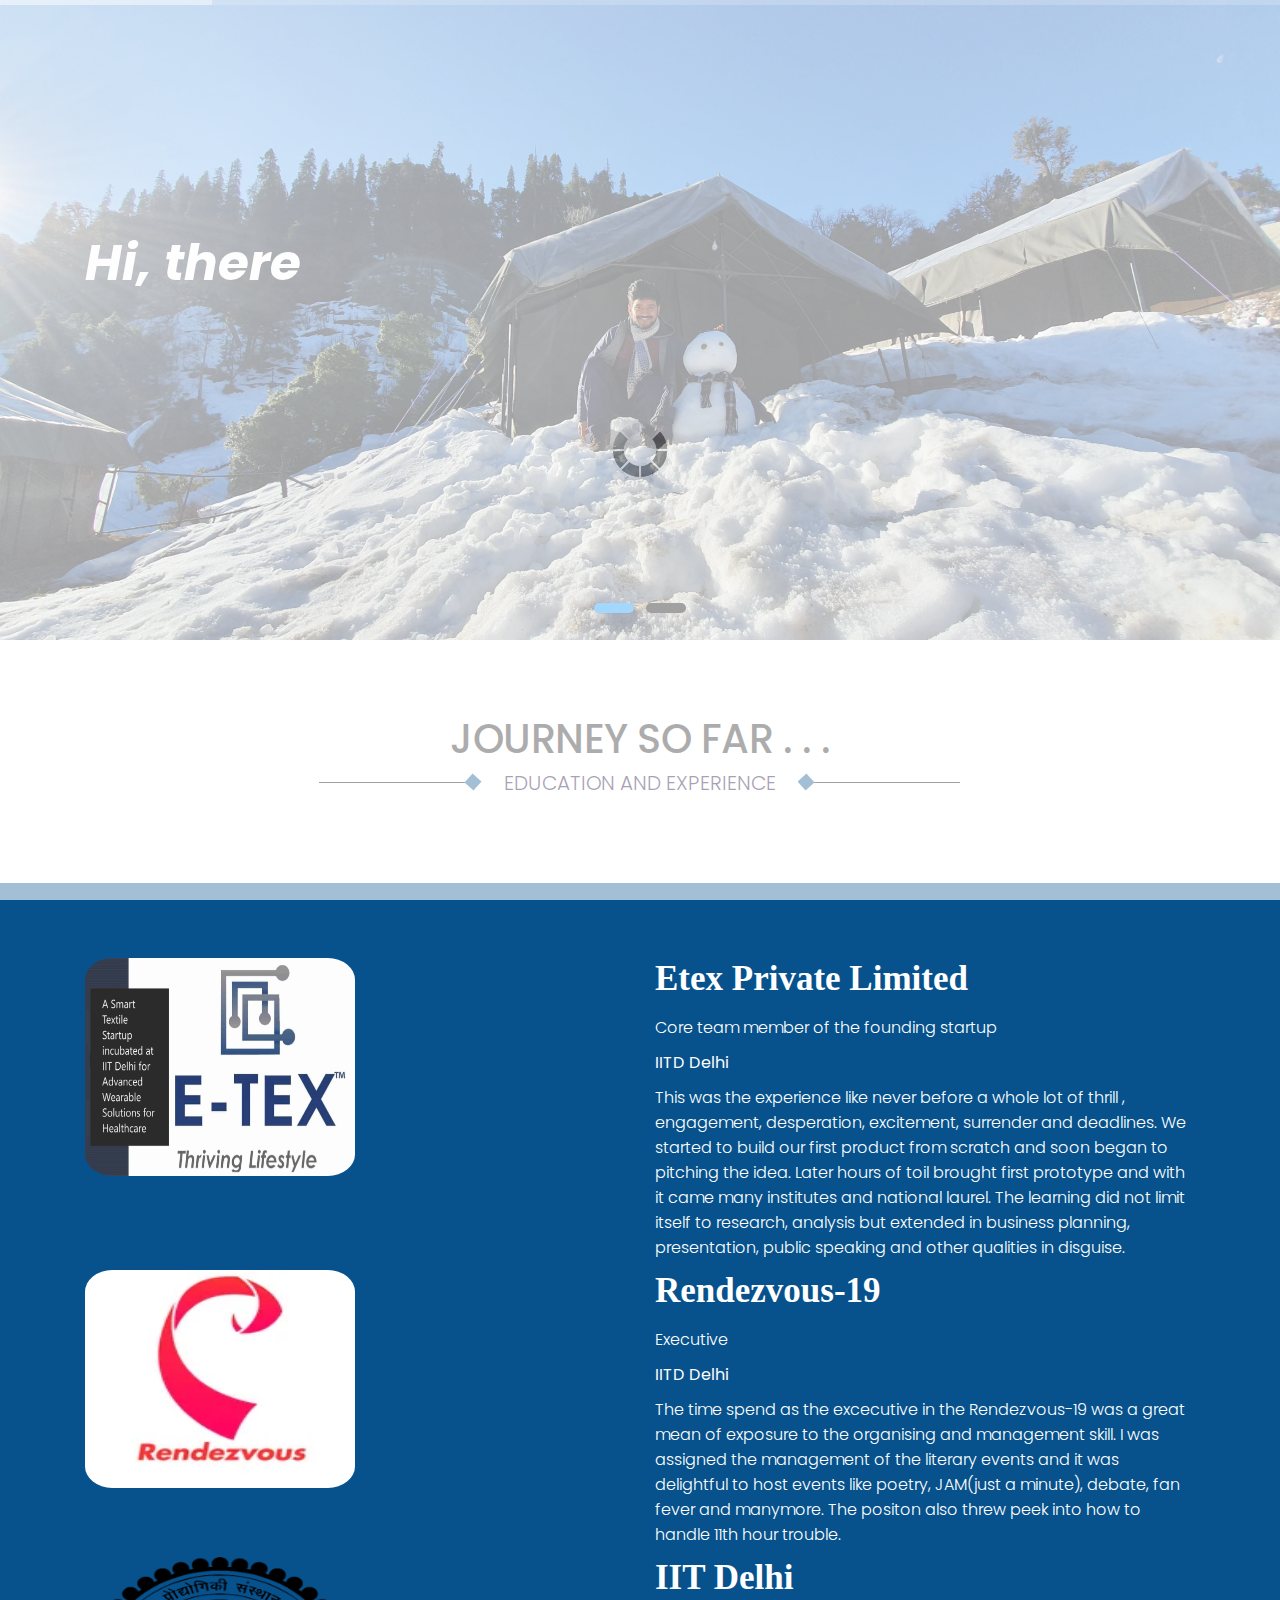
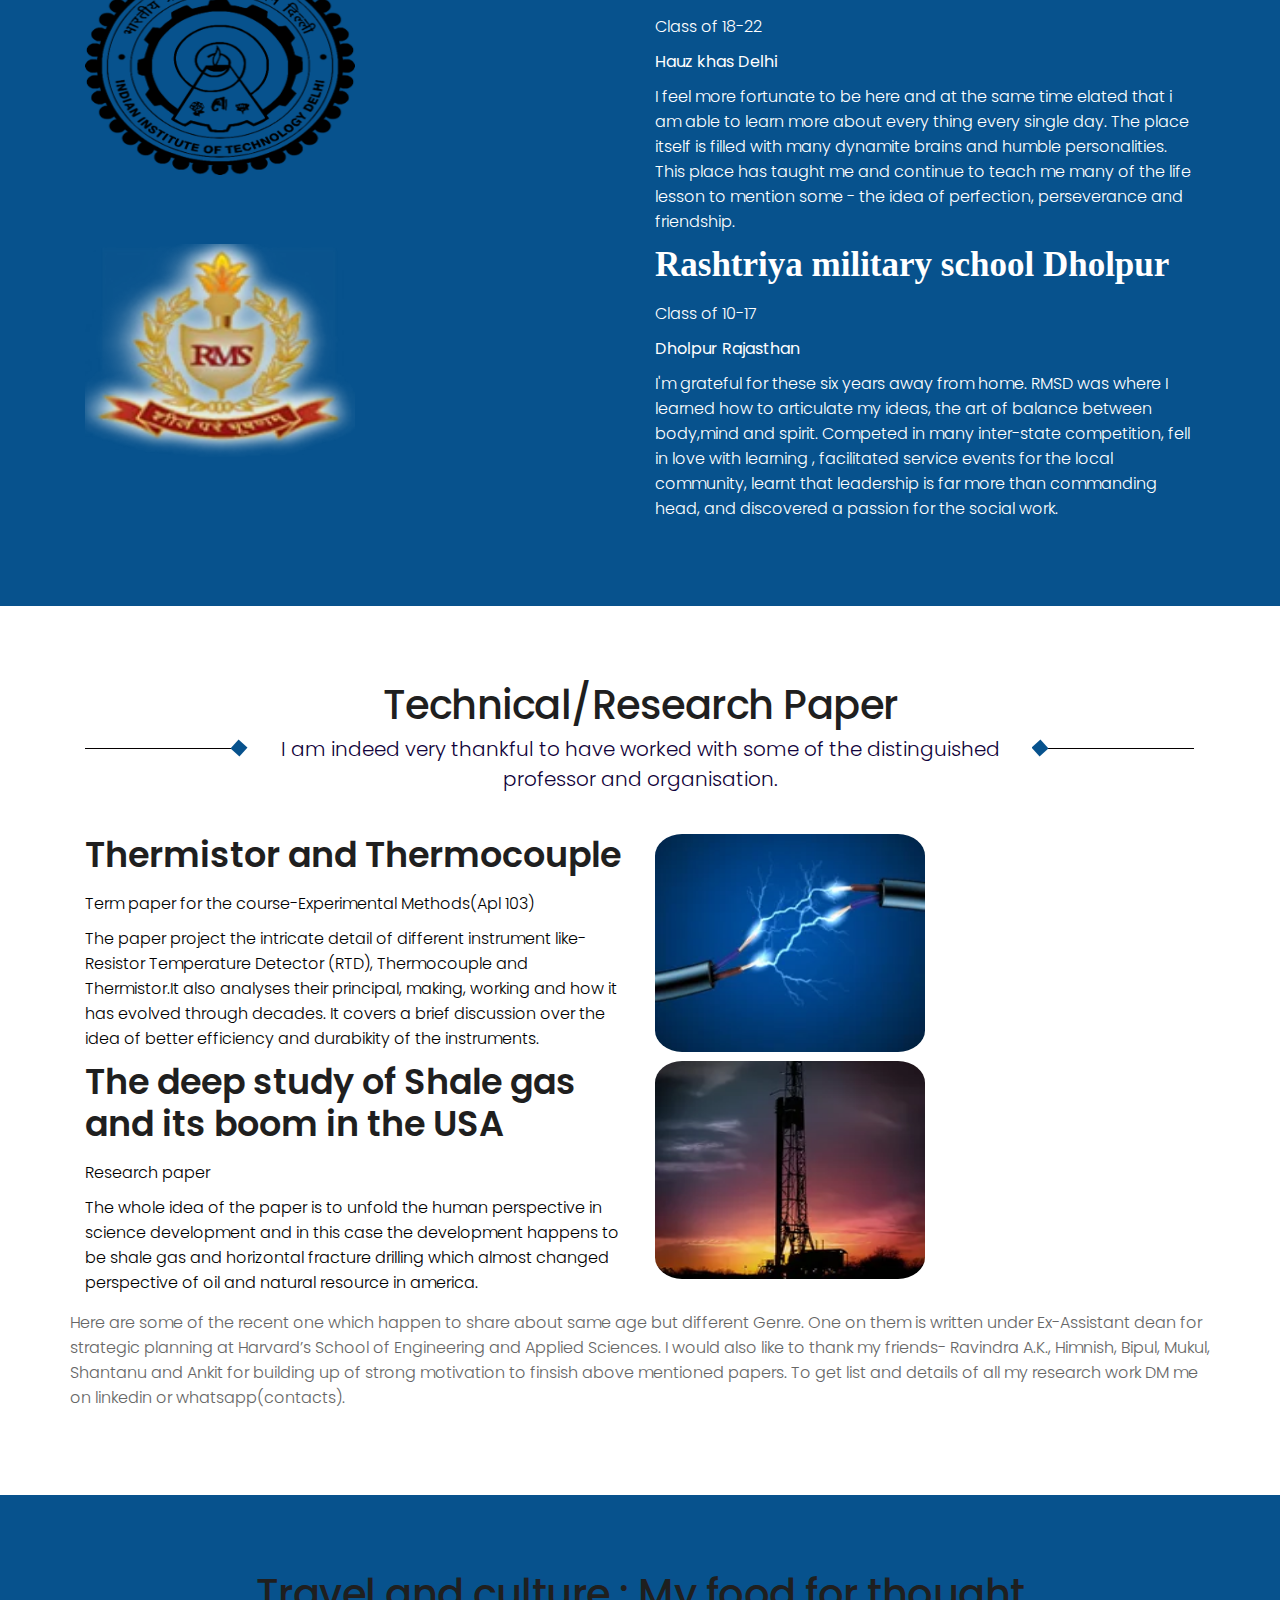
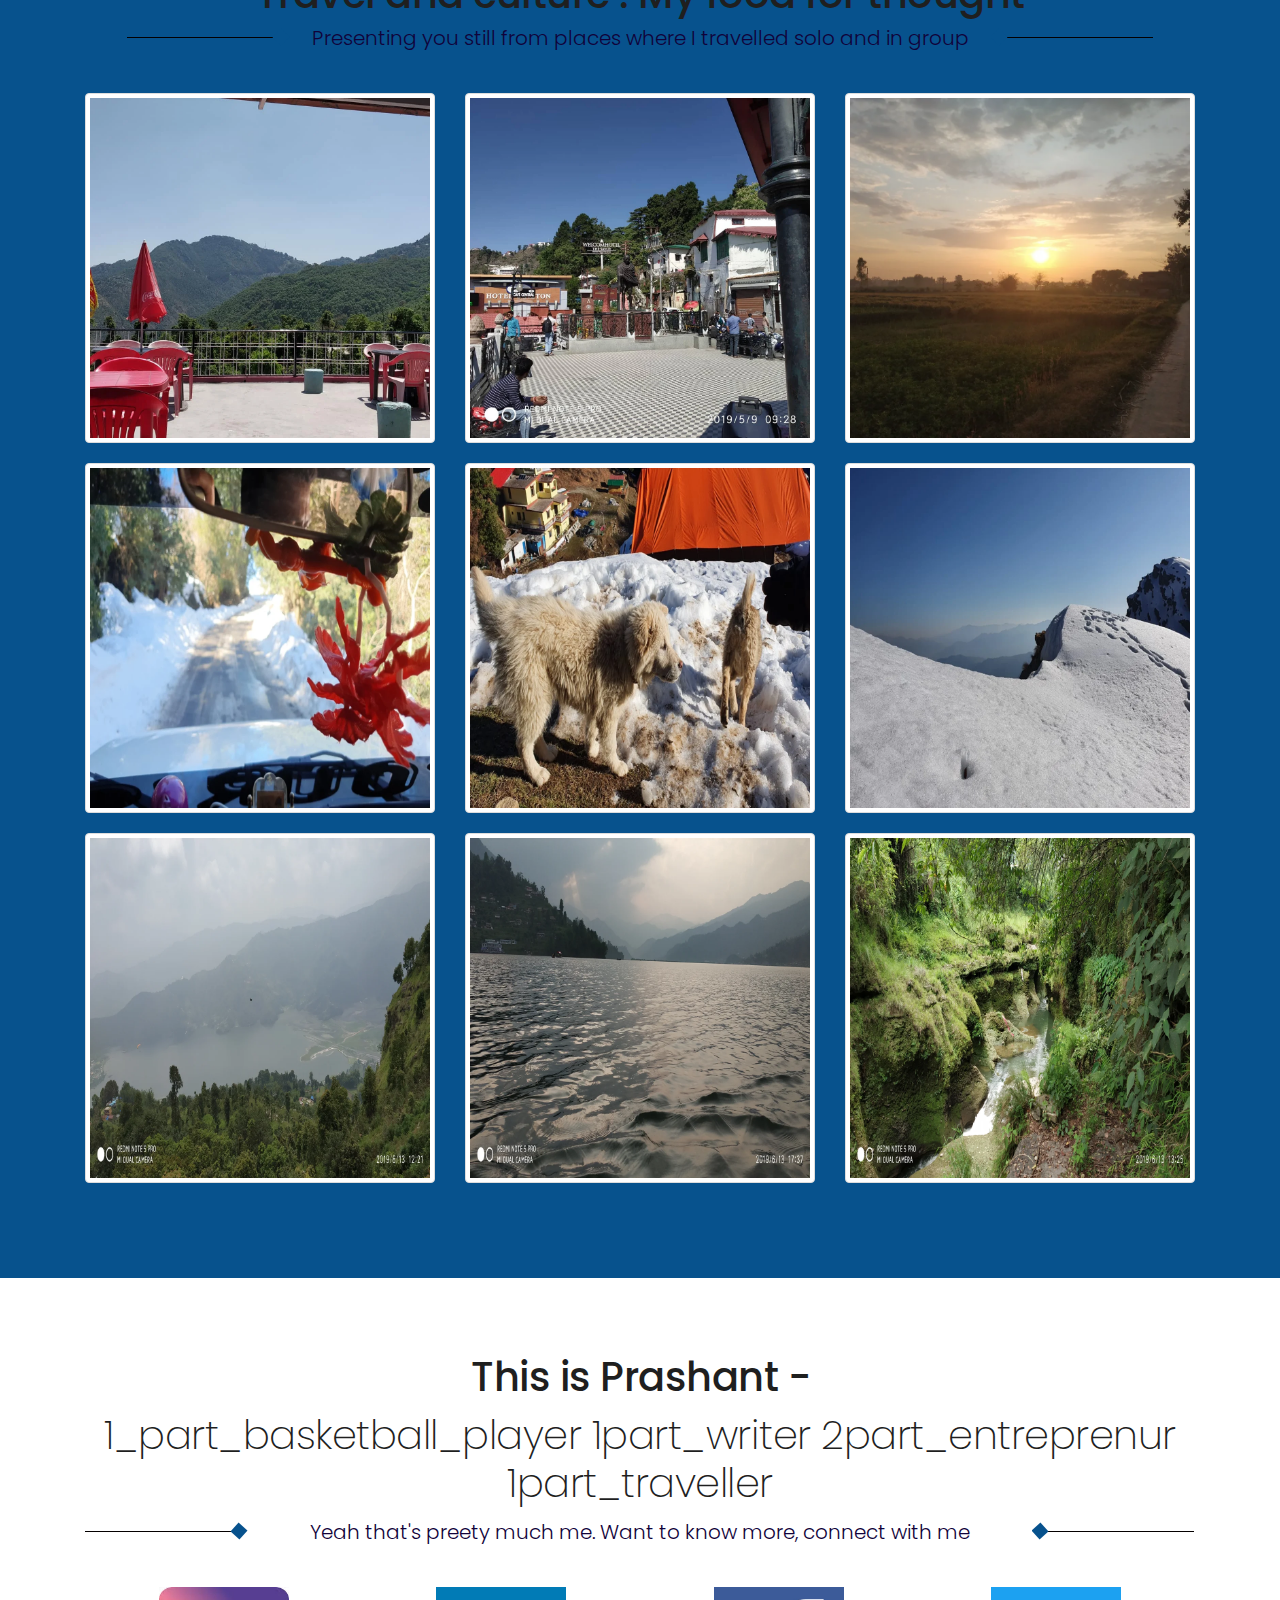
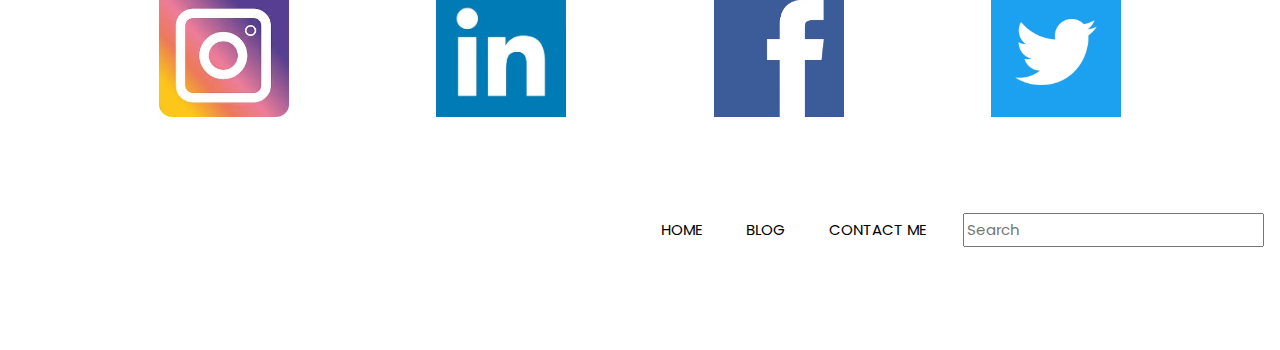
==== index.html @ 7beec3cc "Update index.html" ====
<!DOCTYPE html>

<html lang="en">
<!-- Basic -->

<head>

    <meta charset="utf-8">
    <meta http-equiv="X-UA-Compatible" content="IE=edge">

    <!-- Mobile Metas -->
    <meta name="viewport" content="width=device-width, minimum-scale=1.0, maximum-scale=1.0, user-scalable=no">

    <!-- Site Metas -->

    <title>This is Prashant</title>
    <meta name="keywords" content="">
    <meta name="description" content="">
    <meta name="author" content="">

    <!-- Site Icons -->
    <link rel="shortcut icon" href="images/favicon.ico" type="image/x-icon" />
    

    <!-- Bootstrap CSS -->
    <link rel="stylesheet" href="https://maxcdn.bootstrapcdn.com/bootstrap/3.3.7/css/bootstrap.min.css" >
    <link rel="stylesheet" href="css/bootstrap.min.css">
    <!-- Pogo Slider CSS -->
    <link rel="stylesheet" href="css/pogo-slider.min.css">
    <!-- Site CSS -->
    <link rel="stylesheet" href="css/style.css">
    <!-- Responsive CSS -->
    <link rel="stylesheet" href="css/responsive.css">
    <!-- Custom CSS -->
    <link rel="stylesheet" href="css/custom.css">

    <!--[if lt IE 9]>
      <script src="https://oss.maxcdn.com/libs/html5shiv/3.7.0/html5shiv.js"></script>
      <script src="https://oss.maxcdn.com/libs/respond.js/1.4.2/respond.min.js"></script>
    <![endif]-->

</head>

<body id="home" data-spy="scroll" data-target="#navbar-wd" data-offset="98">

    <!-- LOADER--> 
    <div id="preloader">
        <div class="loader">
            <img src="images/loader.gif" alt="#" />
        </div>
    </div>
     <!--end loader -->
    <!-- Start Banner -->
    <div class="ulockd-home-slider">
        <div class="container-fluid">
            <div class="row">
                <div class="pogoSlider" id="js-main-slider">
                    <div class="pogoSlider-slide" style="background-image:url(images/slider-01.webp);">
                        <div class="container">
                            <div class="row">
                                <div class="col-md-12">
                                    <div class="slide_text">
                                        
                                        <h3 style="font-style: italic;"><span class="theme_color">Hi, there</span></h3>
                                        <br>
                                    </div>
                                </div>
                            </div>
                        </div>
                    </div>
                    <div class="pogoSlider-slide" style="background-image:url(images/slider-02.webp);">
                        <div class="container">
                            <div class="row">
                                <div class="col-md-12">
                                    <div class="slide_text">
                                        <h3><span class="theme_color">This is PRASHANT</span></h3>
                                        <br>                                      
                                    </div>
                                </div>
                            </div>
                        </div>
                    </div>
                    
                </div>
                <!-- .pogoSlider -->
            </div>
        </div>
    </div>
    <!-- End Banner -->

    <div class="section layout_padding">
        <div class="container">
            <div class="row">
                <div class="col-md-12">
                    <div class="full center">
                        <div class="heading_main text_align_center">
                            <h2>JOURNEY SO FAR  .  .  .</h2>
                            <p class="large">EDUCATION AND EXPERIENCE</p>
                        </div>
                    </div>
                </div>
            </div>
        </div>
    </div>

    <!-- section -->
    <div class="section layout_padding theme_bg">
      
        
        <div class="container">
            <div class="row">
                <div class="col-lg-6 col-md-6 col-sm-12 text_align_center">
                    <div class="full">
                        <img class="img-responsive round_border" src="images/etex.webp" alt="etex Pvt limited " />
                    </div>
                </div>

                <div class="col-lg-6 col-md-6 col-sm-12 white_fonts">
                    <a href="https://etex.in/" ><h3 class="small_heading" style="font-family:Stencil Std ;">Etex Private Limited</h3></a>
                    <p>Core team member of the founding startup</p>
                    <p><strong>IITD Delhi</strong></p>
                    <p>This was the experience like never before a whole lot of thrill , engagement,  desperation,  excitement,  surrender and deadlines. We started to build our first product from scratch and soon began to pitching the idea. Later hours of toil brought first prototype and with it came many institutes and national laurel. The learning did not limit itself to research,  analysis but extended in business planning,  presentation,  public speaking and other qualities in disguise. </p>                    
                </div>
            </div>
        </div>
        <div class="container">
            <div class="row">
                <div class="col-lg-6 col-md-6 col-sm-12 text_align_center">
                    <div class="full">
                        <img class="img-responsive round_border" src="images/rdv.webp" alt="Rendezvous-19" />
                    </div>
                </div>

                <div class="col-lg-6 col-md-6 col-sm-12 white_fonts">
                    <a href="https://rdviitd.org/" ><h3 class="small_heading " style = "font-family:Stencil Std ;">Rendezvous-19</h3></a>
                    <p>Executive</p>
                    <p><strong>IITD Delhi</strong></p>
                    <p>The time spend as the excecutive in the Rendezvous-19 was a great mean of exposure to the organising and management skill. I was assigned the management of the literary events and it was delightful to host events like poetry, JAM(just a minute), debate,  fan fever and manymore. The positon also threw peek into how to handle 11th hour trouble.   </p>                    
                </div>
            </div>
        </div>
        <div class="container">
            <div class="row">
                <div class="col-lg-6 col-md-6 col-sm-12 text_align_center">
                    <div class="full">
                        <img class="img-responsive round_border" src="images/Picture1.webp" alt="Indian institute of technology" />
                    </div>
                </div>

                <div class="col-lg-6 col-md-6 col-sm-12 white_fonts" >
                    <a href="http://www.iitd.ac.in/" ><h3 class="small_heading " style="font-family:Stencil Std ;">IIT     Delhi</h3></a>
                    <p>Class of 18-22</p>
                    <p><strong>Hauz khas Delhi</strong></p>
                    <p>I feel more fortunate to be here and at the same time elated that i am able to learn more about every thing every single day. The place itself is filled with many dynamite brains and humble personalities. This place has taught me and continue to teach me many of the life lesson to mention some - the idea of perfection,  perseverance and friendship.    </p>
                </div>
            </div>
        </div>
        <div class="container">
            <div class="row">
                <div class="col-lg-6 col-md-6 col-sm-12 text_align_center">
                    <div class="full">
                        <img class="img-responsive round_border" src="images/RMSD.webp" alt="Rashtriya military school" />
                    </div>
                </div>

                <div class="col-lg-6 col-md-6 col-sm-12 white_fonts">
                    <a href="http://www.rashtriyamilitaryschools.in/" ><h3 class="small_heading" style="font-family:Stencil Std ;">Rashtriya military school Dholpur</h3></a>
                    <p>Class of 10-17</p>
                    <p><strong>Dholpur Rajasthan</strong></p>
                    <p >I'm grateful for these six years away from home. RMSD was where I learned how to articulate my ideas, the art of balance between body,mind and spirit. Competed in many inter-state competition,  fell in love with learning  , facilitated service events for the local community, learnt that leadership is far more than commanding head, and discovered a passion for the social work.</p>
                    
                </div>
            </div>
        </div>
    </div>
    <!-- end section -->

    <!-- section -->
    <div class="section layout_padding">
        <div class="container">
            <div class="row">
                <div class="col-md-12">
                    <div class="full center margin-bottom_30">
                        <div class="heading_main text_align_center">
                            <h2>Technical/Research Paper  </h2>
                            <p class="large">I am indeed very thankful to have worked with some of the distinguished professor and organisation.</p>
                        </div>
                    </div>
                </div>
            </div>

            <div class="row">
                <div class="col-lg-6 col-md-6 col-sm-12  paper">
                    <a href="#" ><h3 class="small_heading" >Thermistor and Thermocouple</h3></a>
                    <p class="content">Term paper for the course-Experimental Methods(Apl 103)</p>
                    <p class="content">The paper project the intricate detail of different instrument like- Resistor Temperature Detector (RTD), Thermocouple and Thermistor.It also analyses their principal, making, working and how it has evolved through decades. It covers a brief discussion over the idea of better efficiency and durabikity of the instruments.  </p>                    
                </div>
                <div class="col-lg-6 col-md-6 col-sm-12 text_align_center">
                    <div class="full">
                        <a href=" https://drive.google.com/open?id=1EgvQkVqbuDVV-pF8G-gCubEhZ7JBu2tC"><img class="img-responsive round_border" src="images/term.webp" alt="academic paper " /></a>
                    </div>
                </div>
                <div class="col-lg-6 col-md-6 col-sm-12  paper">
                    <a href="#" ><h3 class="small_heading" >The deep study of Shale gas and its boom in the USA</h3></a>
                    <p class="content">Research paper </p>
                    <p class="content">The whole idea of the paper is to unfold the human perspective in science development and in this case the development happens to be shale gas and horizontal fracture drilling which almost changed perspective of oil and natural resource in america.  </p>                    
                </div>
                <div class="col-lg-6 col-md-6 col-sm-12 text_align_center">
                    <div class="full">
                        <a href="https://drive.google.com/open?id=1PmauvApzghVg0BkLNIQbGx9R8KHf4tzY"><img class="img-responsive round_border" src="images/research.webp" alt="research paper " /></a>
                    </div>
                </div>
                    <div>
                          <p class="content">Here are some of the recent one which happen to share about same age but different Genre. One on them is written under Ex-Assistant dean for
                        strategic planning at Harvard’s School of Engineering and Applied Sciences. I would also like to thank my friends- Ravindra A.K., Himnish, Bipul, Mukul, Shantanu and Ankit for building up of strong motivation to finsish above mentioned papers. To get list and details of all my research work DM me on linkedin or whatsapp(contacts).   </p>
                    </div>
            </div>
        </div>
    </div>
    <!-- end section -->

    <!-- section -->
    <div class="section layout_padding theme_bg">
        <div class="container">
            <div class="row">
                <div class="col-md-12">
                    <div class="full center margin-bottom_30">
                        <div class="heading_main text_align_center">
                            <h2>Travel and culture : My food for thought</h2>
                            <p class="large">Presenting you still from places where I travelled solo and in group</p>
                        </div>
                    </div>
                </div>
            </div>
            <div class="row">
                <div class="col-xs-4">
                    <a class="thumbnail">
                    <img src="images/mus2.webp" class="image-responsive image-round" alt="mussorie" ></a>
                    </a>
                </div>
                <div class="col-xs-4">
                    <a class="thumbnail">
                    <img src="images/mus3.webp" class="image-responsive image-round" alt="mussorie-uttrakhan"></a>
                    </a>
                </div>
                <div class="col-xs-4">
                    <a class="thumbnail">
                    <img src=" images/nep7.webp"  class="image-responsive image-round" alt="evening-scene"></a>
                    </a>
                </div>
                <div class="col-xs-4">
                    <a class="thumbnail">
                    <img src="images/nep2.webp" class="image-responsive image-round" alt="chopta-trek"></a>
                    </a>
                </div>
                <div class="col-xs-4">
                    <a class="thumbnail">
                    <img src="images/nep3.webp" class="image-responsive image-round" alt="uttrakhand india"></a>
                    </a>
                </div>
                <div class="col-xs-4">
                    <a class="thumbnail">
                    <img src="images/nep4.webp" class="image-responsive image-round" alt="mini-switzerland"></a>
                    </a>
                </div>
                <div class="col-xs-4">

                    <a class="thumbnail">
                    <img src="images/nep5.webp" class="image-responsive image-round" alt="pokra-Nepal"></a>
                    </a>
                </div>
                <div class="col-xs-4">
                    <a class="thumbnail">
                    <img src="images/nep6.webp" class="image-responsive image-round" alt="manokamna-Nepal"></a>
                    </a>
                </div>
                <div class="col-xs-4">
                    <a class="thumbnail">
                    <img src="images/nep1.webp" class="image-responsive image-round" alt="Nepal"></a>
                    </a>
                </div>

               
            </div>
        </div>
    </div>
    <!-- end section -->

    <!-- section -->
    <div class="section layout_padding">
        <div class="container">        
            <div class="row">
                <div class="col-md-12">
                    <div class="full center margin-bottom_30">
                        <div class="heading_main text_align_center">
                            <h2>This is Prashant  -
                              
                            <p><h2 style="font-weight: 200;">1_part_basketball_player   1part_writer   2part_entreprenur   1part_traveller</h2></p></h2>
                            <p class="large">Yeah that's preety much me.  Want to know more,  connect with me  </p>
                        </div>
                    </div>
                </div>
            </div>
            <div>
                <div class="col-xs-3 ">
                <a class="img-responsive" href=" https://www.instagram.com/awara_hoo_/?hl=en"> <img class="knowme_image" src="images/instagram.webp" alt="instagram"/></a> 
                </div>
                <div class="col-xs-3 ">
                <a class="img-responsive" href="https://www.linkedin.com/in/prashantyadav2960/"> <img class="knowme_image" src="images/linkedin.webp" alt="linkedin" /></a>
                </div>
                <div class="col-xs-3 ">   
                <a class="img-responsive" href="https://www.facebook.com/prashant.yadav.iitd"><img class="knowme_image" src="images/facebook.png" alt="facebook" /></a>
                </div>
                <div class="col-xs-3 ">   
                    <a class="img-responsive" href="https://twitter.com/2960prashant"><img class="knowme_image" src="images/twitter.webp" alt="facebook" /> </a>
                    </div>
            </div>
        </div>
             <!-- Start header -->
            <header class="top-header">
                <nav class="navbar header-nav navbar-expand-lg">
                    <div class="container-fluid">
                       
                        <button class="navbar-toggler" type="button" data-toggle="collapse" data-target="#navbar-wd" aria-controls="navbar-wd" aria-expanded="false" aria-label="Toggle navigation">
                            <span></span>
                            <span></span>
                            <span></span>
                        </button>
                        <div class="collapse navbar-collapse justify-content-end" id="navbar-wd">
                            <ul class="navbar-nav">
                                <li><a class="nav-link active" href="index.html">Home</a></li>
                                <li><a class="nav-link" href="blog.html">Blog</a></li>
                                <li><a class="nav-link" href="contact.html">Contact me</a></li>
                        </div>
                        <div class="search-box">
                            <input type="text" class="search-txt" placeholder="Search">                          
                        </div>
                    </div>
                </nav>
            </header>
            <!-- End header -->
    </div>
    <!-- end section -->
    <!-- ALL JS FILES -->
    <script src="js/jquery.min.js"></script>
    <script src="js/popper.min.js"></script>
    <script src="js/bootstrap.min.js"></script>
    <!-- ALL PLUGINS -->
    <script src="js/jquery.magnific-popup.min.js"></script>
    <script src="js/jquery.pogo-slider.min.js"></script>
    <script src="js/slider-index.js"></script>
    <script src="js/smoothscroll.js"></script>
    <script src="js/form-validator.min.js"></script>
    <script src="js/contact-form-script.js"></script>
    <script src="js/isotope.min.js"></script>
    <script src="js/images-loded.min.js"></script>
    <script src="js/custom.js"></script>
</body>

</html>
---- css/pogo-slider.min.css ----
.pogoSlider-dir-btn:focus,
.pogoSlider-nav-btn:focus {
	outline: 0
}

.pogoSlider {
	width: 100%;
	height: 0;
	padding-bottom: 50% !important;
	position: relative;
	overflow: hidden
}

#column-left .pogoSlider,
#column-right .pogoSlider,
#content .pogoSlider {
	margin-bottom: 20px
}

.pogoSlider--banner .pogoSlider-slide {
	ms-filter: "progid:DXImageTransform.Microsoft.Alpha(Opacity=100)";
	filter: alpha(opacity=100);
	opacity: 1
}

.pogoSlider-slide {
	width: 100%;
	height: 100%;
	position: absolute;
	background-size: cover;
	-ms-filter: "progid:DXImageTransform.Microsoft.Alpha(Opacity=0)";
	filter: alpha(opacity=0);
	opacity: 0;
	-webkit-perspective: 1300px;
	perspective: 1300px;
	overflow: hidden
}

.pogoSlider-loading {
	position: absolute;
	top: 0;
	left: 0;
	width: 100%;
	height: 100%;
	background: #eaeaea;
	z-index: 11
}

.pogoSlider-loading-icon {
	position: absolute;
	top: 50%;
	margin-top: -18px;
	left: 50%;
	margin-left: -18px;
	width: 36px;
	height: 36px;
	background-image: url([data-uri])
}

.pogoSlider-slide-element {
	-webkit-animation-fill-mode: both;
	animation-fill-mode: both
}

.m-pogoSlider .pogoSlider-slide-element {
	position: absolute;
	margin: 0;
	box-sizing: border-box
}

.pogoSlider-progressBar {
	position: absolute;
	width: 100%;
	height: 5px;
	top: 0;
	left: 0;
	background: #fff;
	-ms-filter: "progid:DXImageTransform.Microsoft.Alpha(Opacity=20)";
	filter: alpha(opacity=20);
	background: rgba(255, 255, 255, .2);
	z-index: 6
}

.pogoSlider-progressBar-duration {
	position: absolute;
	height: 100%;
	left: 0;
	width: 0;
	background: #fff;
	-ms-filter: "progid:DXImageTransform.Microsoft.Alpha(Opacity=40)";
	filter: alpha(opacity=40);
	background: rgba(255, 255, 255, .4)
}

.pogoSlider-dir-btn {
	position: absolute;
	z-index: 10;
	background: 0 0;
	width: 20px;
	height: 20px;
	border-color: #eaeaea;
	border-color: rgba(255, 255, 255, .7);
	border-style: solid;
	-webkit-transform: rotate(45deg);
	-ms-transform: rotate(45deg);
	transform: rotate(45deg);
	cursor: pointer
}

.pogoSlider-dir-btn:hover {
	border-color: #fff
}

.pogoSlider--dirBottomLeft .pogoSlider-dir-btn--prev,
.pogoSlider--dirBottomRight .pogoSlider-dir-btn--prev,
.pogoSlider--dirCenterHorizontal .pogoSlider-dir-btn--prev,
.pogoSlider--dirTopLeft .pogoSlider-dir-btn--prev,
.pogoSlider--dirTopRight .pogoSlider-dir-btn--prev {
	border-width: 0 0 3px 3px
}

.pogoSlider--dirBottomLeft .pogoSlider-dir-btn--next,
.pogoSlider--dirBottomRight .pogoSlider-dir-btn--next,
.pogoSlider--dirCenterHorizontal .pogoSlider-dir-btn--next,
.pogoSlider--dirTopLeft .pogoSlider-dir-btn--next,
.pogoSlider--dirTopRight .pogoSlider-dir-btn--next {
	border-width: 3px 3px 0 0
}

.pogoSlider--dirCenterVertical .pogoSlider-dir-btn--next {
	border-width: 3px 0 0 3px
}

.pogoSlider--dirCenterVertical .pogoSlider-dir-btn--prev {
	border-width: 0 3px 3px 0
}

.pogoSlider--dirCenterVertical .pogoSlider-dir-btn--next,
.pogoSlider--dirTopLeft .pogoSlider-dir-btn,
.pogoSlider--dirTopRight .pogoSlider-dir-btn {
	top: 14px
}

.pogoSlider--dirBottomLeft .pogoSlider-dir-btn--prev,
.pogoSlider--dirCenterHorizontal .pogoSlider-dir-btn--prev,
.pogoSlider--dirTopLeft .pogoSlider-dir-btn--prev {
	left: 14px
}

.pogoSlider--dirBottomLeft .pogoSlider-dir-btn--next,
.pogoSlider--dirTopLeft .pogoSlider-dir-btn--next {
	left: 50px
}

.pogoSlider--dirBottomRight .pogoSlider-dir-btn--prev,
.pogoSlider--dirTopRight .pogoSlider-dir-btn--prev {
	right: 50px
}

.pogoSlider--dirBottomRight .pogoSlider-dir-btn--next,
.pogoSlider--dirCenterHorizontal .pogoSlider-dir-btn--next,
.pogoSlider--dirTopRight .pogoSlider-dir-btn--next {
	right: 14px
}

.pogoSlider--dirBottomLeft .pogoSlider-dir-btn,
.pogoSlider--dirBottomRight .pogoSlider-dir-btn,
.pogoSlider--dirCenterVertical .pogoSlider-dir-btn--prev {
	bottom: 14px
}

.pogoSlider--dirCenterVertical .pogoSlider-dir-btn {
	left: 50%;
	margin-left: -10px
}

.pogoSlider--dirCenterHorizontal .pogoSlider-dir-btn {
	top: 50%;
	margin-top: -10px
}

.pogoSlider-nav {
	position: absolute;
	padding: 0;
	margin: 0;
	z-index: 10
}

.pogoSlider--navBottom .pogoSlider-nav,
.pogoSlider--navTop .pogoSlider-nav {
	left: 50%;
	-webkit-transform: translateX(-50%);
	-ms-transform: translateX(-50%);
	transform: translateX(-50%)
}

.pogoSlider--navTop .pogoSlider-nav {
	top: 10px
}

.pogoSlider--navBottom .pogoSlider-nav {
	bottom: 10px
}

.pogoSlider--navBottom .pogoSlider-nav li,
.pogoSlider--navTop .pogoSlider-nav li {
	display: inline;
	margin: 0 6px
}

.pogoSlider--navLeft .pogoSlider-nav,
.pogoSlider--navRight .pogoSlider-nav {
	top: 50%;
	-webkit-transform: translateY(-50%);
	-ms-transform: translateY(-50%);
	transform: translateY(-50%)
}

.pogoSlider--navLeft .pogoSlider-nav {
	left: 10px
}

.pogoSlider--navRight .pogoSlider-nav {
	right: 10px
}

.pogoSlider--navLeft .pogoSlider-nav li,
.pogoSlider--navRight .pogoSlider-nav li {
	display: block;
	margin: 6px 0
}

.pogoSlider-nav-btn {
	background: #ccc;
	background: rgba(255, 255, 255, .5);
	border: none;
	border-radius: 10px;
	width: 40px;
	height: 10px;
	box-shadow: 0 1px 1px rgba(0, 0, 0, .1);
	cursor: pointer
}

.pogoSlider-nav-btn--selected {
	background: #fff;
	box-shadow: 0 1px 1px rgba(0, 0, 0, .3)
}

.pogoSlider-slide-slice {
	overflow: hidden;
	position: absolute;
	background-size: cover
}

.pogoSlider-slide-slice-inner {
	position: absolute;
	overflow: hidden
}

.pogoSlider-animation-slideDownIn {
	-webkit-animation-name: slideDownIn;
	animation-name: slideDownIn
}

@-webkit-keyframes slideDownIn {
	0% {
		-webkit-transform: translateY(-50px);
		transform: translateY(-50px);
		opacity: 0
	}
	100% {
		-webkit-transform: translateY(0);
		transform: translateY(0);
		opacity: 1
	}
}

@keyframes slideDownIn {
	0% {
		-webkit-transform: translateY(-50px);
		transform: translateY(-50px);
		opacity: 0
	}
	100% {
		-webkit-transform: translateY(0);
		transform: translateY(0);
		opacity: 1
	}
}

.pogoSlider-animation-slideDownOut {
	-webkit-animation-name: slideDownOut;
	animation-name: slideDownOut
}

@-webkit-keyframes slideDownOut {
	0% {
		-webkit-transform: translateY(0);
		transform: translateY(0);
		opacity: 1
	}
	100% {
		-webkit-transform: translateY(50px);
		transform: translateY(50px);
		opacity: 0
	}
}

@keyframes slideDownOut {
	0% {
		-webkit-transform: translateY(0);
		transform: translateY(0);
		opacity: 1
	}
	100% {
		-webkit-transform: translateY(50px);
		transform: translateY(50px);
		opacity: 0
	}
}

.pogoSlider-animation-slideUpIn {
	-webkit-animation-name: slideUpIn;
	animation-name: slideUpIn
}

@-webkit-keyframes slideUpIn {
	0% {
		-webkit-transform: translateY(50px);
		transform: translateY(50px);
		opacity: 0
	}
	100% {
		-webkit-transform: translateY(0);
		transform: translateY(0);
		opacity: 1
	}
}

@keyframes slideUpIn {
	0% {
		-webkit-transform: translateY(50px);
		transform: translateY(50px);
		opacity: 0
	}
	100% {
		-webkit-transform: translateY(0);
		transform: translateY(0);
		opacity: 1
	}
}

.pogoSlider-animation-slideUpOut {
	-webkit-animation-name: slideUpOut;
	animation-name: slideUpOut
}

@-webkit-keyframes slideUpOut {
	0% {
		-webkit-transform: translateY(0);
		transform: translateY(0);
		opacity: 1
	}
	100% {
		-webkit-transform: translateY(50px);
		transform: translateY(50px);
		opacity: 0
	}
}

@keyframes slideUpOut {
	0% {
		-webkit-transform: translateY(0);
		transform: translateY(0);
		opacity: 1
	}
	100% {
		-webkit-transform: translateY(50px);
		transform: translateY(50px);
		opacity: 0
	}
}

.pogoSlider-animation-slideRightIn {
	-webkit-animation-name: slideRightIn;
	animation-name: slideRightIn
}

.pogoSlider-animation-slideRightOut {
	-webkit-animation-name: slideRightOut;
	animation-name: slideRightOut
}

@-webkit-keyframes slideRightIn {
	0% {
		-webkit-transform: translateX(-50px);
		transform: translateX(-50px);
		opacity: 0
	}
	100% {
		-webkit-transform: translateX(0);
		transform: translateX(0);
		opacity: 1
	}
}

@keyframes slideRightIn {
	0% {
		-webkit-transform: translateX(-50px);
		transform: translateX(-50px);
		opacity: 0
	}
	100% {
		-webkit-transform: translateX(0);
		transform: translateX(0);
		opacity: 1
	}
}

@-webkit-keyframes slideRightOut {
	0% {
		-webkit-transform: translateX(0);
		transform: translateX(0);
		opacity: 1
	}
	100% {
		-webkit-transform: translateX(50px);
		transform: translateX(50px);
		opacity: 0
	}
}

@keyframes slideRightOut {
	0% {
		-webkit-transform: translateX(0);
		transform: translateX(0);
		opacity: 1
	}
	100% {
		-webkit-transform: translateX(50px);
		transform: translateX(50px);
		opacity: 0
	}
}

.pogoSlider-animation-slideLeftIn {
	-webkit-animation-name: slideLeftIn;
	animation-name: slideLeftIn
}

.pogoSlider-animation-slideLeftOut {
	-webkit-animation-name: slideLeftOut;
	animation-name: slideLeftOut
}

@-webkit-keyframes slideLeftIn {
	0% {
		-webkit-transform: translateX(50px);
		transform: translateX(50px);
		opacity: 0
	}
	100% {
		-webkit-transform: translateX(0);
		transform: translateX(0);
		opacity: 1
	}
}

@keyframes slideLeftIn {
	0% {
		-webkit-transform: translateX(50px);
		transform: translateX(50px);
		opacity: 0
	}
	100% {
		-webkit-transform: translateX(0);
		transform: translateX(0);
		opacity: 1
	}
}

@-webkit-keyframes slideLeftOut {
	0% {
		-webkit-transform: translateX(0);
		transform: translateX(0);
		opacity: 1
	}
	100% {
		-webkit-transform: translateX(-50px);
		transform: translateX(-50px);
		opacity: 0
	}
}

@keyframes slideLeftOut {
	0% {
		-webkit-transform: translateX(0);
		transform: translateX(0);
		opacity: 1
	}
	100% {
		-webkit-transform: translateX(-50px);
		transform: translateX(-50px);
		opacity: 0
	}
}

.pogoSlider-animation-expandIn {
	-webkit-animation-name: expandIn;
	animation-name: expandIn
}

.pogoSlider-animation-expandOut {
	-webkit-animation-name: expandOut;
	animation-name: expandOut
}

@-webkit-keyframes expandIn {
	0% {
		-webkit-transform: scale(.7);
		transform: scale(.7);
		opacity: 0
	}
	100% {
		-webkit-transform: scale(1);
		transform: scale(1);
		opacity: 1
	}
}

@keyframes expandIn {
	0% {
		-webkit-transform: scale(.7);
		transform: scale(.7);
		opacity: 0
	}
	100% {
		-webkit-transform: scale(1);
		transform: scale(1);
		opacity: 1
	}
}

@-webkit-keyframes expandOut {
	0% {
		-webkit-transform: scale(1);
		transform: scale(1);
		opacity: 1
	}
	100% {
		-webkit-transform: scale(1.5);
		transform: scale(1.5);
		opacity: 0
	}
}

@keyframes expandOut {
	0% {
		-webkit-transform: scale(1);
		transform: scale(1);
		opacity: 1
	}
	100% {
		-webkit-transform: scale(1.5);
		transform: scale(1.5);
		opacity: 0
	}
}

.pogoSlider-animation-contractIn {
	-webkit-animation-name: contractIn;
	animation-name: contractIn
}

.pogoSlider-animation-contractOut {
	-webkit-animation-name: contractOut;
	animation-name: contractOut
}

@-webkit-keyframes contractIn {
	0% {
		-webkit-transform: scale(2);
		transform: scale(2);
		opacity: 0
	}
	100% {
		-webkit-transform: scale(1);
		transform: scale(1);
		opacity: 1
	}
}

@keyframes contractIn {
	0% {
		-webkit-transform: scale(2);
		transform: scale(2);
		opacity: 0
	}
	100% {
		-webkit-transform: scale(1);
		transform: scale(1);
		opacity: 1
	}
}

@-webkit-keyframes contractOut {
	0% {
		-webkit-transform: scale(1);
		transform: scale(1);
		opacity: 1
	}
	100% {
		-webkit-transform: scale(.5);
		transform: scale(.5);
		opacity: 0
	}
}

@keyframes contractOut {
	0% {
		-webkit-transform: scale(1);
		transform: scale(1);
		opacity: 1
	}
	100% {
		-webkit-transform: scale(.5);
		transform: scale(.5);
		opacity: 0
	}
}

.pogoSlider-animation-spinIn {
	-webkit-animation-name: spinIn;
	animation-name: spinIn
}

.pogoSlider-animation-spinOut {
	-webkit-animation-name: spinOut;
	animation-name: spinOut
}

@-webkit-keyframes spinIn {
	0% {
		-webkit-backface-visibility: hidden;
		backface-visibility: hidden;
		-webkit-transform: scale(0)rotate(720deg);
		transform: scale(0)rotate(720deg)
	}
	100% {
		-webkit-backface-visibility: hidden;
		backface-visibility: hidden;
		-webkit-transform: scale(1)rotate(0);
		transform: scale(1)rotate(0)
	}
}

@keyframes spinIn {
	0% {
		-webkit-backface-visibility: hidden;
		backface-visibility: hidden;
		-webkit-transform: scale(0)rotate(720deg);
		transform: scale(0)rotate(720deg)
	}
	100% {
		-webkit-backface-visibility: hidden;
		backface-visibility: hidden;
		-webkit-transform: scale(1)rotate(0);
		transform: scale(1)rotate(0)
	}
}

@-webkit-keyframes spinOut {
	0% {
		-webkit-backface-visibility: hidden;
		backface-visibility: hidden;
		-webkit-transform: scale(1)rotate(0);
		transform: scale(1)rotate(0)
	}
	100% {
		-webkit-backface-visibility: hidden;
		backface-visibility: hidden;
		-webkit-transform: scale(0)rotate(720deg);
		transform: scale(0)rotate(720deg)
	}
}

@keyframes spinOut {
	0% {
		-webkit-backface-visibility: hidden;
		backface-visibility: hidden;
		-webkit-transform: scale(1)rotate(0);
		transform: scale(1)rotate(0)
	}
	100% {
		-webkit-backface-visibility: hidden;
		backface-visibility: hidden;
		-webkit-transform: scale(0)rotate(720deg);
		transform: scale(0)rotate(720deg)
	}
}

.pogoSlider-animation-sideFallIn {
	-webkit-transform-style: preserve-3d;
	transform-style: preserve-3d;
	-webkit-animation-name: sideFallIn;
	animation-name: sideFallIn
}

.pogoSlider-animation-sideFallOut {
	-webkit-transform-style: preserve-3d;
	transform-style: preserve-3d;
	-webkit-animation-name: sideFallOut;
	animation-name: sideFallOut
}

@-webkit-keyframes sideFallIn {
	0% {
		-webkit-transform: translate(30%)translateZ(600px)rotate(10deg);
		transform: translate(30%)translateZ(600px)rotate(10deg);
		opacity: 0
	}
	100% {
		-webkit-transform: translate(0)translateZ(0)rotate(0);
		transform: translate(0)translateZ(0)rotate(0);
		opacity: 1
	}
}

@keyframes sideFallIn {
	0% {
		-webkit-transform: translate(30%)translateZ(600px)rotate(10deg);
		transform: translate(30%)translateZ(600px)rotate(10deg);
		opacity: 0
	}
	100% {
		-webkit-transform: translate(0)translateZ(0)rotate(0);
		transform: translate(0)translateZ(0)rotate(0);
		opacity: 1
	}
}

@-webkit-keyframes sideFallOut {
	0% {
		-webkit-transform: translate(0)translateZ(0)rotate(0);
		transform: translate(0)translateZ(0)rotate(0);
		opacity: 1
	}
	100% {
		-webkit-transform: translate(30%)translateZ(600px)rotate(10deg);
		transform: translate(30%)translateZ(600px)rotate(10deg);
		opacity: 0
	}
}

@keyframes sideFallOut {
	0% {
		-webkit-transform: translate(0)translateZ(0)rotate(0);
		transform: translate(0)translateZ(0)rotate(0);
		opacity: 1
	}
	100% {
		-webkit-transform: translate(30%)translateZ(600px)rotate(10deg);
		transform: translate(30%)translateZ(600px)rotate(10deg);
		opacity: 0
	}
}

.pogoSlider-animation-horizontal3DFlipIn {
	-webkit-transform-style: preserve-3d;
	transform-style: preserve-3d;
	-webkit-animation-name: horizontal3DFlipIn;
	animation-name: horizontal3DFlipIn
}

.pogoSlider-animation-horizontal3DFlipOut {
	-webkit-transform-style: preserve-3d;
	transform-style: preserve-3d;
	-webkit-animation-name: horizontal3DFlipOut;
	animation-name: horizontal3DFlipOut
}

@-webkit-keyframes horizontal3DFlipIn {
	0% {
		-webkit-transform: rotateY(-70deg);
		transform: rotateY(-70deg);
		opacity: 0
	}
	100% {
		-webkit-transform: rotateY(0);
		transform: rotateY(0);
		opacity: 1
	}
}

@keyframes horizontal3DFlipIn {
	0% {
		-webkit-transform: rotateY(-70deg);
		transform: rotateY(-70deg);
		opacity: 0
	}
	100% {
		-webkit-transform: rotateY(0);
		transform: rotateY(0);
		opacity: 1
	}
}

@-webkit-keyframes horizontal3DFlipOut {
	0% {
		-webkit-transform: rotateY(0);
		transform: rotateY(0);
		opacity: 1
	}
	100% {
		-webkit-transform: rotateY(-70deg);
		transform: rotateY(-70deg);
		opacity: 0
	}
}

@keyframes horizontal3DFlipOut {
	0% {
		-webkit-transform: rotateY(0);
		transform: rotateY(0);
		opacity: 1
	}
	100% {
		-webkit-transform: rotateY(-70deg);
		transform: rotateY(-70deg);
		opacity: 0
	}
}

.pogoSlider-animation-vertical3DFlipIn {
	-webkit-transform-style: preserve-3d;
	transform-style: preserve-3d;
	-webkit-animation-name: vertical3DFlipIn;
	animation-name: vertical3DFlipIn
}

.pogoSlider-animation-vertical3DFlipOut {
	-webkit-transform-style: preserve-3d;
	transform-style: preserve-3d;
	-webkit-animation-name: vertical3DFlipOut;
	animation-name: vertical3DFlipOut
}

@-webkit-keyframes vertical3DFlipIn {
	0% {
		-webkit-transform: rotateX(-70deg);
		transform: rotateX(-70deg);
		opacity: 0
	}
	100% {
		-webkit-transform: rotateX(0);
		transform: rotateX(0);
		opacity: 1
	}
}

@keyframes vertical3DFlipIn {
	0% {
		-webkit-transform: rotateX(-70deg);
		transform: rotateX(-70deg);
		opacity: 0
	}
	100% {
		-webkit-transform: rotateX(0);
		transform: rotateX(0);
		opacity: 1
	}
}

@-webkit-keyframes vertical3DFlipOut {
	0% {
		-webkit-transform: rotateX(0);
		transform: rotateX(0);
		opacity: 1
	}
	100% {
		-webkit-transform: rotateX(-70deg);
		transform: rotateX(-70deg);
		opacity: 0
	}
}

@keyframes vertical3DFlipOut {
	0% {
		-webkit-transform: rotateX(0);
		transform: rotateX(0);
		opacity: 1
	}
	100% {
		-webkit-transform: rotateX(-70deg);
		transform: rotateX(-70deg);
		opacity: 0
	}
}

.pogoSlider-animation-3DPivotIn {
	-webkit-transform-style: preserve-3d;
	transform-style: preserve-3d;
	-webkit-animation-name: pivotIn;
	animation-name: pivotIn
}

.pogoSlider-animation-3DPivotOut {
	-webkit-transform-style: preserve-3d;
	transform-style: preserve-3d;
	-webkit-animation-name: pivotOut;
	animation-name: pivotOut
}

@-webkit-keyframes pivotIn {
	0% {
		-webkit-transform: rotateX(-60deg);
		transform: rotateX(-60deg);
		-webkit-transform-origin: 50% 0;
		transform-origin: 50% 0;
		opacity: 0
	}
	100% {
		-webkit-transform: rotateX(0);
		transform: rotateX(0);
		-webkit-transform-origin: 0 0;
		transform-origin: 0 0;
		opacity: 1
	}
}

@keyframes pivotIn {
	0% {
		-webkit-transform: rotateX(-60deg);
		transform: rotateX(-60deg);
		-webkit-transform-origin: 50% 0;
		transform-origin: 50% 0;
		opacity: 0
	}
	100% {
		-webkit-transform: rotateX(0);
		transform: rotateX(0);
		-webkit-transform-origin: 0 0;
		transform-origin: 0 0;
		opacity: 1
	}
}

@-webkit-keyframes pivotOut {
	0% {
		-webkit-transform: rotateX(0);
		transform: rotateX(0);
		-webkit-transform-origin: 0 0;
		transform-origin: 0 0;
		opacity: 1
	}
	100% {
		-webkit-transform: rotateX(-60deg);
		transform: rotateX(-60deg);
		-webkit-transform-origin: 50% 0;
		transform-origin: 50% 0;
		opacity: 0
	}
}

@keyframes pivotOut {
	0% {
		-webkit-transform: rotateX(0);
		transform: rotateX(0);
		-webkit-transform-origin: 0 0;
		transform-origin: 0 0;
		opacity: 1
	}
	100% {
		-webkit-transform: rotateX(-60deg);
		transform: rotateX(-60deg);
		-webkit-transform-origin: 50% 0;
		transform-origin: 50% 0;
		opacity: 0
	}
}

.pogoSlider-animation-rollLeftIn {
	-webkit-animation-name: rollLeftIn;
	animation-name: rollLeftIn
}

.pogoSlider-animation-rollLeftOut {
	-webkit-animation-name: rollLeftOut;
	animation-name: rollLeftOut
}

@-webkit-keyframes rollLeftIn {
	0% {
		opacity: 0;
		-webkit-transform: translateX(100%)rotate(120deg);
		transform: translateX(100%)rotate(120deg)
	}
	100% {
		opacity: 1;
		-webkit-transform: translateX(0)rotate(0);
		transform: translateX(0)rotate(0)
	}
}

@keyframes rollLeftIn {
	0% {
		opacity: 0;
		-webkit-transform: translateX(100%)rotate(120deg);
		transform: translateX(100%)rotate(120deg)
	}
	100% {
		opacity: 1;
		-webkit-transform: translateX(0)rotate(0);
		transform: translateX(0)rotate(0)
	}
}

@-webkit-keyframes rollLeftOut {
	0% {
		opacity: 1;
		-webkit-transform: translateX(0)rotate(0);
		transform: translateX(0)rotate(0)
	}
	100% {
		opacity: 0;
		-webkit-transform: translateX(-100%)rotate(-120deg);
		transform: translateX(-100%)rotate(-120deg)
	}
}

@keyframes rollLeftOut {
	0% {
		opacity: 1;
		-webkit-transform: translateX(0)rotate(0);
		transform: translateX(0)rotate(0)
	}
	100% {
		opacity: 0;
		-webkit-transform: translateX(-100%)rotate(-120deg);
		transform: translateX(-100%)rotate(-120deg)
	}
}

.pogoSlider-animation-rollRightIn {
	-webkit-animation-name: rollRightIn;
	animation-name: rollRightIn
}

.pogoSlider-animation-rollRightOut {
	-webkit-animation-name: rollRightOut;
	animation-name: rollRightOut
}

@-webkit-keyframes rollRightIn {
	0% {
		opacity: 0;
		-webkit-transform: translateX(-100%)rotate(-120deg);
		transform: translateX(-100%)rotate(-120deg)
	}
	100% {
		opacity: 1;
		-webkit-transform: translateX(0)rotate(0);
		transform: translateX(0)rotate(0)
	}
}

@keyframes rollRightIn {
	0% {
		opacity: 0;
		-webkit-transform: translateX(-100%)rotate(-120deg);
		transform: translateX(-100%)rotate(-120deg)
	}
	100% {
		opacity: 1;
		-webkit-transform: translateX(0)rotate(0);
		transform: translateX(0)rotate(0)
	}
}

@-webkit-keyframes rollRightOut {
	0% {
		opacity: 1;
		-webkit-transform: translateX(0)rotate(0);
		transform: translateX(0)rotate(0)
	}
	100% {
		opacity: 0;
		-webkit-transform: translateX(100%)rotate(120deg);
		transform: translateX(100%)rotate(120deg)
	}
}

@keyframes rollRightOut {
	0% {
		opacity: 1;
		-webkit-transform: translateX(0)rotate(0);
		transform: translateX(0)rotate(0)
	}
	100% {
		opacity: 0;
		-webkit-transform: translateX(100%)rotate(120deg);
		transform: translateX(100%)rotate(120deg)
	}
}

.pogoSlider-animation-glideLeftIn {
	-webkit-animation-name: glideLeftIn;
	animation-name: glideLeftIn;
	-webkit-animation-timing-function: ease-out;
	animation-timing-function: ease-out
}

.pogoSlider-animation-glideLeftOut {
	-webkit-animation-name: glideLeftOut;
	animation-name: glideLeftOut;
	-webkit-animation-timing-function: ease-in;
	animation-timing-function: ease-in
}

@-webkit-keyframes glideLeftIn {
	0% {
		-webkit-transform: translateX(100%)skewX(-30deg);
		transform: translateX(100%)skewX(-30deg);
		opacity: 0
	}
	60% {
		-webkit-transform: translateX(-20%)skewX(30deg);
		transform: translateX(-20%)skewX(30deg);
		opacity: 1
	}
	80% {
		-webkit-transform: translateX(0)skewX(-15deg);
		transform: translateX(0)skewX(-15deg);
		opacity: 1
	}
	100% {
		-webkit-transform: translateX(0)skewX(0);
		transform: translateX(0)skewX(0);
		opacity: 1
	}
}

@keyframes glideLeftIn {
	0% {
		-webkit-transform: translateX(100%)skewX(-30deg);
		transform: translateX(100%)skewX(-30deg);
		opacity: 0
	}
	60% {
		-webkit-transform: translateX(-20%)skewX(30deg);
		transform: translateX(-20%)skewX(30deg);
		opacity: 1
	}
	80% {
		-webkit-transform: translateX(0)skewX(-15deg);
		transform: translateX(0)skewX(-15deg);
		opacity: 1
	}
	100% {
		-webkit-transform: translateX(0)skewX(0);
		transform: translateX(0)skewX(0);
		opacity: 1
	}
}

@-webkit-keyframes glideLeftOut {
	0% {
		-webkit-transform: translateX(0)skewX(0);
		transform: translateX(0)skewX(0);
		opacity: 1
	}
	100% {
		-webkit-transform: translateX(-100%)skewX(30deg);
		transform: translateX(-100%)skewX(30deg);
		opacity: 0
	}
}

@keyframes glideLeftOut {
	0% {
		-webkit-transform: translateX(0)skewX(0);
		transform: translateX(0)skewX(0);
		opacity: 1
	}
	100% {
		-webkit-transform: translateX(-100%)skewX(30deg);
		transform: translateX(-100%)skewX(30deg);
		opacity: 0
	}
}

.pogoSlider-animation-glideRightIn {
	-webkit-animation-name: glideRightIn;
	animation-name: glideRightIn;
	-webkit-animation-timing-function: ease-out;
	animation-timing-function: ease-out
}

.pogoSlider-animation-glideRightOut {
	-webkit-animation-name: glideRightOut;
	animation-name: glideRightOut;
	-webkit-animation-timing-function: ease-in;
	animation-timing-function: ease-in
}

@-webkit-keyframes glideRightIn {
	0% {
		-webkit-transform: translateX(-100%)skewX(30deg);
		transform: translateX(-100%)skewX(30deg);
		opacity: 0
	}
	60% {
		-webkit-transform: translateX(20%)skewX(-30deg);
		transform: translateX(20%)skewX(-30deg);
		opacity: 1
	}
	80% {
		-webkit-transform: translateX(0)skewX(15deg);
		transform: translateX(0)skewX(15deg);
		opacity: 1
	}
	100% {
		-webkit-transform: translateX(0)skewX(0);
		transform: translateX(0)skewX(0);
		opacity: 1
	}
}

@keyframes glideRightIn {
	0% {
		-webkit-transform: translateX(-100%)skewX(30deg);
		transform: translateX(-100%)skewX(30deg);
		opacity: 0
	}
	60% {
		-webkit-transform: translateX(20%)skewX(-30deg);
		transform: translateX(20%)skewX(-30deg);
		opacity: 1
	}
	80% {
		-webkit-transform: translateX(0)skewX(15deg);
		transform: translateX(0)skewX(15deg);
		opacity: 1
	}
	100% {
		-webkit-transform: translateX(0)skewX(0);
		transform: translateX(0)skewX(0);
		opacity: 1
	}
}

@-webkit-keyframes glideRightOut {
	0% {
		-webkit-transform: translateX(0)skewX(0);
		transform: translateX(0)skewX(0);
		opacity: 1
	}
	100% {
		-webkit-transform: translateX(100%)skewX(-30deg);
		transform: translateX(100%)skewX(-30deg);
		opacity: 0
	}
}

@keyframes glideRightOut {
	0% {
		-webkit-transform: translateX(0)skewX(0);
		transform: translateX(0)skewX(0);
		opacity: 1
	}
	100% {
		-webkit-transform: translateX(100%)skewX(-30deg);
		transform: translateX(100%)skewX(-30deg);
		opacity: 0
	}
}

.pogoSlider-animation-flipXIn {
	-webkit-backface-visibility: visible!important;
	backface-visibility: visible!important;
	-webkit-animation-name: flipXIn;
	animation-name: flipXIn
}

.pogoSlider-animation-flipXOut {
	-webkit-animation-name: flipXOut;
	animation-name: flipXOut;
	-webkit-backface-visibility: visible!important;
	backface-visibility: visible!important
}

@-webkit-keyframes flipXIn {
	0% {
		-webkit-transform: perspective(400px)rotateX(90deg);
		transform: perspective(400px)rotateX(90deg);
		opacity: 0
	}
	40% {
		-webkit-transform: perspective(400px)rotateX(-10deg);
		transform: perspective(400px)rotateX(-10deg)
	}
	70% {
		-webkit-transform: perspective(400px)rotateX(10deg);
		transform: perspective(400px)rotateX(10deg)
	}
	100% {
		-webkit-transform: perspective(400px)rotateX(0);
		transform: perspective(400px)rotateX(0);
		opacity: 1
	}
}

@keyframes flipXIn {
	0% {
		-webkit-transform: perspective(400px)rotateX(90deg);
		transform: perspective(400px)rotateX(90deg);
		opacity: 0
	}
	40% {
		-webkit-transform: perspective(400px)rotateX(-10deg);
		transform: perspective(400px)rotateX(-10deg)
	}
	70% {
		-webkit-transform: perspective(400px)rotateX(10deg);
		transform: perspective(400px)rotateX(10deg)
	}
	100% {
		-webkit-transform: perspective(400px)rotateX(0);
		transform: perspective(400px)rotateX(0);
		opacity: 1
	}
}

@-webkit-keyframes flipXOut {
	0% {
		-webkit-transform: perspective(400px)rotateX(0);
		transform: perspective(400px)rotateX(0);
		opacity: 1
	}
	100% {
		-webkit-transform: perspective(400px)rotateX(90deg);
		transform: perspective(400px)rotateX(90deg);
		opacity: 0
	}
}

@keyframes flipXOut {
	0% {
		-webkit-transform: perspective(400px)rotateX(0);
		transform: perspective(400px)rotateX(0);
		opacity: 1
	}
	100% {
		-webkit-transform: perspective(400px)rotateX(90deg);
		transform: perspective(400px)rotateX(90deg);
		opacity: 0
	}
}

.pogoSlider-animation-flipYIn {
	-webkit-backface-visibility: visible!important;
	backface-visibility: visible!important;
	-webkit-animation-name: flipYIn;
	animation-name: flipYIn
}

.pogoSlider-animation-flipYOut {
	-webkit-backface-visibility: visible!important;
	backface-visibility: visible!important;
	-webkit-animation-name: flipYOut;
	animation-name: flipYOut
}

@-webkit-keyframes flipYIn {
	0% {
		-webkit-transform: perspective(400px)rotateY(90deg);
		transform: perspective(400px)rotateY(90deg);
		opacity: 0
	}
	40% {
		-webkit-transform: perspective(400px)rotateY(-10deg);
		transform: perspective(400px)rotateY(-10deg)
	}
	70% {
		-webkit-transform: perspective(400px)rotateY(10deg);
		transform: perspective(400px)rotateY(10deg)
	}
	100% {
		-webkit-transform: perspective(400px)rotateY(0);
		transform: perspective(400px)rotateY(0);
		opacity: 1
	}
}

@keyframes flipYIn {
	0% {
		-webkit-transform: perspective(400px)rotateY(90deg);
		transform: perspective(400px)rotateY(90deg);
		opacity: 0
	}
	40% {
		-webkit-transform: perspective(400px)rotateY(-10deg);
		transform: perspective(400px)rotateY(-10deg)
	}
	70% {
		-webkit-transform: perspective(400px)rotateY(10deg);
		transform: perspective(400px)rotateY(10deg)
	}
	100% {
		-webkit-transform: perspective(400px)rotateY(0);
		transform: perspective(400px)rotateY(0);
		opacity: 1
	}
}

@-webkit-keyframes flipYOut {
	0% {
		-webkit-transform: perspective(400px)rotateY(0);
		transform: perspective(400px)rotateY(0);
		opacity: 1
	}
	100% {
		-webkit-transform: perspective(400px)rotateY(90deg);
		transform: perspective(400px)rotateY(90deg);
		opacity: 0
	}
}

@keyframes flipYOut {
	0% {
		-webkit-transform: perspective(400px)rotateY(0);
		transform: perspective(400px)rotateY(0);
		opacity: 1
	}
	100% {
		-webkit-transform: perspective(400px)rotateY(90deg);
		transform: perspective(400px)rotateY(90deg);
		opacity: 0
	}
}

.pogoSlider-animation-foldInLeft {
	-webkit-animation-name: foldInLeft;
	animation-name: foldInLeft;
	-webkit-animation-fill-mode: forwards;
	animation-fill-mode: forwards;
	-webkit-backface-visibility: hidden;
	backface-visibility: hidden;
	-webkit-transform-origin: 0 0 0;
	-ms-transform-origin: 0 0 0;
	transform-origin: 0 0 0;
	-webkit-transform-style: preserve-3d;
	transform-style: preserve-3d
}

@-webkit-keyframes foldInLeft {
	0% {
		-webkit-transform: rotateY(0);
		transform: rotateY(0)
	}
	100% {
		-webkit-transform: rotateY(-180deg);
		transform: rotateY(-180deg)
	}
}

@keyframes foldInLeft {
	0% {
		-webkit-transform: rotateY(0);
		transform: rotateY(0)
	}
	100% {
		-webkit-transform: rotateY(-180deg);
		transform: rotateY(-180deg)
	}
}

.pogoSlider-animation-foldOutLeft {
	-webkit-animation-name: foldOutLeft;
	animation-name: foldOutLeft;
	-webkit-animation-fill-mode: forwards;
	animation-fill-mode: forwards;
	-webkit-backface-visibility: hidden;
	backface-visibility: hidden;
	-webkit-transform-origin: 100% 100% 0;
	-ms-transform-origin: 100% 100% 0;
	transform-origin: 100% 100% 0;
	-webkit-transform-style: preserve-3d;
	transform-style: preserve-3d
}

@-webkit-keyframes foldOutLeft {
	0% {
		-webkit-transform: rotateY(180deg);
		transform: rotateY(180deg)
	}
	100% {
		-webkit-transform: rotateY(0);
		transform: rotateY(0)
	}
}

@keyframes foldOutLeft {
	0% {
		-webkit-transform: rotateY(180deg);
		transform: rotateY(180deg)
	}
	100% {
		-webkit-transform: rotateY(0);
		transform: rotateY(0)
	}
}

.pogoSlider-animation-foldInRight {
	-webkit-animation-name: foldInRight;
	animation-name: foldInRight;
	-webkit-animation-fill-mode: forwards;
	animation-fill-mode: forwards;
	-webkit-backface-visibility: hidden;
	backface-visibility: hidden;
	-webkit-transform-origin: 100% 100% 0;
	-ms-transform-origin: 100% 100% 0;
	transform-origin: 100% 100% 0;
	-webkit-transform-style: preserve-3d;
	transform-style: preserve-3d
}

@-webkit-keyframes foldInRight {
	0% {
		-webkit-transform: rotateY(0);
		transform: rotateY(0)
	}
	100% {
		-webkit-transform: rotateY(180deg);
		transform: rotateY(180deg)
	}
}

@keyframes foldInRight {
	0% {
		-webkit-transform: rotateY(0);
		transform: rotateY(0)
	}
	100% {
		-webkit-transform: rotateY(180deg);
		transform: rotateY(180deg)
	}
}

.pogoSlider-animation-foldOutRight {
	-webkit-animation-name: foldOutRight;
	animation-name: foldOutRight;
	-webkit-animation-fill-mode: forwards;
	animation-fill-mode: forwards;
	-webkit-backface-visibility: hidden;
	backface-visibility: hidden;
	-webkit-transform-origin: 0 0 0;
	-ms-transform-origin: 0 0 0;
	transform-origin: 0 0 0;
	-webkit-transform-style: preserve-3d;
	transform-style: preserve-3d
}

@-webkit-keyframes foldOutRight {
	0% {
		-webkit-transform: rotateY(-180deg);
		transform: rotateY(-180deg)
	}
	100% {
		-webkit-transform: rotateY(0);
		transform: rotateY(0)
	}
}

@keyframes foldOutRight {
	0% {
		-webkit-transform: rotateY(-180deg);
		transform: rotateY(-180deg)
	}
	100% {
		-webkit-transform: rotateY(0);
		transform: rotateY(0)
	}
}

.pogoSlider-animation-expandReveal {
	-webkit-animation-name: expandReveal;
	animation-name: expandReveal;
	-webkit-animation-fill-mode: forwards;
	animation-fill-mode: forwards
}

@-webkit-keyframes expandReveal {
	0% {
		-webkit-transform: scale(1);
		transform: scale(1);
		opacity: 1
	}
	100% {
		-webkit-transform: scale(1.3);
		transform: scale(1.3);
		opacity: 0
	}
}

@keyframes expandReveal {
	0% {
		-webkit-transform: scale(1);
		transform: scale(1);
		opacity: 1
	}
	100% {
		-webkit-transform: scale(1.3);
		transform: scale(1.3);
		opacity: 0
	}
}

.pogoSlider-animation-shrinkReveal {
	-webkit-animation-name: shrinkReveal;
	animation-name: shrinkReveal;
	-webkit-animation-fill-mode: forwards;
	animation-fill-mode: forwards
}

@-webkit-keyframes shrinkReveal {
	0% {
		-webkit-transform: scale(1);
		transform: scale(1);
		opacity: 1
	}
	100% {
		-webkit-transform: scale(.5);
		transform: scale(.5);
		opacity: 0
	}
}

@keyframes shrinkReveal {
	0% {
		-webkit-transform: scale(1);
		transform: scale(1);
		opacity: 1
	}
	100% {
		-webkit-transform: scale(.5);
		transform: scale(.5);
		opacity: 0
	}
}

.pogoSlider-animation-blocksReveal {
	-webkit-animation-name: blocksReveal;
	animation-name: blocksReveal;
	-webkit-animation-fill-mode: forwards;
	animation-fill-mode: forwards
}

@-webkit-keyframes blocksReveal {
	0% {
		-webkit-transform: scale(1);
		transform: scale(1);
		opacity: 1
	}
	100% {
		-webkit-transform: scale(.8);
		transform: scale(.8);
		opacity: 0
	}
}

@keyframes blocksReveal {
	0% {
		-webkit-transform: scale(1);
		transform: scale(1);
		opacity: 1
	}
	100% {
		-webkit-transform: scale(.8);
		transform: scale(.8);
		opacity: 0
	}
}

.pogoSlider-animation-downIn {
	-webkit-animation-name: downIn;
	animation-name: downIn;
	-webkit-animation-fill-mode: forwards;
	animation-fill-mode: forwards
}

@-webkit-keyframes downIn {
	0% {
		-webkit-transform: translateY(-100%);
		transform: translateY(-100%)
	}
	100% {
		-webkit-transform: translateY(0);
		transform: translateY(0)
	}
}

@keyframes downIn {
	0% {
		-webkit-transform: translateY(-100%);
		transform: translateY(-100%)
	}
	100% {
		-webkit-transform: translateY(0);
		transform: translateY(0)
	}
}

.pogoSlider-animation-downOut {
	-webkit-animation-name: downOut;
	animation-name: downOut;
	-webkit-animation-fill-mode: forwards;
	animation-fill-mode: forwards
}

@-webkit-keyframes downOut {
	0% {
		-webkit-transform: translateY(0);
		transform: translateY(0)
	}
	100% {
		-webkit-transform: translateY(100%);
		transform: translateY(100%)
	}
}

@keyframes downOut {
	0% {
		-webkit-transform: translateY(0);
		transform: translateY(0)
	}
	100% {
		-webkit-transform: translateY(100%);
		transform: translateY(100%)
	}
}

.pogoSlider-animation-upIn {
	-webkit-animation-name: upIn;
	animation-name: upIn;
	-webkit-animation-fill-mode: forwards;
	animation-fill-mode: forwards
}

@-webkit-keyframes upIn {
	0% {
		-webkit-transform: translateY(100%);
		transform: translateY(100%)
	}
	100% {
		-webkit-transform: translateY(0);
		transform: translateY(0)
	}
}

@keyframes upIn {
	0% {
		-webkit-transform: translateY(100%);
		transform: translateY(100%)
	}
	100% {
		-webkit-transform: translateY(0);
		transform: translateY(0)
	}
}

.pogoSlider-animation-upOut {
	-webkit-animation-name: upOut;
	animation-name: upOut;
	-webkit-animation-fill-mode: forwards;
	animation-fill-mode: forwards
}

@-webkit-keyframes upOut {
	0% {
		-webkit-transform: translateY(0);
		transform: translateY(0)
	}
	100% {
		-webkit-transform: translateY(-100%);
		transform: translateY(-100%)
	}
}

@keyframes upOut {
	0% {
		-webkit-transform: translateY(0);
		transform: translateY(0)
	}
	100% {
		-webkit-transform: translateY(-100%);
		transform: translateY(-100%)
	}
}

.pogoSlider-animation-rightIn {
	-webkit-animation-name: rightIn;
	animation-name: rightIn;
	-webkit-animation-fill-mode: forwards;
	animation-fill-mode: forwards
}

@-webkit-keyframes rightIn {
	0% {
		-webkit-transform: translateX(-100%);
		transform: translateX(-100%)
	}
	100% {
		-webkit-transform: translateX(0);
		transform: translateX(0)
	}
}

@keyframes rightIn {
	0% {
		-webkit-transform: translateX(-100%);
		transform: translateX(-100%)
	}
	100% {
		-webkit-transform: translateX(0);
		transform: translateX(0)
	}
}

.pogoSlider-animation-rightOut {
	-webkit-animation-name: rightOut;
	animation-name: rightOut;
	-webkit-animation-fill-mode: forwards;
	animation-fill-mode: forwards
}

@-webkit-keyframes rightOut {
	0% {
		-webkit-transform: translateX(0);
		transform: translateX(0)
	}
	100% {
		-webkit-transform: translateX(100%);
		transform: translateX(100%)
	}
}

@keyframes rightOut {
	0% {
		-webkit-transform: translateX(0);
		transform: translateX(0)
	}
	100% {
		-webkit-transform: translateX(100%);
		transform: translateX(100%)
	}
}

.pogoSlider-animation-leftIn {
	-webkit-animation-name: leftIn;
	animation-name: leftIn;
	-webkit-animation-fill-mode: forwards;
	animation-fill-mode: forwards
}

@-webkit-keyframes leftIn {
	0% {
		-webkit-transform: translateX(100%);
		transform: translateX(100%)
	}
	100% {
		-webkit-transform: translateX(0);
		transform: translateX(0)
	}
}

@keyframes leftIn {
	0% {
		-webkit-transform: translateX(100%);
		transform: translateX(100%)
	}
	100% {
		-webkit-transform: translateX(0);
		transform: translateX(0)
	}
}

.pogoSlider-animation-leftOut {
	-webkit-animation-name: leftOut;
	animation-name: leftOut;
	-webkit-animation-fill-mode: forwards;
	animation-fill-mode: forwards
}

@-webkit-keyframes leftOut {
	0% {
		-webkit-transform: translateX(0);
		transform: translateX(0)
	}
	100% {
		-webkit-transform: translateX(-100%);
		transform: translateX(-100%)
	}
}

@keyframes leftOut {
	0% {
		-webkit-transform: translateX(0);
		transform: translateX(0)
	}
	100% {
		-webkit-transform: translateX(-100%);
		transform: translateX(-100%)
	}
}
---- css/style.css ----
/*------------------------------------------------------------------ IMPORT FONTS -------------------------------------------------------------------*/
 @import url('https://fonts.googleapis.com/css?family=Poppins:100,100i,200,200i,300,300i,400,400i,500,500i,600,600i,700,700i,800,800i,900,900i');
 @import url('https://fonts.googleapis.com/css?family=Montserrat:100,100i,200,200i,300,300i,400,400i,500,500i,600,600i,700,700i,800,800i');
 @import url('https://fonts.googleapis.com/css?family=Great+Vibes');
/*------------------------------------------------------------------ IMPORT FILES -------------------------------------------------------------------*/
 @import url(animate.css);
 @import url(font-awesome.min.css);
 @import url(magnific-popup.css);
 @import url(responsiveslides.css);
 @import url(timeline.css);
 @import url(flaticon.css);
/*------------------------------------------------------------------ SKELETON -------------------------------------------------------------------*/
 body {
     color: #666666;
     font-size: 15px;
     font-family: 'Poppins', sans-serif;
     line-height: 1.80857;
}
 a {
     color: #1f1f1f;
     text-decoration: none !important;
     outline: none !important;
     -webkit-transition: all .3s ease-in-out;
     -moz-transition: all .3s ease-in-out;
     -ms-transition: all .3s ease-in-out;
     -o-transition: all .3s ease-in-out;
     transition: all .3s ease-in-out;
}
 h1, h2, h3, h4, h5, h6 {
     letter-spacing: 0;
     font-weight: normal;
     position: relative;
     padding: 0 0 10px 0;
     font-weight: normal;
     line-height: 120% !important;
     color: #1f1f1f;
     margin: 0 
}
 h1 {
     font-size: 24px 
}
 h2 {
     font-size: 22px 
}
 h3 {
     font-size: 18px 
}
 h4 {
     font-size: 21px;
     color: #07528d;
     margin-top: 25px;
}
 h5 {
     font-size: 14px 
}
 h6 {
     font-size: 13px 
}
 h1 a, h2 a, h3 a, h4 a, h5 a, h6 a {
     color: #212121;
     text-decoration: none!important;
     opacity: 1 
}
 h1 a:hover, h2 a:hover, h3 a:hover, h4 a:hover, h5 a:hover, h6 a:hover {
     opacity: .8 
}
 a {
     color: #1f1f1f;
     text-decoration: none;
     outline: none;
}
 a, .btn {
     text-decoration: none !important;
     outline: none !important;
     -webkit-transition: all .3s ease-in-out;
     -moz-transition: all .3s ease-in-out;
     -ms-transition: all .3s ease-in-out;
     -o-transition: all .3s ease-in-out;
     transition: all .3s ease-in-out;
}
 .btn-custom {
     margin-top: 20px;
     background-color: transparent !important;
     border: 2px solid #ddd;
     padding: 12px 40px;
     font-size: 16px;
}
 .lead {
     font-size: 18px;
     line-height: 30px;
     color: #767676;
     margin: 0;
     padding: 0;
}
 blockquote {
     margin: 20px 0 20px;
     padding: 30px;
}
 ul, li, ol{
     list-style: none;
     margin: 0px;
     padding: 0px;
}
 button:focus{
     outline: none;
}
 .form-control::-moz-placeholder {
     color: #ffffff;
     opacity: 1;
}
/*------------------------------------------------------------------ 
LOADER 
-------------------------------------------------------------------*/

.loader img {
    width: 100%;
}

 #preloader {
     width: 100%;
     height: 100%;
     top: 0;
     right: 0;
     bottom: 0;
     left: 0;
     z-index: 11000;
     position: fixed;
     display: block;
     display: flex;
     justify-content: center;
     align-items: center;
     background: #fff;
}
 .loader {
     display: block;    
     flex-wrap: wrap;
     width: 250px;
     height: auto;
     -webkit-transform-style: preserve-3d;
}

 .box:nth-child(1) {
     -webkit-animation-delay: -1s;
     animation-delay: -1s;
}
 .box:nth-child(2) {
     -webkit-animation-delay: -2s;
     animation-delay: -2s;
}
 .box:nth-child(3) {
     -webkit-animation-delay: -3s;
     animation-delay: -3s;
}
 @-webkit-keyframes move {
     0%, 100% {
         -webkit-transform: none;
         transform: none;
    }
     12.5% {
         -webkit-transform: translate(40px, 0);
         transform: translate(40px, 0);
    }
     25% {
         -webkit-transform: translate(80px, 0);
         transform: translate(80px, 0);
    }
     37.5% {
         -webkit-transform: translate(80px, 40px);
         transform: translate(80px, 40px);
    }
     50% {
         -webkit-transform: translate(80px, 40px);
         transform: translate(80px, 40px);
    }
     62.5% {
         -webkit-transform: translate(30px, 60px);
         transform: translate(30px, 60px);
    }
     75% {
         -webkit-transform: translate(0, 80px);
         transform: translate(0, 40px);
    }
     87.5% {
         -webkit-transform: translate(0, 40px);
         transform: translate(0, 40px);
    }
}
 @keyframes move {
     0%, 100% {
         -webkit-transform: none;
         transform: none;
    }
     12.5% {
         -webkit-transform: translate(40px, 0);
         transform: translate(40px, 0);
    }
     25% {
         -webkit-transform: translate(80px, 0);
         transform: translate(80px, 0);
    }
     37.5% {
         -webkit-transform: translate(80px, 40px);
         transform: translate(80px, 40px);
    }
     50% {
         -webkit-transform: translate(80px, 80px);
         transform: translate(80px, 80px);
    }
     62.5% {
         -webkit-transform: translate(40px, 80px);
         transform: translate(40px, 80px);
    }
     75% {
         -webkit-transform: translate(0, 80px);
         transform: translate(0, 80px);
    }
     87.5% {
         -webkit-transform: translate(0, 40px);
         transform: translate(0, 40px);
    }
}

/*------------------------------------------------------------------ HEADER -------------------------------------------------------------------*/
 .top-header .navbar{
     padding: 5px 0px;
}
 .top-header {
     
     position: relative;
     top: 0px;
     left: 0px;
     width: 100%;
     margin: 0 auto;
     z-index: 20;
     background-position: left;
     background-repeat: no-repeat;
     background-color: transparent;
     background-size: auto 100%;
}
 .top-header .navbar .navbar-collapse ul li a {
     text-transform: uppercase;
     font-size: 15px;
     padding: 7px 20px;
     position: relative;
     font-weight: 400;
     overflow: hidden;
     color: #000;
}
 a.navbar-brand {
     left: 35px;
     position: relative;
}
 .top-header .navbar .navbar-collapse ul li a.active {
}
 .top-header .navbar .navbar-collapse ul li a:hover, .top-header .navbar .navbar-collapse ul li a:focus {
     background: transparent;
     color: rgb(21, 5, 114);
     border-radius: ;
}

 .top-header .navbar .navbar-collapse ul li {
     margin: 0 2px;
}
 .top-header.fixed-menu {
     width: 100%;
     position: fixed;
     box-shadow: 0px 3px 6px 3px rgba(0, 0, 0, 0.06);
     -webkit-animation-duration: 1s;
     animation-duration: 1s;
     -webkit-animation-fill-mode: both;
     animation-fill-mode: both;
     -webkit-animation-name: fadeInDown;
     animation-name: fadeInDown;
     background: transparent;
     z-index: 20;
}
 .navbar-toggler {
     border: 2px solid #0892fd;
     border-radius: 0;
     margin: 15px 15px;
     padding: 8px 8px;
     -webkit-transition: all 0.2s linear;
     -moz-transition: all 0.2s linear;
     -o-transition: all 0.2s linear;
     transition: all 0.2s linear;
}
 .navbar-toggler span {
     background: #0892fd;
     display: block;
     width: 22px;
     height: 2px;
     margin: 0 auto;
     margin-top: 0px;
     margin-top: 0px;
     -webkit-border-radius: 1px;
     -moz-border-radius: 1px;
     border-radius: 1px;
     -webkit-transition: all 0.2s linear;
     -moz-transition: all 0.2s linear;
     -o-transition: all 0.2s linear;
     transition: all 0.2s linear;
}
 .navbar-toggler span + span{
     margin-top: 5px;
}
 .navbar-toggler:hover {
     border: 2px solid #0892fd;
}
 .navbar-toggler:hover span{
     background: #0892fd;
}

 .theme_color {
     color: #fcfcfc;
}
/*------------------------------------------------------------------ Banner -------------------------------------------------------------------*/
 .home-slider{
     position: relative;
     height: 540px;
}

 .pogoSlider-nav-btn {
     background: #000;
}
 .pogoSlider-nav-btn--selected {
     background: #0892fd !important;
}
 .pogoSlider--navBottom .pogoSlider-nav {
     bottom: 20px;
}
 .pogoSlider--dirCenterHorizontal .pogoSlider-dir-btn {
     display: none;
}
 .img-responsive {
     max-width: 100%;
     height:218px ;
     width:270px;
     border-bottom-color: rgb(80, 85, 92);
border-bottom-style: none;
border-bottom-width: 0px;
border-image-outset: 0;
border-image-repeat: stretch;
border-image-slice: 100%;
border-image-source: none;
border-image-width: 1;
border-left-color: rgb(80, 85, 92);
border-left-style: none;
border-left-width: 0px;
border-right-color: rgb(80, 85, 92);
border-right-style: none;
border-right-width: 0px;
border-top-color: rgb(80, 85, 92);
border-top-style: none;
border-top-width: 0px;
color: rgb(80, 85, 92);
font-family: sans-serif;
font-size: 15px;
font-style: normal;
font-weight: 400;
line-height: 15px;
list-style-image: none;
list-style-position: outside;
list-style-type: none;
margin-bottom: 0px;
margin-left: 0px;
margin-right: 0px;
margin-top: 0px;
max-width: 100%;
padding-bottom: 0px;
padding-left: 0px;
padding-right: 0px;
padding-top: 0px;
text-align: center;
transition-delay: 0s;
transition-duration: 0.5s;
transition-property: all;
transition-timing-function: cubic-bezier(0.7, 0, 0.3, 1);
vertical-align: middle;
}
 .slide_text h3 {
     font-size: 50px;
     font-weight: 700;
     line-height: 50px;
     margin: 0;
     padding: 0;
}
 .slide_text h4 {
     font-size: 35px;
     font-weight: 300;
     margin: 0;
     padding: 0;
     line-height: normal;
}

 .contact_bt {
     width: 145px;
     height: 50px;
     background: #07528d;
     color: #fff;
     float: left;
     line-height: 48px;
     text-align: center;
     font-size: 16px;
     font-weight: 300;
     margin-top: 50px;
}
.slide_text {
    margin-top: 21%;
}
/*------------------------------------------------------------------ About -------------------------------------------------------------------*/
 
 .about-box{
     padding: 70px 0px;
}
 .title-box{
     text-align: center;
     margin-bottom: 30px;
}
 .title-box h2 {
     font-size: 75px;
     font-family: 'Great Vibes', cursive;
     color: #e91327;
     font-weight: 400;
     padding: 0;
}
 .title-box h2 span{
     color: #70c6eb;
     text-decoration: underline;
}
 .about-main-info h2 span{
     color: #70c6eb;
     text-decoration: underline;
}
 .about-main-info{
     margin-bottom: 30px;
}
 .about-m{
}
 .about-img{
     padding: 30px 0px;
}
 .about-img img{
     border-radius: 10px;
}
 .about-m ul{
     display: block;
     text-align: center;
     padding-bottom: 30px;
}
 .about-m ul li{
     display: inline-block;
     text-align: center;
}
 .about-m ul li a{
     background: #528780;
     color: #ffffff;
     width: 38px;
     height: 38px;
     text-align: center;
     line-height: 38px;
     display: block;
     border-radius: 50px;
     margin: 0px 5px;
}
 .about-m ul li a:hover{
     background: #333333;
     color: #ffffff;
}
 .about-main-info h2 {
     font-size: 45px;
     color: #e91327;
     font-weight: 600;
}
 .about-main-info a {
     border-radius: 2px;
     transition: .2s;
     padding: 10px 25px;
     background: #e91327;
     color: #ffffff;
     font-weight: 300;
     font-size: 15px;
     border-radius: 0 15px;
     margin-top: 10px;
}
 .about-main-info a:hover{
     color: #ffffff;
}
 .about-main-info div.full > img {
     height: 500px;
     
}

 .services-box {
     padding: 70px 0px;
     background-color: #fff;
}
 .effect-service {
     position: relative;
     height: auto;
     text-align: center;
     cursor: pointer;
     border: 8px solid #eee;
     margin-bottom: 30px;
}
 figure.effect-service{
     background: -webkit-linear-gradient(-45deg, #EC65B7 0%,#05E0D8 100%);
     background: linear-gradient(-45deg, #EC65B7 0%,#05E0D8 100%);
}
 figure img {
     position: relative;
     display: block;
     min-height: 100%;
     max-width: 100%;
     opacity: 0.8;
}
 figure.effect-service img {
     opacity: 0.85;
     -webkit-transition: opacity 0.35s;
     transition: opacity 0.35s;
}
 figure figcaption, .grid figure figcaption > a {
     position: absolute;
     top: 0;
     left: 0;
     width: 100%;
     height: 100%;
}
 figure figcaption {
     padding: 10px;
     color: #fff;
     text-transform: capitalize;
     font-size: 1.25em;
     -webkit-backface-visibility: hidden;
     backface-visibility: hidden;
}
 figure.effect-service h2 {
     padding: 20px;
     width: 50%;
     height: 50%;
     text-align: left;
     -webkit-transition: -webkit-transform 0.35s;
     transition: transform 0.35s;
     -webkit-transform: translate3d(10px,10px,0);
     transform: translate3d(10px,10px,0);
}
 figure.effect-service h2 {
     background: #e91327;
     padding: 13px;
     width: 94%;
     height: 58px;
     border: 0;
     margin: 0;
     font-weight: 200;
     font-size: 34px;
     color: #ffffff;
     text-align: center;
     font-family: 'Great Vibes', cursive;
}
 figure.effect-service p {
     padding: 15px;
     width: 100%;
     height: 80%;
     font-size: 14px;
     border: 2px solid #fff;
     margin: 0;
     font-weight: 300;
     display: none;
}
 figure.effect-service p {
     float: right;
     padding: 20px;
     text-align: left;
     opacity: 0;
     -webkit-transition: opacity 0.35s, -webkit-transform 0.35s;
     transition: opacity 0.35s, transform 0.35s;
     -webkit-transform: translate3d(-50%,-50%,0);
     transform: translate3d(-50%,-50%,0);
}
 figure figcaption > a {
     z-index: 1000;
     text-indent: 200%;
     white-space: nowrap;
     font-size: 0;
     opacity: 0;
}
 figure.effect-service:hover img {
     opacity: 0.6;
}
 figure.effect-service:hover p {
     opacity: 1;
}
 figure.effect-service:hover {
     border: 8px solid #e91327;
}
/*------------------------------------------------------------------ Gallery -------------------------------------------------------------------*/
 .gallery-box{
     padding: 70px 0px 120px;
}
 .gallery-box ul{
}
 .gallery-box ul li {
     position: relative;
     width: 31.33%;
     margin: 0 1% 20px !important;
     padding: 0px;
     float: left;
     border: none;
     overflow: hidden;
     margin-bottom: 0px;
}
 .gallery-box ul li a{
     position: relative;
     display: inline-block;
     border: 4px solid #ffffff;
}
 .gallery-box ul li a::before {
     content: "";
     position: absolute;
     background: rgba(233, 19, 39, 0.9);
     width: 100%;
     height: 100%;
     left: 0px;
     top: 100%;
     opacity: 0;
     transition: all 0.3s ease-in-out;
     -webkit-transition: all 0.3s ease-in-out;
     -moz-transition: all 0.3s ease-in-out;
     -o-transition: all 0.3s ease-in-out;
     -moz-transition: all 0.3s ease-in-out;
}
 .gallery-box ul li a .overlay{
     background: #70c6eb;
     color: #3a4149;
     font-size: 22px;
     text-align: center;
     width: 38px;
     height: 38px;
     display: inline-block;
     position: absolute;
     left: 50%;
     top: 50%;
     transform: translate(-50%,-50%);
     opacity: 0;
     transition: all 0.3s ease-in-out;
     -webkit-transition: all 0.3s ease-in-out;
     -moz-transition: all 0.3s ease-in-out;
     -o-transition: all 0.3s ease-in-out;
     -moz-transition: all 0.3s ease-in-out;
}
 .gallery-box ul li a:hover::before{
     top: 0;
     opacity: 1;
}
 .gallery-box ul li a:hover .overlay{
     opacity: 1;
}
 .gallery-box ul li a:hover{
     border: 4px solid #e91327;
}
 .gallery-box ul li a .overlay {
     background: #fff;
     color: #e91327;
}
/*------------------------------------------------------------------ Properties -------------------------------------------------------------------*/
 .properties-box{
     padding: 70px 0px;
     background-color: #f2f3f5;
}
 .single-team-member {
     position: relative;
     margin-top: 30px;
     border: 10px solid #fff;
     box-shadow: 0 2px 5px rgba(0,0,0,.1);
}
 .filter-button-group{
     margin-bottom: 30px;
}
 .filter-button-group button{
     border-radius: 2px;
     transition: .2s;
     letter-spacing: 1px;
     padding: 10px 18px;
     background: #57cef8;
     color: #ffffff;
     cursor: pointer;
     border: none;
}
 .filter-button-group button:hover{
     color: #ffffff;
}
 .properties-single{
     margin-bottom: 30px;
     background: #ffffff;
     transition: all 0.5s ease 0s;
}
 .fuit{
     position: absolute;
     left: 50%;
     top: 50%;
     transform: translate(-50%,-50%);
     z-index: 100;
}
 .fuit a{
     background: #57cef8;
     width: 40px;
     height: 40px;
     line-height: 40px;
     text-align: center;
     display: inline-block;
     color: #ffffff;
}
 .for-sal{
     background: #3a4149;
     position: absolute;
     top: 10px;
     right: 10px;
     color: #ffffff;
     border-radius: 2px;
     padding: 5px 10px;
     font-size: 13px;
     z-index: 10;
}
 .pro-price{
     background: #57cef8;
     position: absolute;
     bottom: 10px;
     left: 10px;
     color: #ffffff;
     border-radius: 2px;
     padding: 5px 10px;
     font-size: 13px;
     z-index: 10;
}
 .properties-img{
     position: relative;
     overflow: hidden;
}
 .properties-img img{
     -webkit-transition: all 1.5s;
     -moz-transition: all 1.5s;
     -o-transition: all 1.5s;
     -ms-transition: all 1.5s;
     transition: all 1.5s;
     transition-delay: 0s;
     -webkit-transition-delay: .5s;
     -moz-transition-delay: .5s;
     -o-transition-delay: .5s;
     -ms-transition-delay: .5s;
     transition-delay: .5s;
}
 .properties-single:hover .properties-img img{
     -webkit-transform: scale(1.1);
     -moz-transform: scale(1.1);
     -o-transform: scale(1.1);
     -ms-transform: scale(1.1);
     transform: scale(1.1);
}
 .hover-box{
     -ms-filter: progid:DXImageTransform.Microsoft.Alpha(Opacity=0);
     filter: alpha(opacity=0);
     opacity: 0;
     position: absolute;
     height: 100%;
     width: 100%;
     background: rgba(0,0,0,.5);
     color: #fff;
     -webkit-transition: all .9s ease;
     -moz-transition: all .9s ease;
     -o-transition: all .9s ease;
     -ms-transition: all .9s ease;
     transition: all .9s ease;
     transition-delay: 0s;
     -webkit-transition-delay: .5s;
     -moz-transition-delay: .5s;
     -o-transition-delay: .5s;
     -ms-transition-delay: .5s;
     transition-delay: .5s;
}
 .properties-single:hover .hover-box{
     -ms-filter: progid:DXImageTransform.Microsoft.Alpha(Opacity=100);
     filter: alpha(opacity=100);
     opacity: 1;
     top: 0;
}
 .properties-dit{
     padding: 15px;
}
 .properties-dit h3{
     font-size: 20px;
}
 .properties-dit ul{
     padding: 10px 0px;
}
 .properties-dit ul li{
     float: left;
     width: 33.33%;
     font-size: 12px;
     line-height: 30px;
}
 .properties-dit ul li i{
     float: right;
     padding: 7px 10px;
     font-size: 15px;
     color: #57cef8;
}
 .properties-dit p{
     margin: 0px;
}
 .properties-dit p i{
     padding-right: 10px;
}
/*------------------------------------------------------------------ Team -------------------------------------------------------------------*/
 .team-box{
     padding: 70px 0px;
}
 .our-team{
     text-align: center;
     overflow: hidden;
     position: relative;
     z-index: 1;
}
 .our-team:before, .our-team:after{
     content: "";
     width: 130px;
     height: 150px;
     background: #57cef8;
     position: absolute;
     z-index: -1;
}
 .our-team:before{
     bottom: -20px;
     left: 0;
}
 .our-team:after{
     top: -20px;
     right: 0;
}
 .our-team .pic{
     margin: 8px;
     position: relative;
     border: 3px solid #57cef8;
     transition: all 0.5s ease 0s;
}
 .our-team:hover .pic{
     border-color: #3a4149;
}
 .our-team .pic:after{
     content: "";
     width: 100%;
     height: 0;
     background: #57cef8;
     position: absolute;
     top: 0;
     left: 0;
     opacity: 0;
     transform-origin: 0 0 0;
     transition: all 0.5s ease 0s;
}
 .our-team:hover .pic:after{
     height: 100%;
     opacity: 0.85;
}
 .our-team img{
     width: 100%;
     height: auto;
}
 .our-team .team-content{
     width: 100%;
     position: absolute;
     top: -50%;
     left: 0;
     transition: all 0.5s ease 0.2s;
}
 .our-team:hover .team-content{
     top: 38%;
}
 .our-team .title{
     font-size: 18px;
     font-weight: 600;
     color: #fff;
     text-transform: capitalize;
     margin: 0px;
}
 .our-team .post{
     font-size: 14px;
     color: #fff;
     line-height: 26px;
     text-transform: capitalize;
}
 .our-team .social{
     padding: 0;
     margin: 40px 0 0 0;
     list-style: none;
}
 .our-team .social li{
     display: inline-block;
}
 .our-team .social li a{
     display: inline-block;
     width: 35px;
     height: 35px;
     line-height: 35px;
     border-radius: 50%;
     border: 1px solid #fff;
     font-size: 18px;
     color: #fff;
     margin: 0 7px;
     transition: all 0.5s ease 0s;
}
 .our-team .social li a:hover{
     background: #fff;
     color: #00bed3;
}
 @media only screen and (max-width: 990px){
     .our-team{
         margin-bottom: 30px;
    }
}
/*------------------------------------------------------------------ Blog -------------------------------------------------------------------*/
 .blog-box{
     padding: 70px 0px;
     background-color: #f2f3f5;
}
 .blog-inner{
     background: #ffffff;
     text-align: center;
     margin-bottom: 30px;
     border: 10px solid #fff;
     box-shadow: 0 2px 5px rgba(0,0,0,.1);
}
 .blog-img{
     margin-bottom: 15px;
     overflow: hidden;
}
 .blog-img img{
     transition: all 0.9s ease 0s;
}
 .blog-inner:hover .blog-img img{
     -moz-transform: scale(1.5) rotate(-10deg);
     -webkit-transform: scale(1.5) rotate(-10deg);
     -ms-transform: scale(1.5) rotate(-10deg);
     -o-transform: scale(1.5) rotate(-10deg);
     transform: scale(1.5) rotate(-10deg);
}
 .blog-inner a{
     border-radius: 2px;
     transition: .2s;
     letter-spacing: 1px;
     padding: 10px 18px;
     background: #57cef8;
     color: #ffffff;
}
 .blog-inner a:hover{
     color: #ffffff;
}
/*------------------------------------------------------------------ Contact -------------------------------------------------------------------*/
 .contact-box{
     padding: 70px 0px;
}
 .left-contact h2{
     font-size: 22px;
     font-weight: 500;
     padding-bottom: 30px;
}
 .cont-line{
     overflow: hidden;
     margin-bottom: 30px;
}
 .icon-b {
     width: 55px;
     height: 55px;
     text-align: center;
     line-height: 55px;
     font-size: 25px;
     margin-right: 15px;
     color: #fff;
     border-radius: 100%;
     background: #0892fd;
}
 .dit-right h4 {
     font-size: 16px;
     color: #3a4149;
     font-weight: 500;
     margin: 0;
     padding: 0;
}
 .dit-right p {
     font-size: 14px;
     margin-top: 0;
}
 .dit-right a {
     font-size: 14px;
     color: #3a4149;
     font-weight: 300;
     line-height: normal;
}
 .dit-right a:hover{
     color: #57cef8;
}
 .contact-block{
}
 .contact-block .form-group .form-control {
     background: #333;
     height: 48px;
     font-size: 14px;
     border: 0;
     padding: 5px 20px;
     -webkit-box-shadow: none;
     box-shadow: none;
     border-radius: 0;
     font-weight: 200;
     letter-spacing: 0px;
}
 .submit-button .btn-common {
     background-color: #0892fd;
     height: 45px;
     line-height: 45px;
     font-size: 14px;
     font-weight: 400;
     color: #fff;
     padding: 0 20px;
     border: 0;
     outline: 0;
     text-transform: uppercase;
     border-radius: 0px;
     -webkit-transition: all 0.3s;
     -moz-transition: all 0.3s;
     -o-transition: all 0.3s;
     -ms-transition: all 0.3s;
     transition: all 0.3s;
     border-radius: 0;
     opacity: 1;
}
 .contact-block .form-group textarea.form-control{
     height: 150px;
     padding-top: 15px;
}
 .submit-button .btn-common:hover{
     background-color: #111;
     opacity: 1;
}
 .custom-select{
     height: 45px;
     font-size: 16px;
}
 select.form-control:not([size]):not([multiple]){
     height: calc(45px + 2px);
}
 .help-block ul li{
     color: red;
}
 .footer-box {
     background: #072745;
     padding-bottom:20px;
     text-align: center;
}
 .footer-box .footer-company-name {
     text-align: center;
     margin: 0px;
     color: #333;
     font-size: 13px;
     font-weight: 400;
     padding-top: 2px;
}
 .footer-box .footer-company-name a {
     color: #333;
     text-decoration: underline !important;
}
 .footer-box .footer-company-name a:hover {
     color: #e91327;
}
/*------------------------------------------------------------------ Subscribe -------------------------------------------------------------------*/
 .subscribe-box {
     padding: 70px 0px;
     background: #e91327;
}
 .subscribe-inner{
     max-width: 500px;
     width: 100%;
     margin: 0 auto;
}
 .subscribe-inner h2 {
     font-size: 80px;
     font-weight: 600;
     color: #ffffff;
     font-family: 'Great Vibes', cursive;
     padding: 0;
}
 .subscribe-inner p{
     color: #cccccc;
}
 .subscribe-inner .form-group .form-control-1{
     width: 100%;
     padding: 12px 15px;
     border-radius: 0px;
     border: none;
}
 .subscribe-inner .form-group button {
     border-radius: 0;
     transition: .2s;
     padding: 10px 18px;
     background: #222;
     color: #ffffff;
     border: none;
     cursor: pointer;
     font-weight: 300;
     letter-spacing: 0.1px;
     border-radius: 0 15px 0 15px;
}
 .about-main-info h2 img {
     margin-top: -10px;
}
 p {
     margin-top: 5px;
     margin-bottom: 1rem;
     font-size: 16px;
     font-weight: 300;
     line-height: normal;
}
 .text_align_center {
     text-align: center;
}
.text_align_left {
    text-align: left;
}
 .red_bg {
     background: #e91327;
}
 .white_fonts p, .white_fonts h1, .white_fonts h2, .white_fonts h3, .white_fonts h4, .white_fonts h5, .white_fonts h6, .white_fonts ul, .white_fonts ul li, .white_fonts ul li a, .white_fonts ul i, .white_fonts .post_info i, .white_fonts div, .white_fonts a.read_more {
     color: #fff !important;
}
 .red_bg .about-main-info a {
     background: #fff;
     color: #e91327;
}
 .testimonial_img {
     text-align: center;
     width: 100%;
     display: flex;
     justify-content: center;
}
 .mfp-figure figure .mfp-bottom-bar {
     display: none;
}
 #client_slider .carousel-indicators {
     bottom: -45px;
}
 #client_slider .carousel-indicators li {
     height: 15px;
     width: 15px;
     border-radius: 100%;
     background: #999;
}
 #client_slider .carousel-indicators li.active {
     background: #e91327;
}
 .layout_padding {
     padding: 75px 0;
}
 .heading_main h2 {
     font-size: 40px;
     letter-spacing: -0.5px;
     font-weight: 500;
     padding: 0px;
     margin: 0;
     line-height: normal;
}
 .heading_main p.large {
     font-size: 20px;
     color: #11023a;
     position: relative;
     padding: 0 185px;
}
.heading_main p.blog{
    font-size: 20px;
     color: #000000;
     position: relative;
     

}
 .heading_main p.large::after {
     content: "";
     display: block;
     width: 163px;
     height: 18px;
     background-image: url('../images/heading_border_left.png');
     position: absolute;
     background-position: center left;
     position: absolute;
     top: 5px;
     left: 0;
}
 .heading_main p.large::before {
     content: "";
     display: block;
     width: 163px;
     height: 18px;
     background-image: url('../images/heading_border_right.png');
     position: absolute;
     background-position: center right;
     position: absolute;
     top: 5px;
     right: 0;
}
 .center {
     display: flex;
     justify-content: center;
     height: max-content;
}
 .full {
     float: left;
     width: 100%;
}
 .heading_main {
     float: left;
}
 .theme_bg {
     background: #07528d;
}
 h3.small_heading {
     font-size: 35px;
     font-weight: 600;
     line-height: normal;
}
 .margin-top_30 {
     margin-top: 30px;
}
 .margin-bottom_30 {
     margin-bottom: 30px;
}
 .carousel a.carousel-control-prev {
     background: #2a6a9c;
     opacity: 1;
     width: 50px;
     height: 50px;
     border-radius: 100%;
     top: 40%;
     left: 2%;
}
 .carousel a.carousel-control-next {
     background: #2a6a9c;
     opacity: 1;
     width: 50px;
     height: 50px;
     border-radius: 100%;
     top: 40%;
     right: 2%;
}
 #demo {
     margin-bottom: 20px;
}
 ul.social_icon li a {
     width: 35px;
     height: 35px;
     background: #fff;
     float: left;
     border-radius: 100%;
}
 ul.social_icon li i {
     color: #000 !important;
     line-height:35px;
}
 ul.social_icon li {
     float: left;
     margin: 0 5px;
}
 .footer_bottom {
     background: #05223d;
     padding: 15px 0;
}
 .footer_bottom p.crp {
     float: left;
     margin: 0;
     color: #8d8d8c;
     font-size: 15px;
}
 ul.bottom_menu li a {
     color: #8d8d8c;
}
 ul.bottom_menu li {
     float: left;
     font-size: 14px;
     font-weight: 300;
     margin-left: 20px;
}
 .bottom_menu {
     float: right;
}
 .innerpage_banner {
     background-color: #f9f9f9;
     min-height: 150px;
     text-align: center;
     background-image: url("../images/slider-01.webp");
     background-size: cover;
     background-position: center center;
}
 
.innerpage_banner_democracy {
    background-color: #f9f9f9;
    min-height: 340px;
    text-align: center;
    min-width: 1840px;
    
    background-image: url(../images/letter.webp);
    background-size: cover;
    background-position: center center;
}
.innerpage_banner_blog1{
    background-color: #f9f9f9;
    min-height: 340px;
    text-align: center;
    min-width: 1840px;
    
    background-image: url("../images/struggle.webp");
    background-size: cover;
    background-position: center center;
}
.innerpage_banner_blog2{
    background-color: #f9f9f9;
    min-height: 340px;
    text-align: center;
    min-width: 1840px;
    
    background-image: url("../images/blog2.webp");
    background-size: cover;
    background-position: center center;
}
.innerpage_banner_blog3{
    background-color: #f9f9f9;
    min-height: 340px;
    text-align: center;
    min-width: 1840px;
    
    background-image: url("../images/blog3.webp");
    background-size: cover;
    background-position: center center;
}
.innerpage_banner_blog4{
    background-color: #f9f9f9;
    min-height: 340px;
    text-align: center;
    min-width: 1840px;
    
    background-image: url("../images/blog4.jpg");
    background-size: cover;
    background-position: center center;
}

 #demo .img-responsive {
     width: 100%;
}

}
.top-header.fixed-menu ul li:hover a, .top-header.fixed-menu ul li:focus a {
    color: #0892fd !important;
}
 .knowme_image{
     height: 130px;
     width: 130px;
 }
 .topic-article, .date-article{
     display: block;
     
 }
 .img-circular{
   
    border-radius: 50%;
    -webkit-border-radius: 100px;
    -moz-border-radius: 100px;
   }
   .thumbnail:hover {
    position:relative;
    top:-25px;
    left:-35px;
    width:800px;
    height:auto;
    display:block;
    z-index:999;
}
.knowme_image:hover{
    position:relative;
    top:-5px;
    left:-8px;
    width:180px;
    height:auto;
    display:block;
    z-index:999;

}
.margin_bottom{
    margin-bottom:20px;
}
.round_border{
    border-radius: 10%;
}
.paper .content{
    color: black;
	<!-- section -->
}
---- css/responsive.css ----
/* only small desktops */
/* tablets */
 @media (min-width: 992px) and (max-width: 1190px) {
     .countdown{
         height: 285px;
    }
     .top-header .navbar .navbar-collapse ul li a{
         font-size: 14px;
    }
     .lbox-details h2{
         font-size: 26px;
    }
     .contact_bt {
         margin-top: 25px;
    }
     .slide_text {
         margin-top: 70px;
    }
}
/* only small tablets */
 @media (min-width: 768px) and (max-width: 991px) {
     .top-header .navbar .navbar-collapse ul li a{
         padding: 5px 15px;
    }
     .about-img{
         margin-bottom: 30px;
         margin-top: 30px;
    }
     .gallery-box ul li{
         width: 33.33%;
    }
     .top-header{
         position: relative;
    }
     .lbox-details{
         display: block;
         position: relative;
         width: 100%;
    }
     .countdown #timer div#days, .countdown #timer div#hours, .countdown #timer div#minutes, .countdown #timer div#seconds{
         position: inherit;
         margin: 12px 0px;
    }
     .lbox-details::before{
         background: rgba(0,0,0,0.9);
    }
     .countdown{
         height: 188px;
         border-radius: 0px;
    }
     .countdown #timer div{
         width: 23%;
         font-size: 24px;
    }
     figure.effect-service h2{
         font-size: 12px;
    }
     .top-header {
         background-image: none;
         background-color: #fff;
    }
     .search-box {
         top: 1px;
         right: 75px;
    }
     .search-btn {
         background: #111;
    }
     .search-box:hover .search-txt {
         width: 240px;
         padding: 0 10px;
         border: solid #000 1px;
         height: 41px;
    }
     .top-header .navbar .navbar-collapse ul li a:hover, .top-header .navbar .navbar-collapse ul li a:focus {
         color: #0892fd;
    }
     .slide_text p {
         display: none;
    }
     .contact_bt {
         margin-top: 10px;
    }
     .slide_text {
         margin-top: 60px;
    }
     .section.layout_padding h4 {
         text-align: center;
    }
     footer.footer-box p {
         margin-top: 5px;
         font-size: 13px;
    }
}
/* mobile or only mobile */
 @media (max-width: 767px) {
     .navbar-brand{
         margin-left: 10px;
         margin-right: 10px;
    }
     .top-header .navbar .navbar-collapse ul li a{
         padding: 5px 15px;
    }
     .lbox-details h1{
         font-size: 24px;
    }
     .lbox-details h2{
         font-size: 18px;
    }
     .lbox-details p strong{
         font-size: 20px;
    }
     .lbox-details a.btn{
         display: none;
    }
     .title-box h2{
         font-size: 38px;
    }
     .about-main-info h2{
         font-size: 24px;
    }
     .about-img{
         margin-bottom: 30px;
    }
     .main-timeline-box .separline::before{
         left: 15px !important;
    }
     .main-timeline-box .iconBackground{
         left: 15px !important;
    }
     .main-timeline-box .timeline-text-content{
         margin-left: 0px;
    }
     .main-timeline-box .reverse .timeline-text-content{
         margin-right: 0px;
    }
     .main-timeline-box .time-line-date-content{
         margin-right: 0px;
    }
     .main-timeline-box .time-line-date-content p{
         float: left;
    }
     .main-timeline-box .timeline-element{
         padding: 0px 15px;
    }
     .gallery-box ul li {
         width: 48%;
    }
     .top-header{
         position: relative;
    }
     .lbox-details{
         position: relative;
         width: 100%;
         padding: 5% 0%;
    }
     .about-m{
         margin-top: 30px;
    }
     .countdown #timer div#days, .countdown #timer div#hours, .countdown #timer div#minutes, .countdown #timer div#seconds{
         position: inherit;
         margin: 12px 0px;
    }
     .lbox-details::before{
         background: rgba(0,0,0,0.9);
    }
     .countdown{
         height: 188px;
         border-radius: 0px;
    }
     .countdown #timer div{
         width: 23%;
         font-size: 24px;
    }
     .about-m{
         margin-bottom: 30px;
    }
     .timeLine .row .item{
         margin-bottom: 30px;
    }
     .filter-button-group button{
         margin-bottom: 5px;
    }
     .navbar-brand img {
         width: 175px;
    }
     .top-header {
         background-image: none;
         background-color: #ecedef;
    }
     .about-main-info div.full > img {
         height: auto;
         margin-bottom: 20px;
    }
     .search-box {
         position: absolute;
         top: 0;
         right: 50px;
         height: auto;
         padding: 0;
         margin-top: 29px;
         display: none;
    }
     a.navbar-brand {
         left: 0;
         position: relative;
    }
     .slide_text {
         margin-top: 10%;
    }
     .slide_text h3 {
         font-size: 20px;
    }
     .slide_text h4 {
         font-size: 16px;
         margin: -20px 0;
    }
     .slide_text p {
         display: none;
    }
     .contact_bt {
         width: 90px;
         height: 35px;
         background: #07528d;
         color: #fff;
         float: left;
         line-height: 36px;
         text-align: center;
         font-size: 14px;
         font-weight: 300;
         margin-top: 5px;
    }
     .top-header #navbar-wd {
         padding-right: 0;
    }
     .heading_main {
         float: left;
         width: 100%;
    }
     .heading_main p.large {
         display: none;
    }
     h3.small_heading {
         font-size: 20px;
         font-weight: 600;
         line-height: normal;
         margin-top: 25px;
    }
     #demo .img-responsive {
         margin: 10px 0;
         width: 100%;
    }
     .footer_bottom p.crp {
         float: left;
         width: 100%;
         text-align: center;
    }
     .heading_main h2 {
         font-size: 25px;
    }
}
---- css/custom.css ----
/** ADD YOUR AWESOME CODES HERE **/
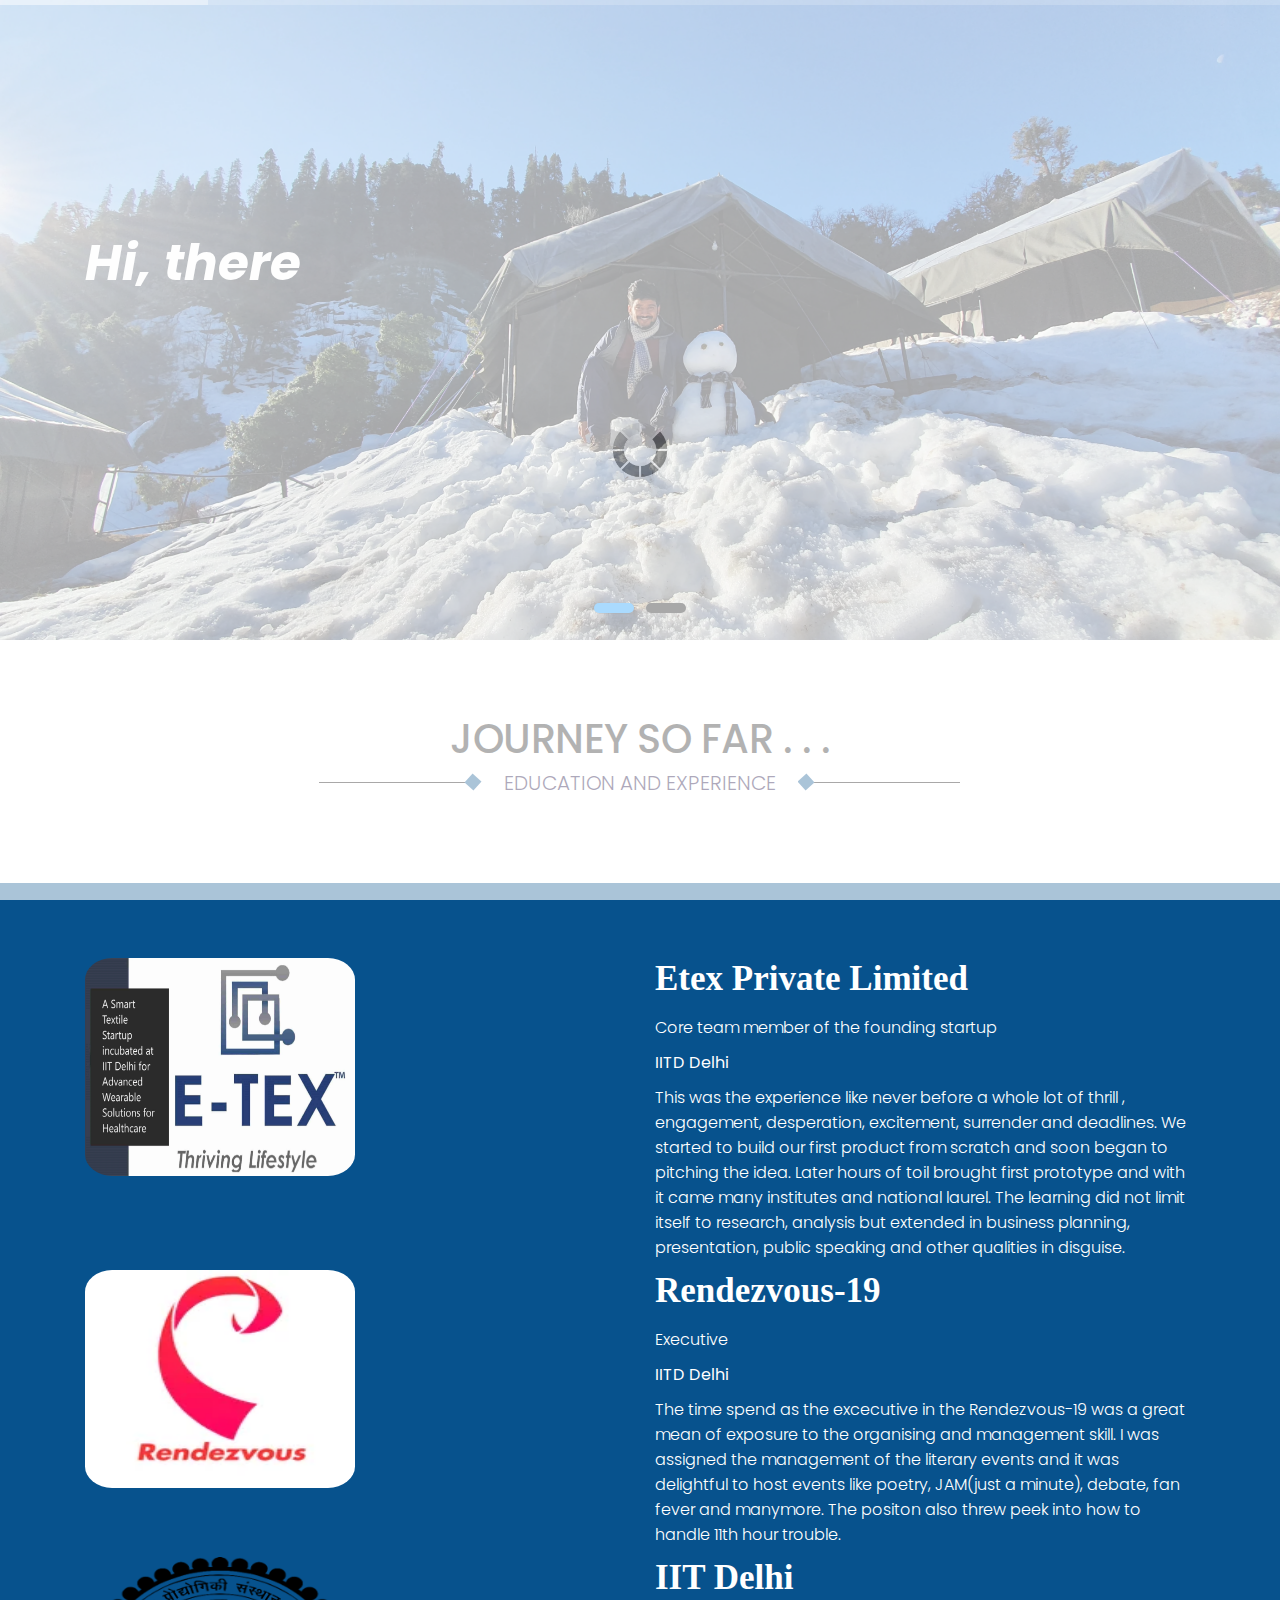
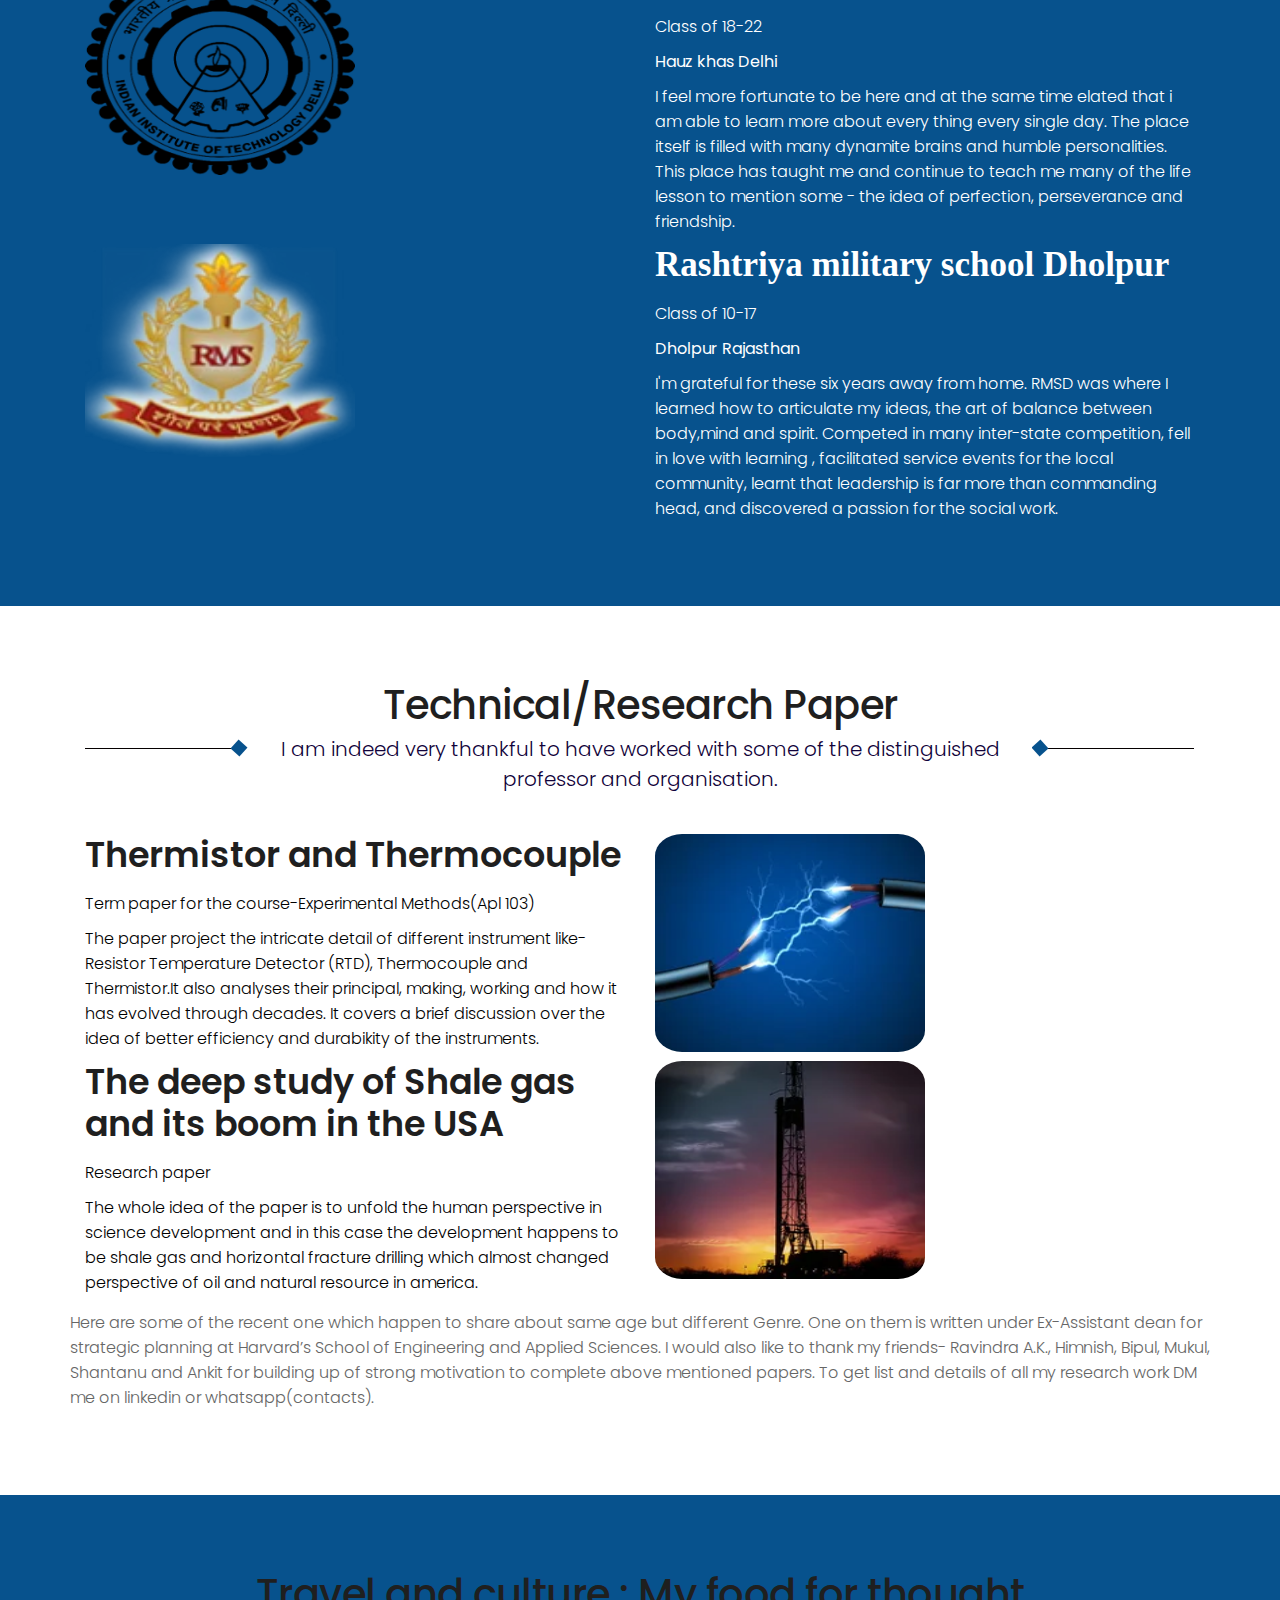
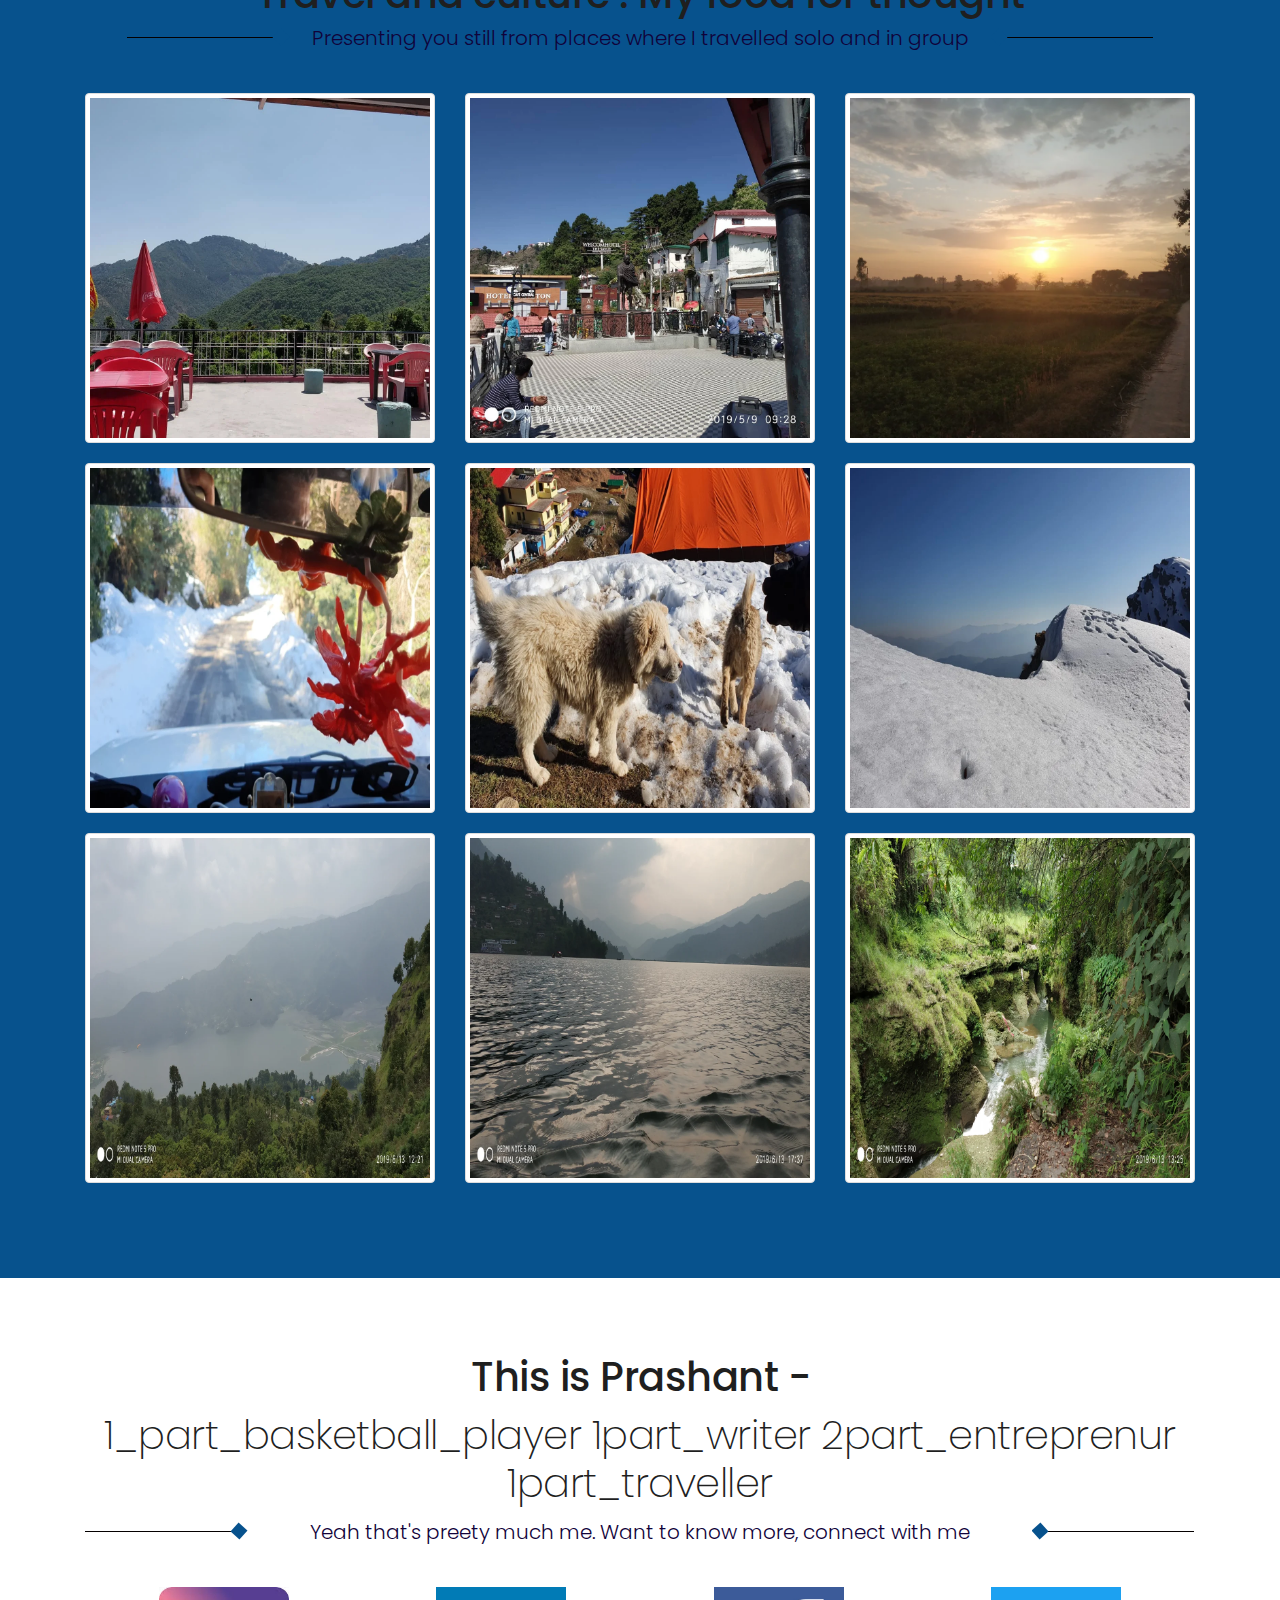
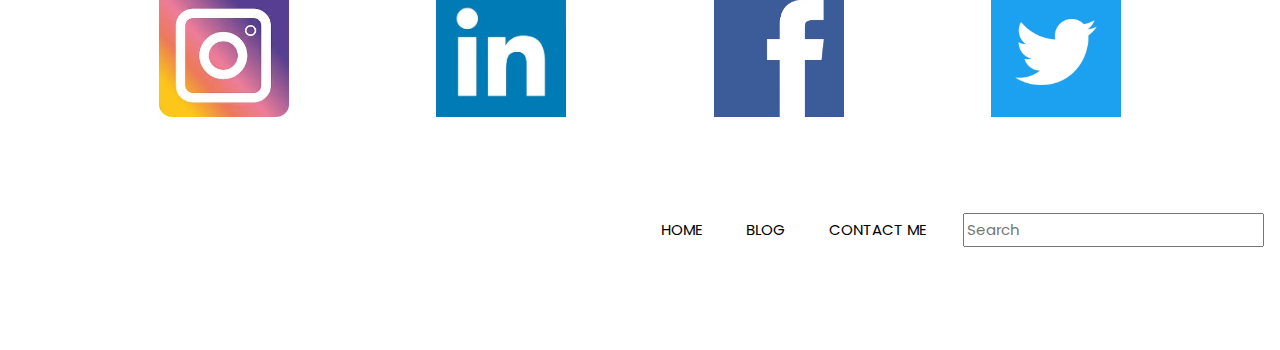
==== commit 8723c19d: "Update index.html" ====
--- a/index.html
+++ b/index.html
@@ -212,7 +212,7 @@
                 </div>
                     <div>
                           <p class="content">Here are some of the recent one which happen to share about same age but different Genre. One on them is written under Ex-Assistant dean for
-                        strategic planning at Harvard’s School of Engineering and Applied Sciences. I would also like to thank my friends- Ravindra A.K., Himnish, Bipul, Mukul, Shantanu and Ankit for building up of strong motivation to finsish above mentioned papers. To get list and details of all my research work DM me on linkedin or whatsapp(contacts).   </p>
+                        strategic planning at Harvard’s School of Engineering and Applied Sciences. I would also like to thank my friends- Ravindra A.K., Himnish, Bipul, Mukul, Shantanu and Ankit for building up of strong motivation to complete above mentioned papers. To get list and details of all my research work DM me on linkedin or whatsapp(contacts).   </p>
                     </div>
             </div>
         </div>
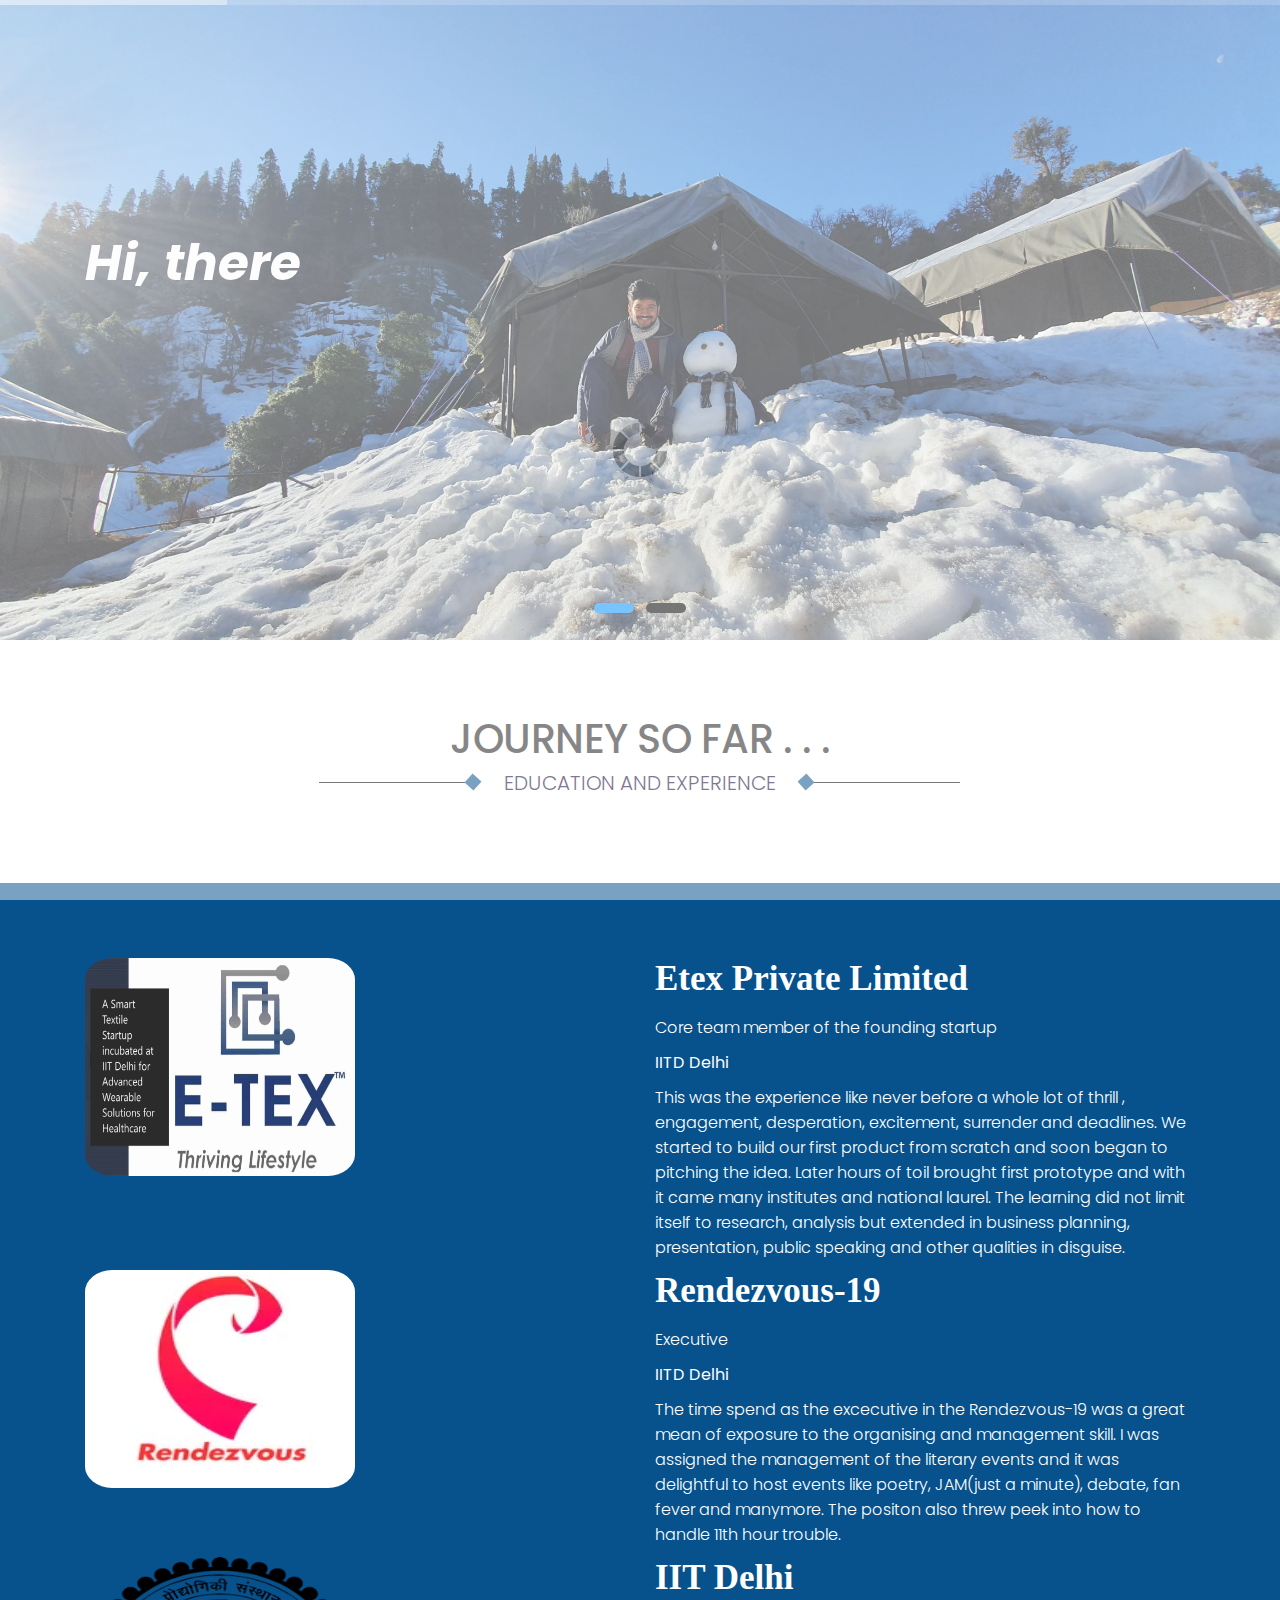
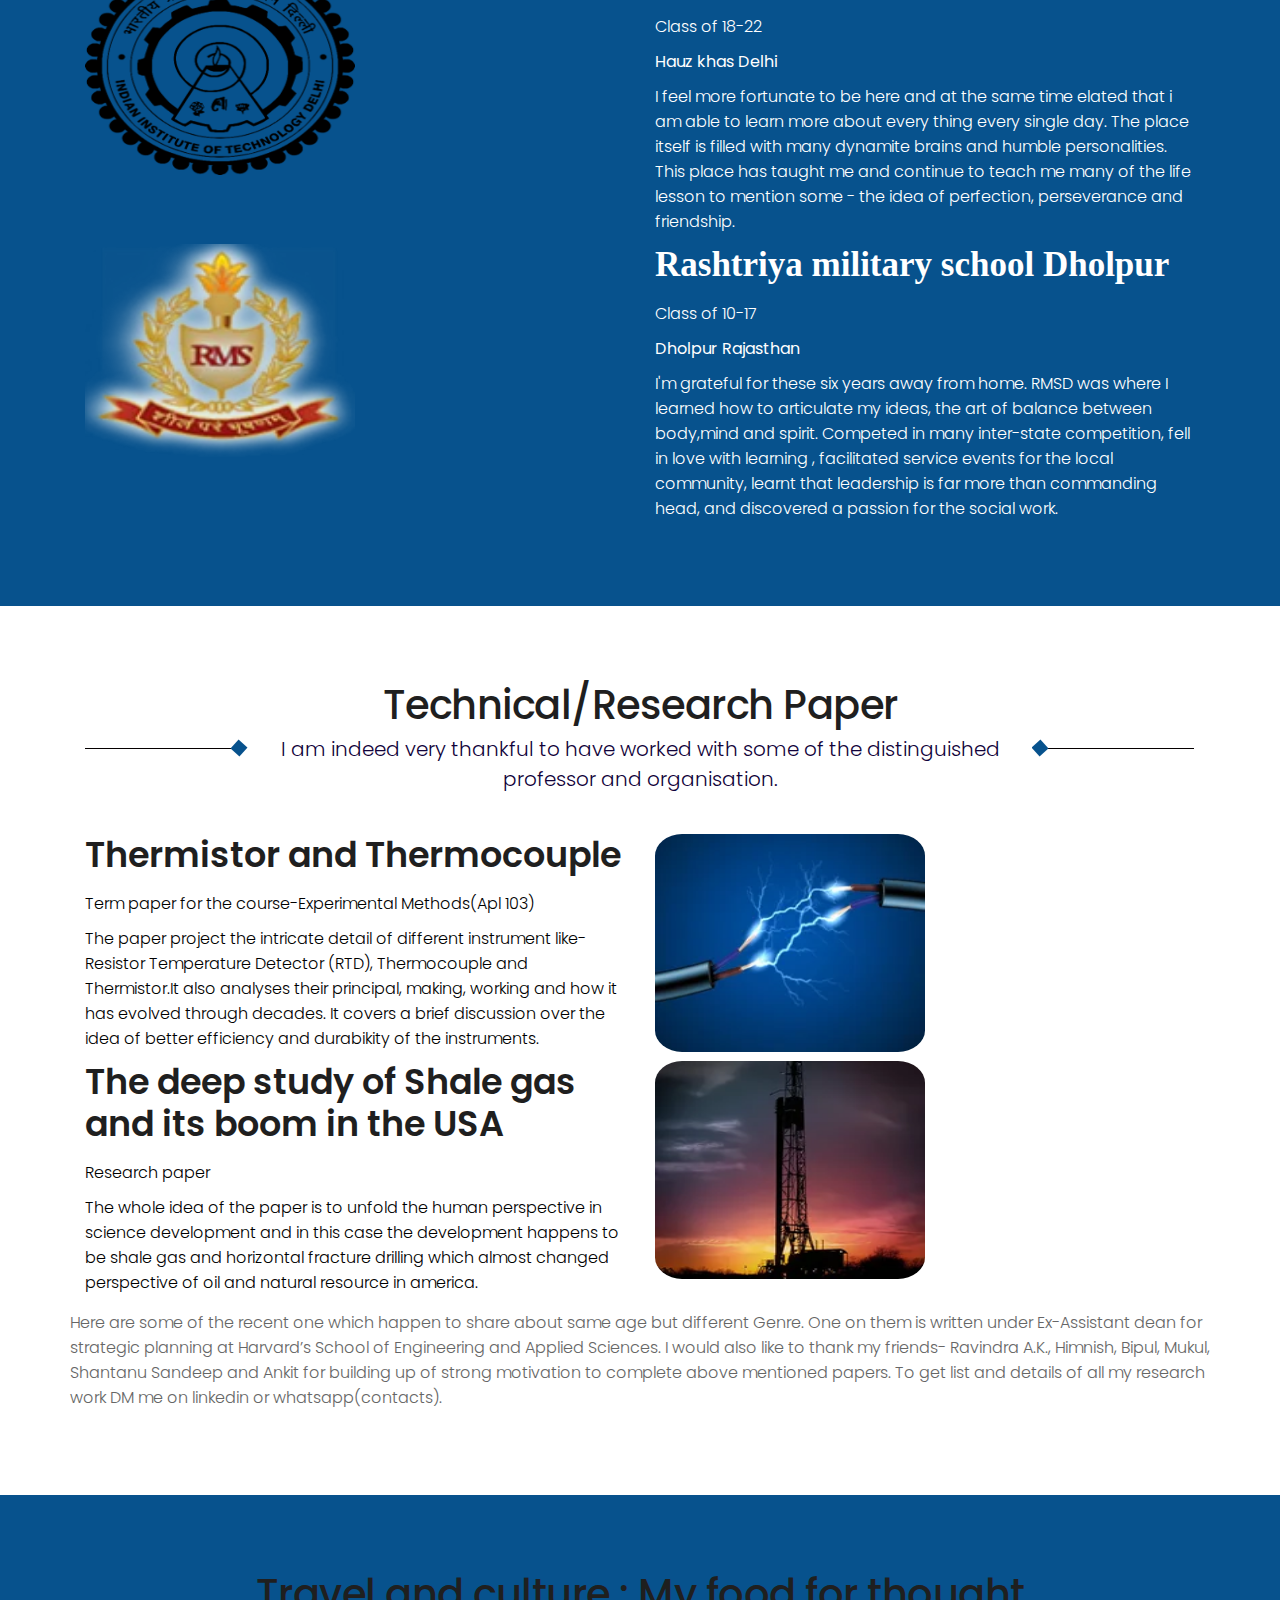
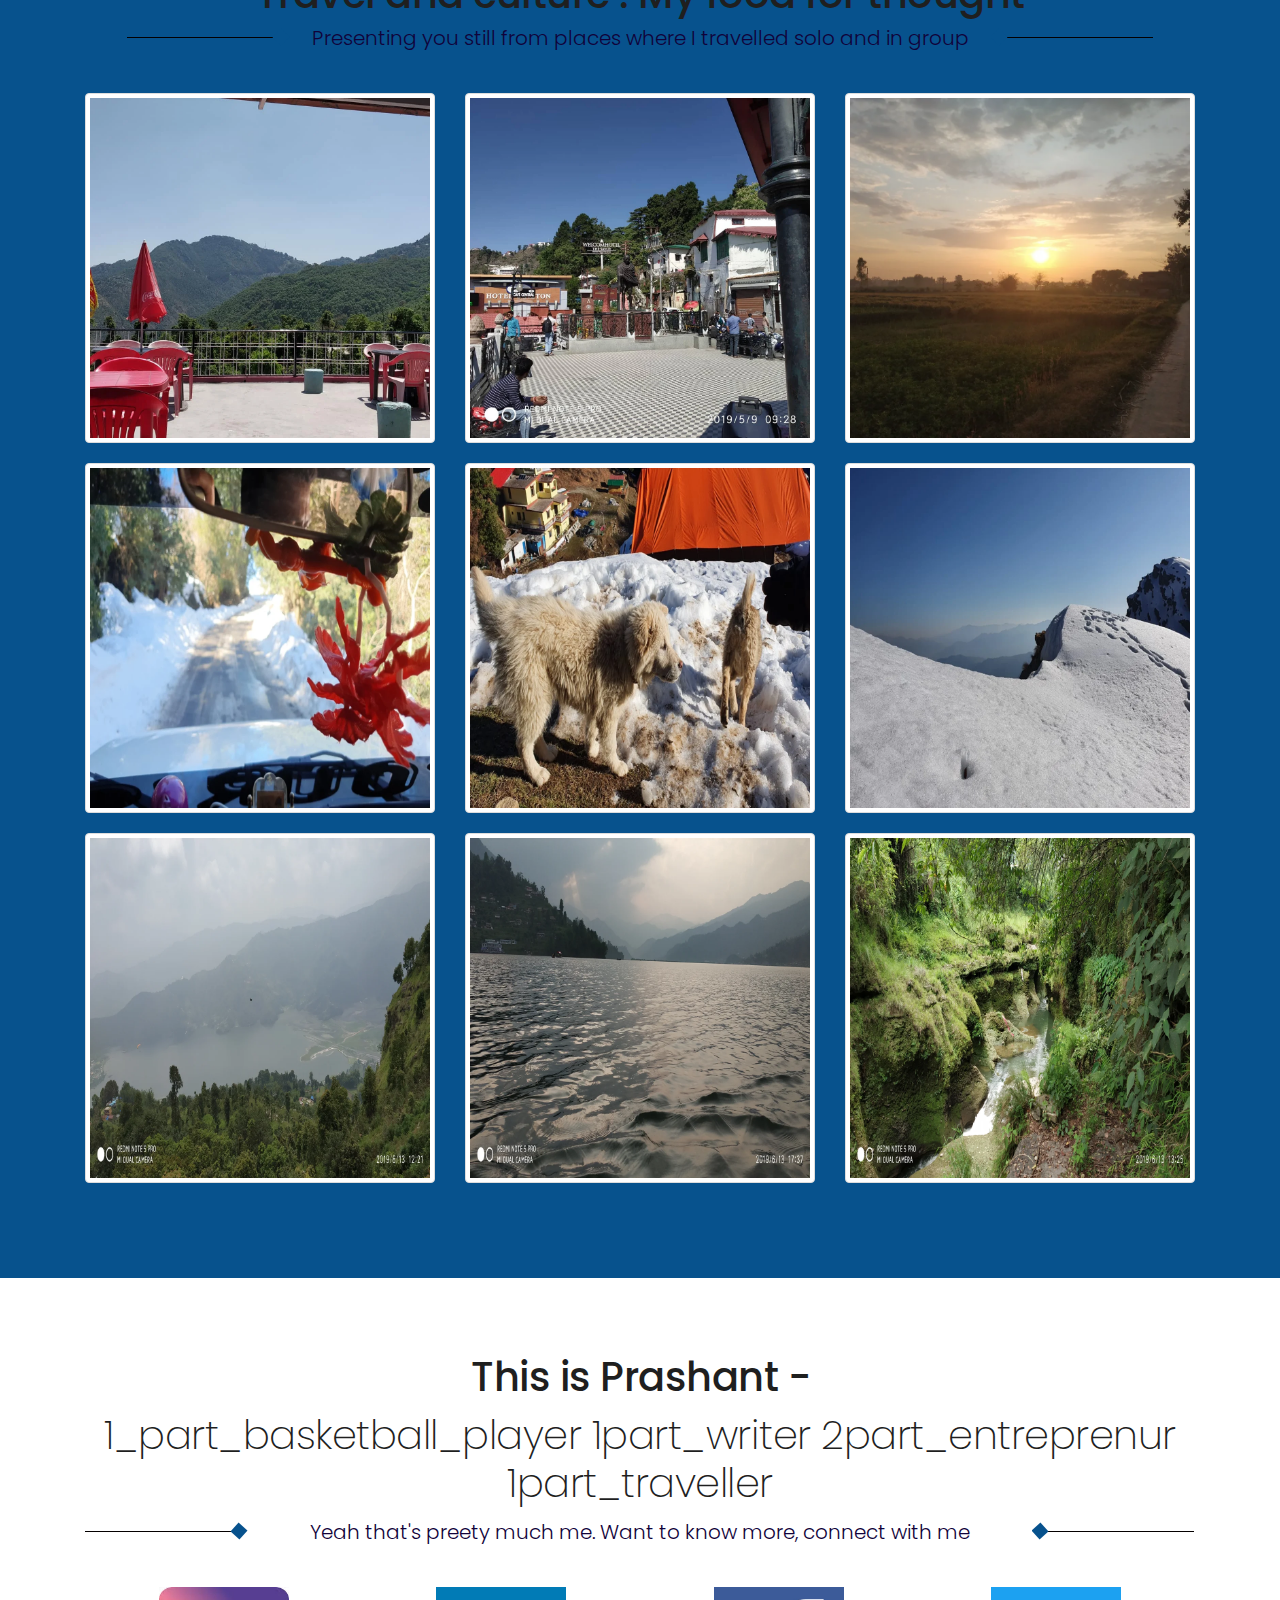
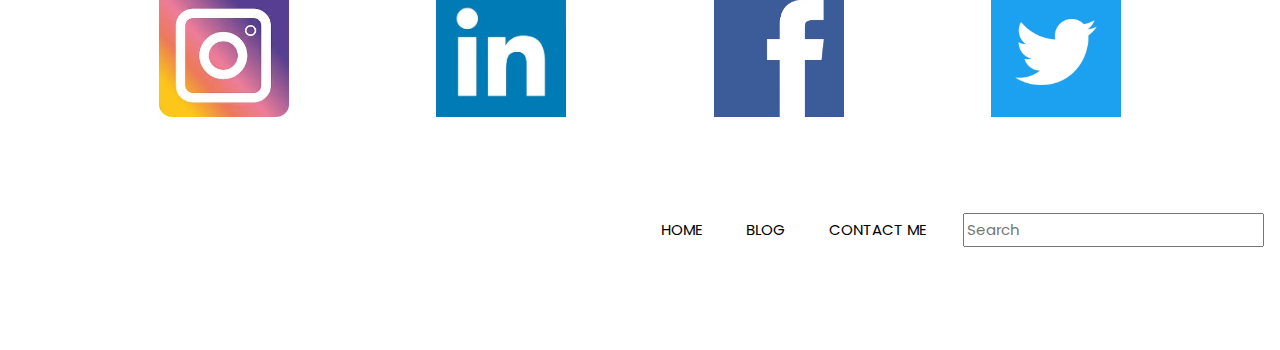
==== commit 185ff538: "Update index.html" ====
--- a/index.html
+++ b/index.html
@@ -212,7 +212,7 @@
                 </div>
                     <div>
                           <p class="content">Here are some of the recent one which happen to share about same age but different Genre. One on them is written under Ex-Assistant dean for
-                        strategic planning at Harvard’s School of Engineering and Applied Sciences. I would also like to thank my friends- Ravindra A.K., Himnish, Bipul, Mukul, Shantanu and Ankit for building up of strong motivation to complete above mentioned papers. To get list and details of all my research work DM me on linkedin or whatsapp(contacts).   </p>
+                        strategic planning at Harvard’s School of Engineering and Applied Sciences. I would also like to thank my friends- Ravindra A.K., Himnish, Bipul, Mukul, Shantanu Sandeep and Ankit for building up of strong motivation to complete above mentioned papers. To get list and details of all my research work DM me on linkedin or whatsapp(contacts).   </p>
                     </div>
             </div>
         </div>
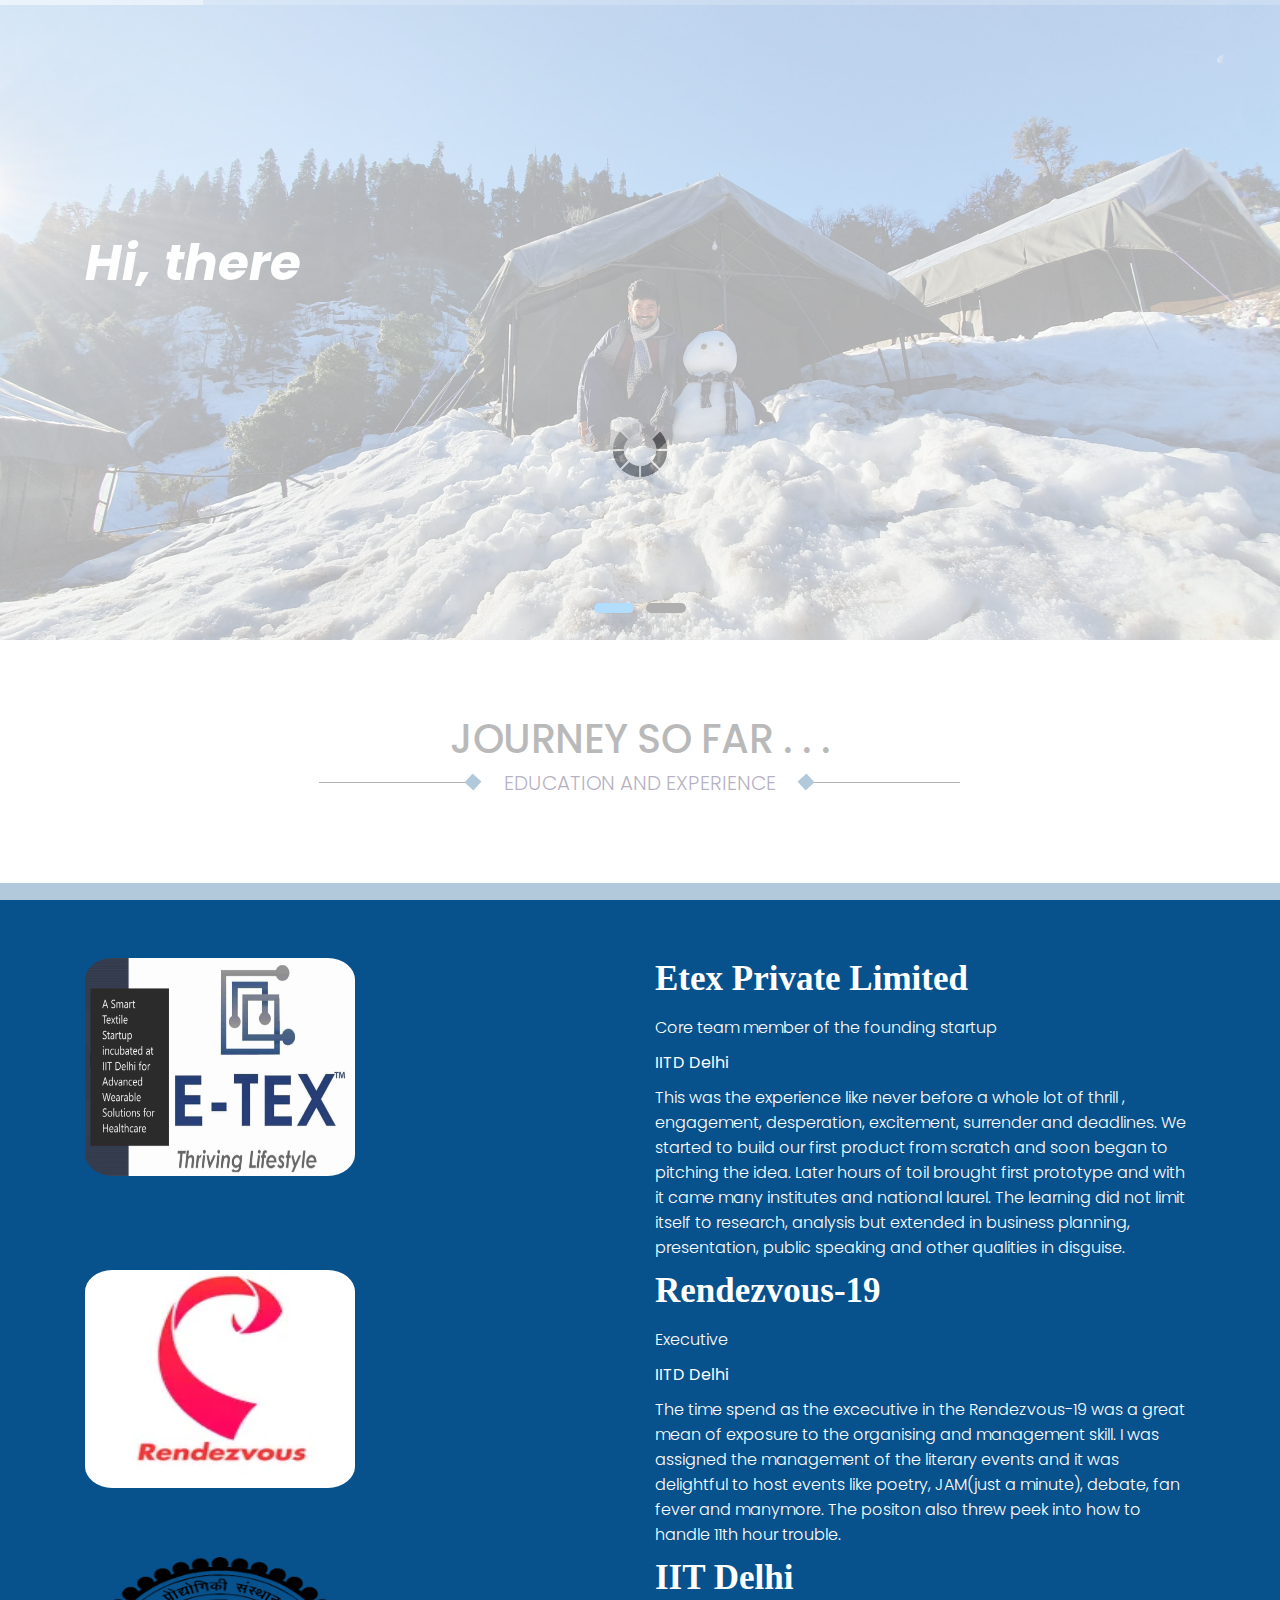
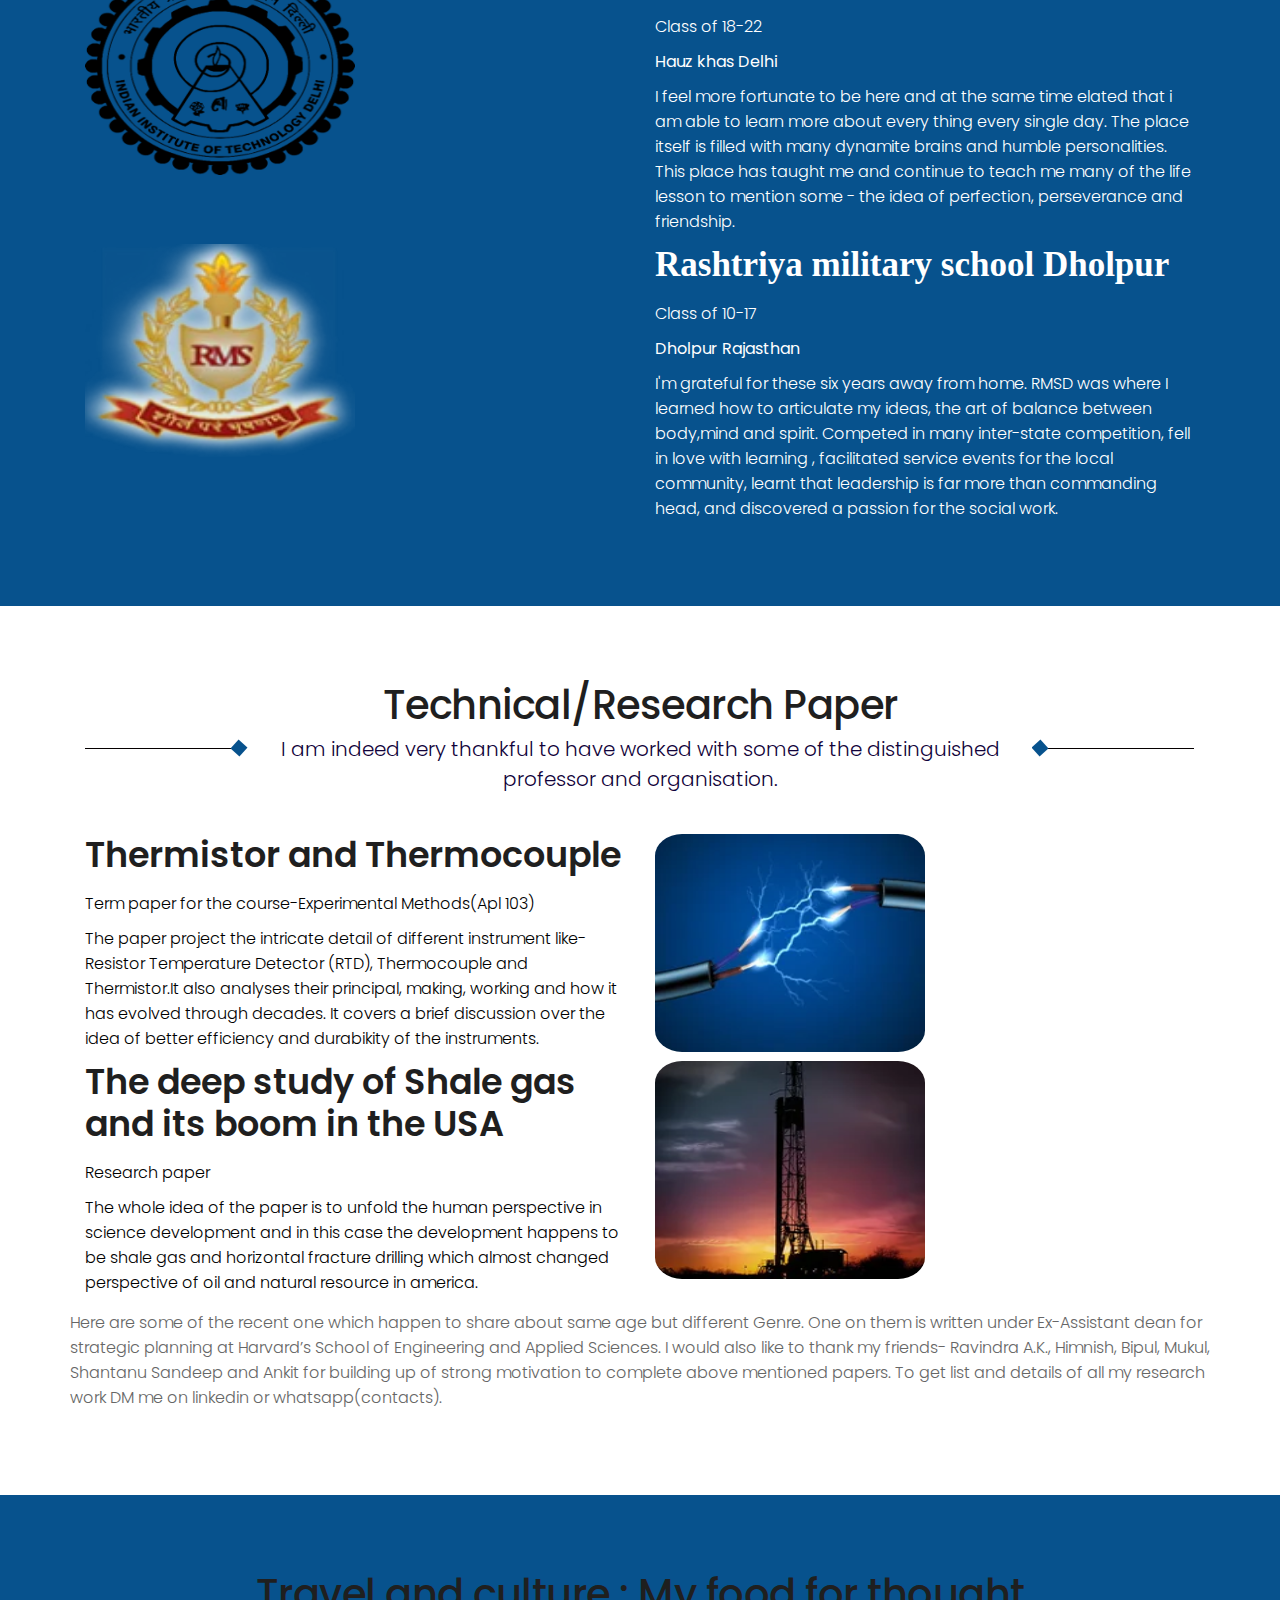
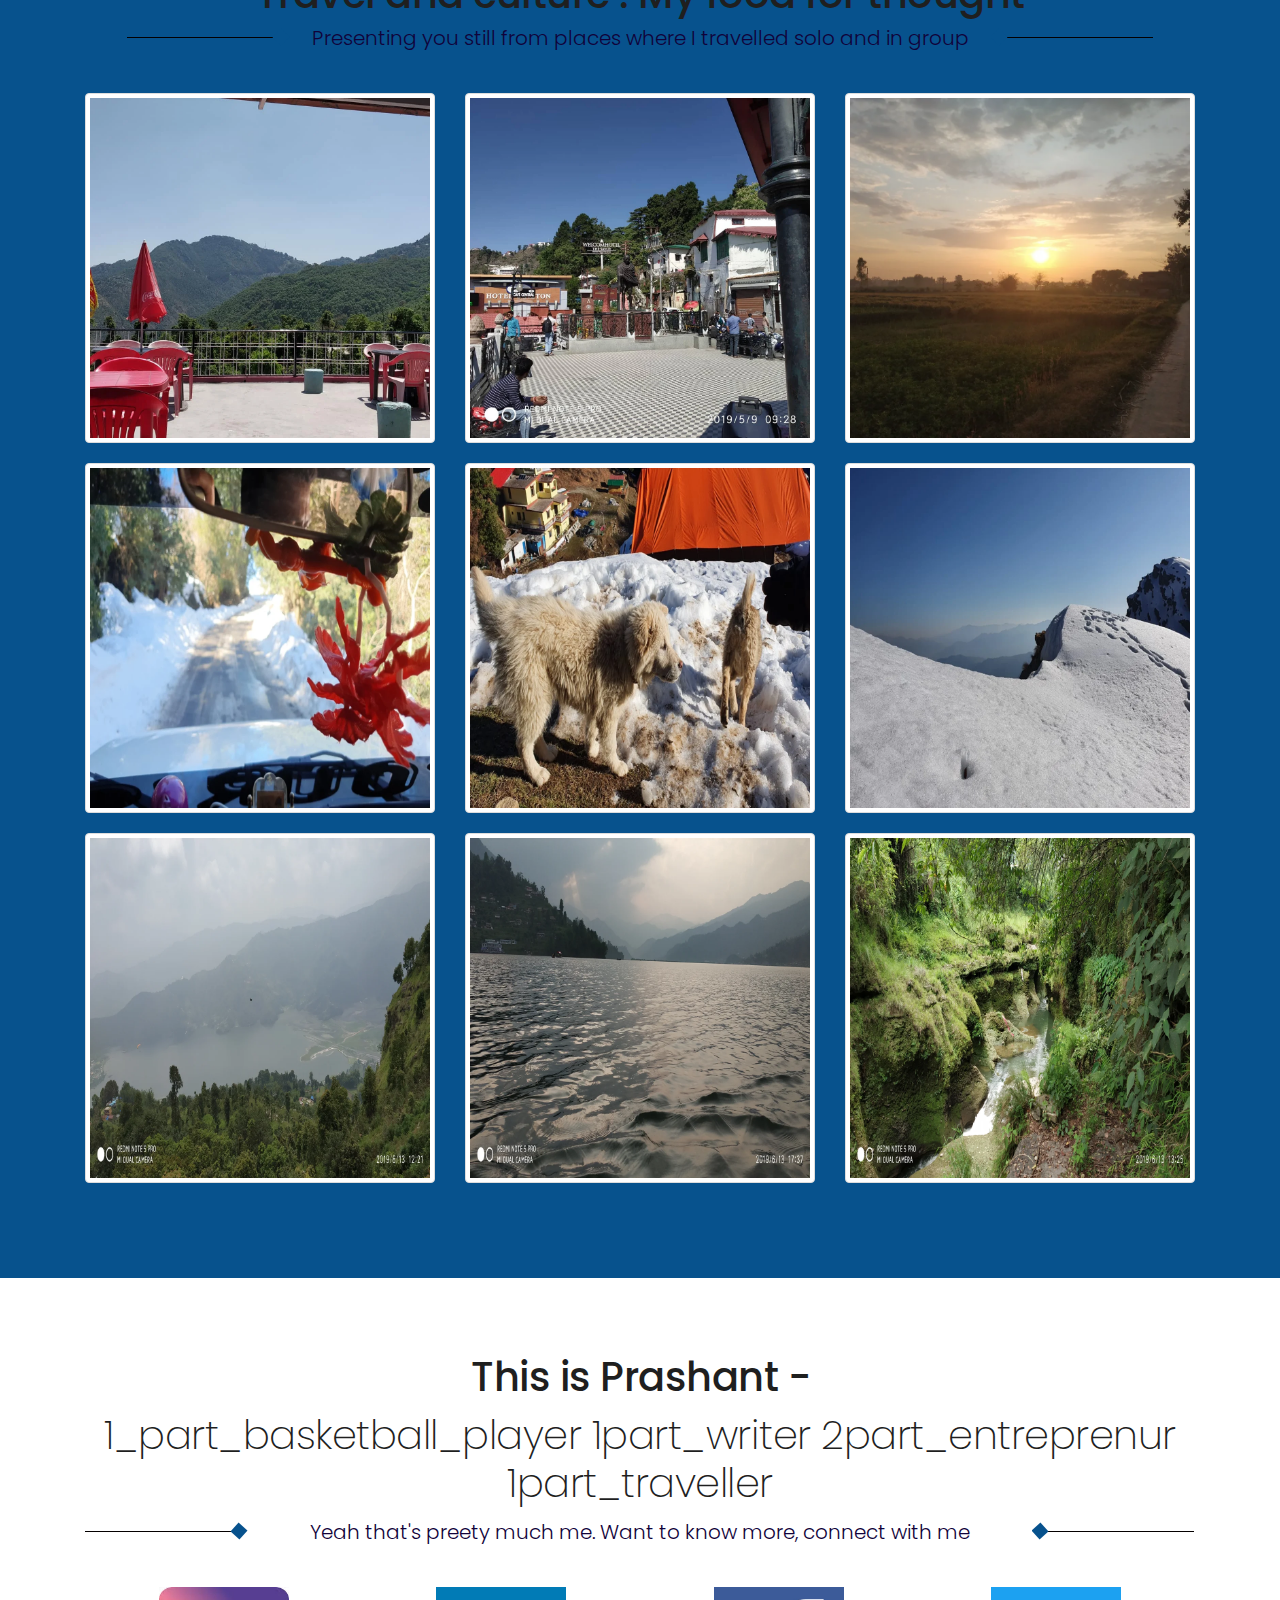
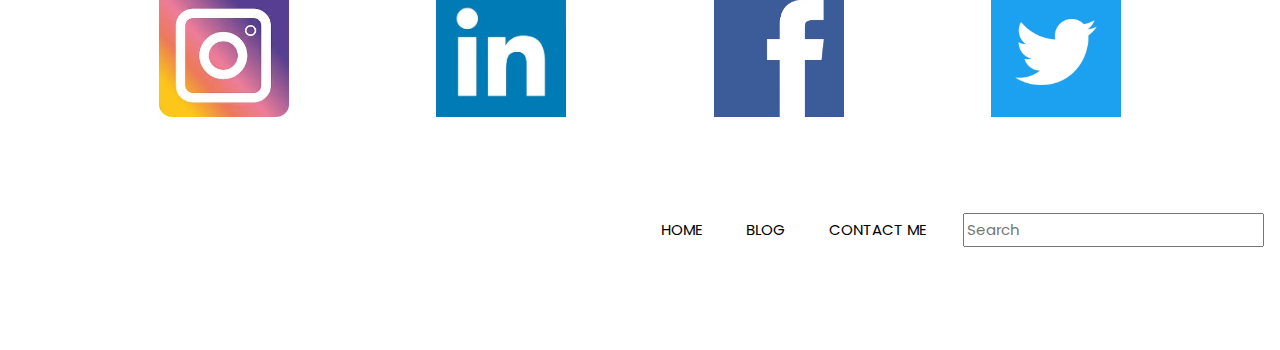
==== commit ba705164: "insert the google ads manager tags" ====
--- a/index.html
+++ b/index.html
@@ -38,6 +38,13 @@
       <script src="https://oss.maxcdn.com/libs/html5shiv/3.7.0/html5shiv.js"></script>
       <script src="https://oss.maxcdn.com/libs/respond.js/1.4.2/respond.min.js"></script>
     <![endif]-->
+    <!-- Google Tag Manager -->
+<script>(function(w,d,s,l,i){w[l]=w[l]||[];w[l].push({'gtm.start':
+new Date().getTime(),event:'gtm.js'});var f=d.getElementsByTagName(s)[0],
+j=d.createElement(s),dl=l!='dataLayer'?'&l='+l:'';j.async=true;j.src=
+'https://www.googletagmanager.com/gtm.js?id='+i+dl;f.parentNode.insertBefore(j,f);
+})(window,document,'script','dataLayer','GTM-WFHKGM8');</script>
+<!-- End Google Tag Manager -->
 
 </head>
 
@@ -355,6 +362,11 @@
     <script src="js/isotope.min.js"></script>
     <script src="js/images-loded.min.js"></script>
     <script src="js/custom.js"></script>
+<!-- Google Tag Manager (noscript) -->
+<noscript><iframe src="https://www.googletagmanager.com/ns.html?id=GTM-WFHKGM8"
+height="0" width="0" style="display:none;visibility:hidden"></iframe></noscript>
+<!-- End Google Tag Manager (noscript) -->
+
 </body>
 
 </html>
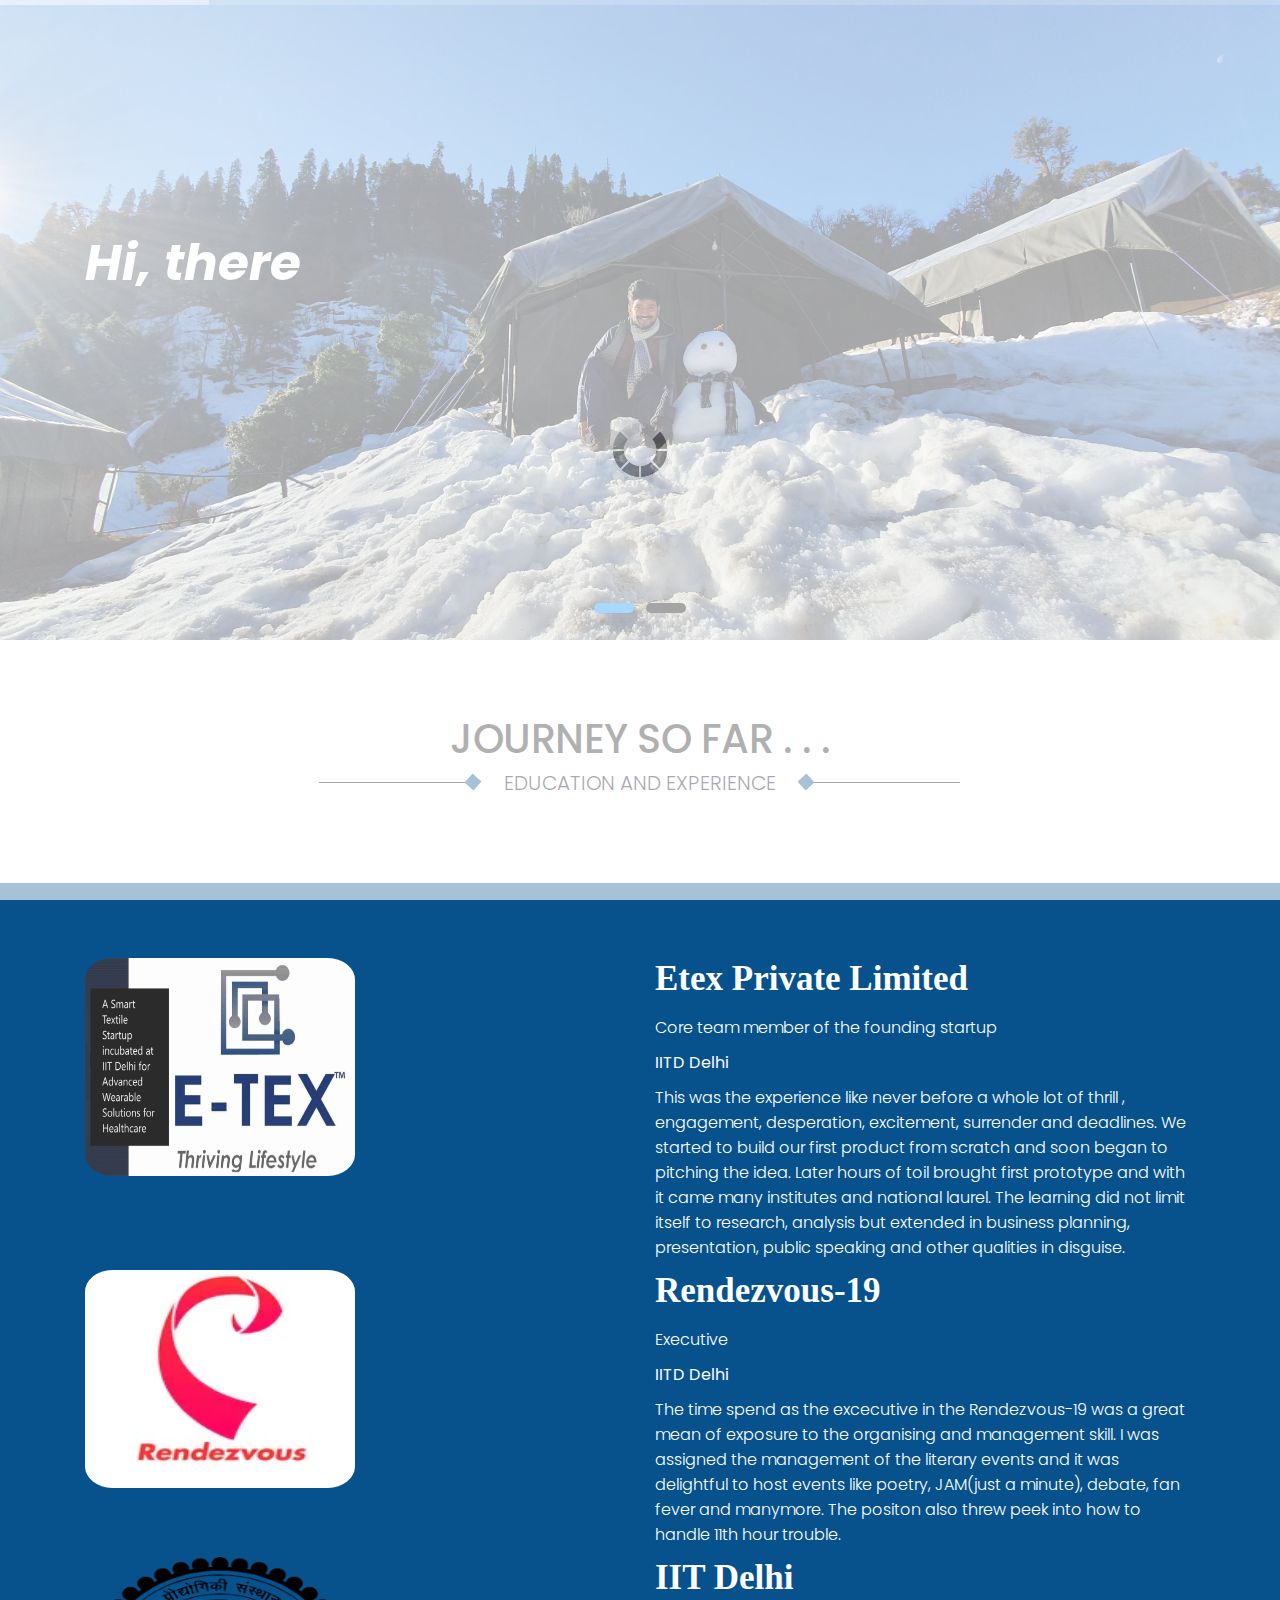
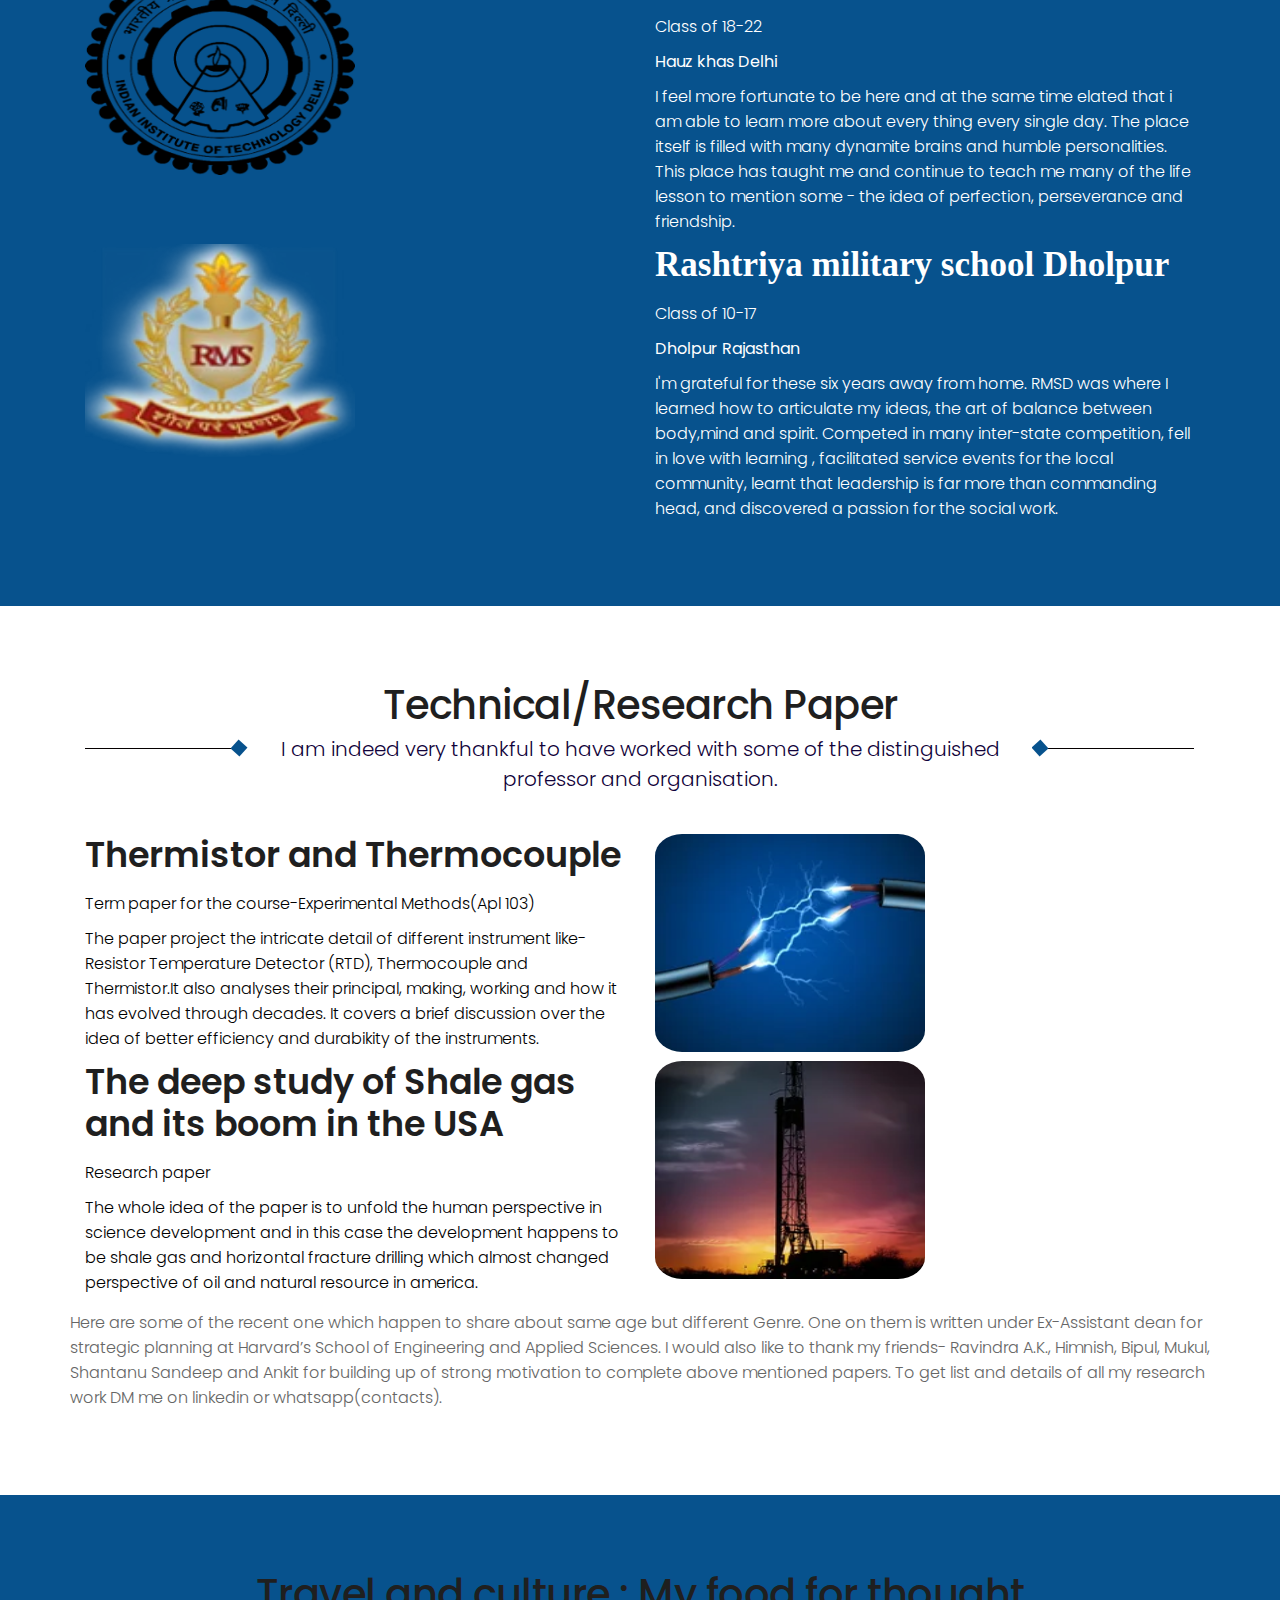
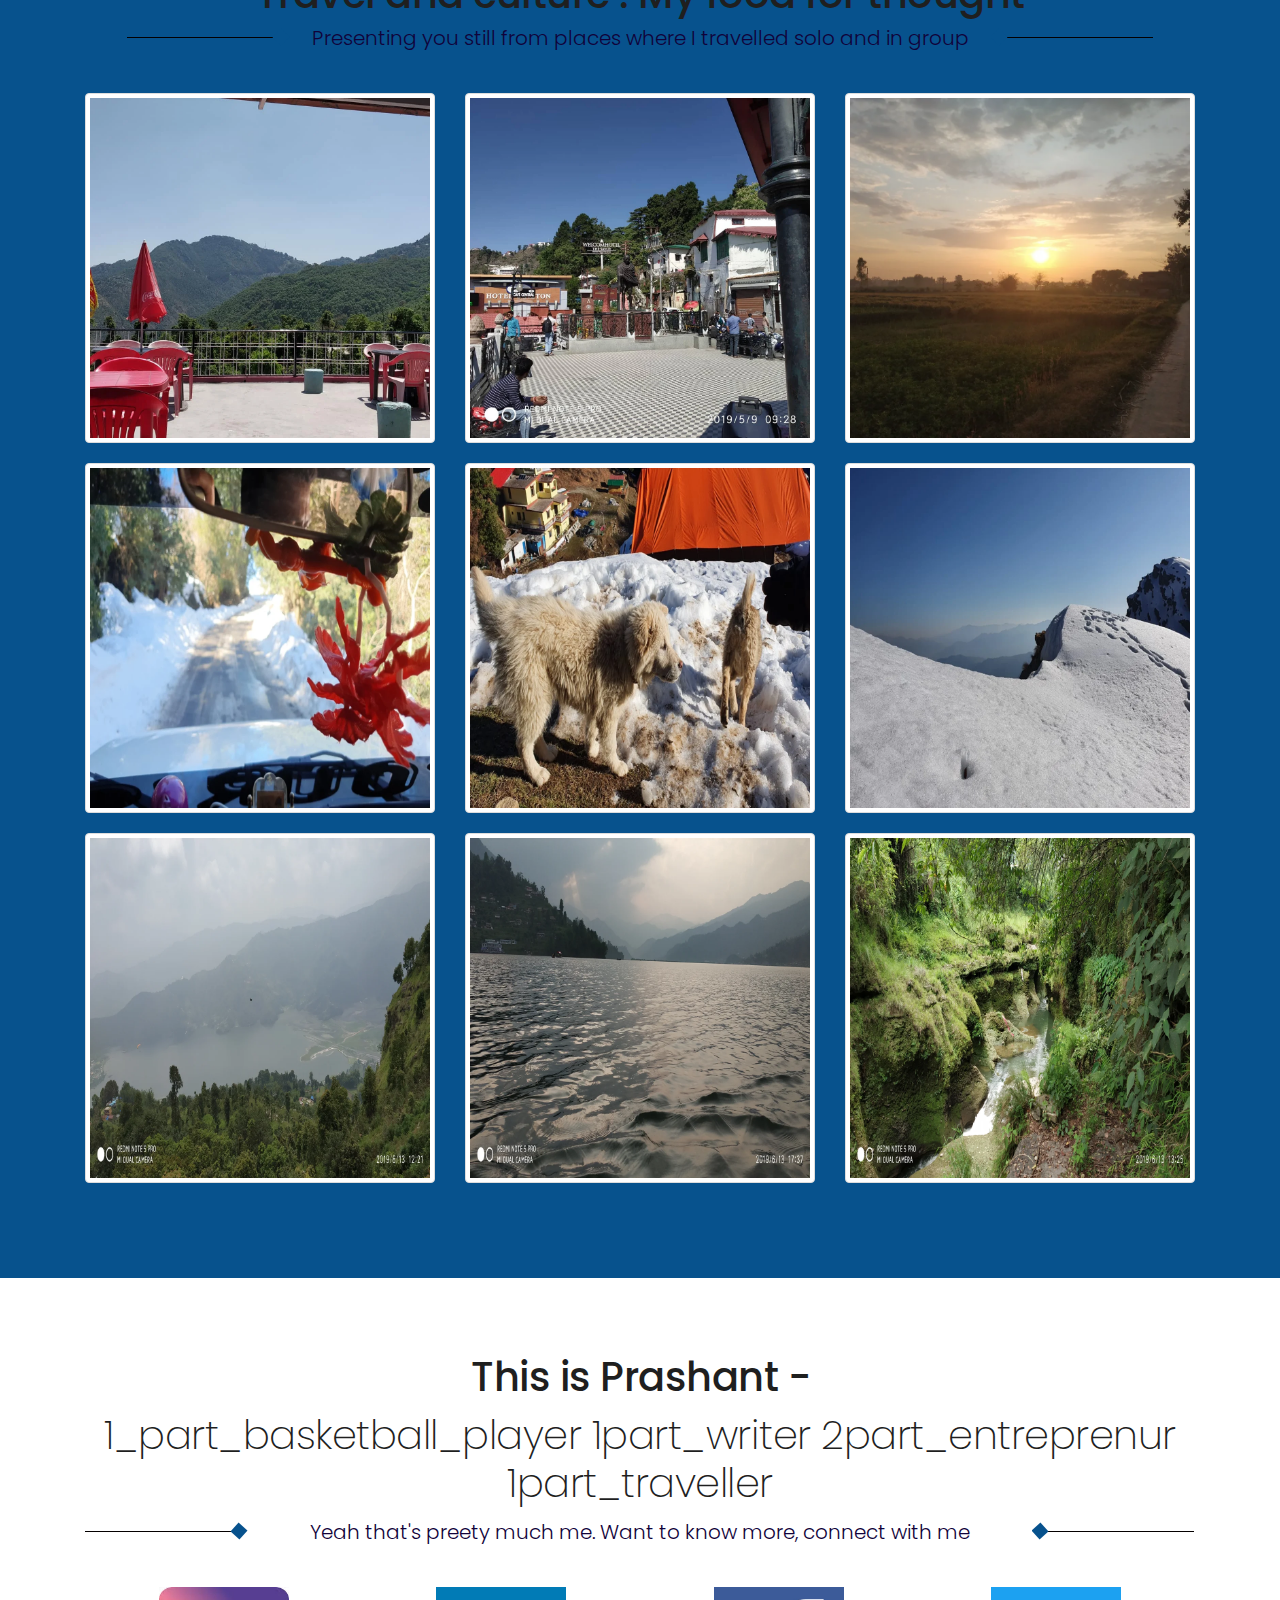
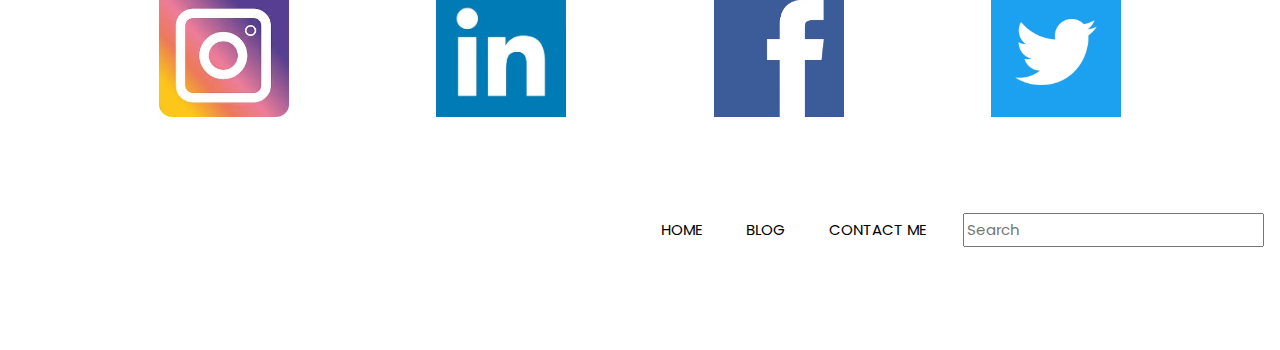
==== commit 9b506186: "Update index.html" ====
--- a/index.html
+++ b/index.html
@@ -4,6 +4,23 @@
 <!-- Basic -->
 
 <head>
+    <!-- Google tag (gtag.js) -->
+<script async src="https://www.googletagmanager.com/gtag/js?id=G-QM5QGNC0LY"></script>
+<script>
+  window.dataLayer = window.dataLayer || [];
+  function gtag(){dataLayer.push(arguments);}
+  gtag('js', new Date());
+
+  gtag('config', 'G-QM5QGNC0LY');
+</script>
+    
+        <!-- Google Tag Manager -->
+<script>(function(w,d,s,l,i){w[l]=w[l]||[];w[l].push({'gtm.start':
+new Date().getTime(),event:'gtm.js'});var f=d.getElementsByTagName(s)[0],
+j=d.createElement(s),dl=l!='dataLayer'?'&l='+l:'';j.async=true;j.src=
+'https://www.googletagmanager.com/gtm.js?id='+i+dl;f.parentNode.insertBefore(j,f);
+})(window,document,'script','dataLayer','GTM-WFHKGM8');</script>
+<!-- End Google Tag Manager -->
 
     <meta charset="utf-8">
     <meta http-equiv="X-UA-Compatible" content="IE=edge">
@@ -38,17 +55,16 @@
       <script src="https://oss.maxcdn.com/libs/html5shiv/3.7.0/html5shiv.js"></script>
       <script src="https://oss.maxcdn.com/libs/respond.js/1.4.2/respond.min.js"></script>
     <![endif]-->
-    <!-- Google Tag Manager -->
-<script>(function(w,d,s,l,i){w[l]=w[l]||[];w[l].push({'gtm.start':
-new Date().getTime(),event:'gtm.js'});var f=d.getElementsByTagName(s)[0],
-j=d.createElement(s),dl=l!='dataLayer'?'&l='+l:'';j.async=true;j.src=
-'https://www.googletagmanager.com/gtm.js?id='+i+dl;f.parentNode.insertBefore(j,f);
-})(window,document,'script','dataLayer','GTM-WFHKGM8');</script>
-<!-- End Google Tag Manager -->
+
 
 </head>
 
 <body id="home" data-spy="scroll" data-target="#navbar-wd" data-offset="98">
+    
+    <!-- Google Tag Manager (noscript) -->
+<noscript><iframe src="https://www.googletagmanager.com/ns.html?id=GTM-WFHKGM8"
+height="0" width="0" style="display:none;visibility:hidden"></iframe></noscript>
+<!-- End Google Tag Manager (noscript) -->
 
     <!-- LOADER--> 
     <div id="preloader">
@@ -362,10 +378,7 @@
     <script src="js/isotope.min.js"></script>
     <script src="js/images-loded.min.js"></script>
     <script src="js/custom.js"></script>
-<!-- Google Tag Manager (noscript) -->
-<noscript><iframe src="https://www.googletagmanager.com/ns.html?id=GTM-WFHKGM8"
-height="0" width="0" style="display:none;visibility:hidden"></iframe></noscript>
-<!-- End Google Tag Manager (noscript) -->
+
 
 </body>
 
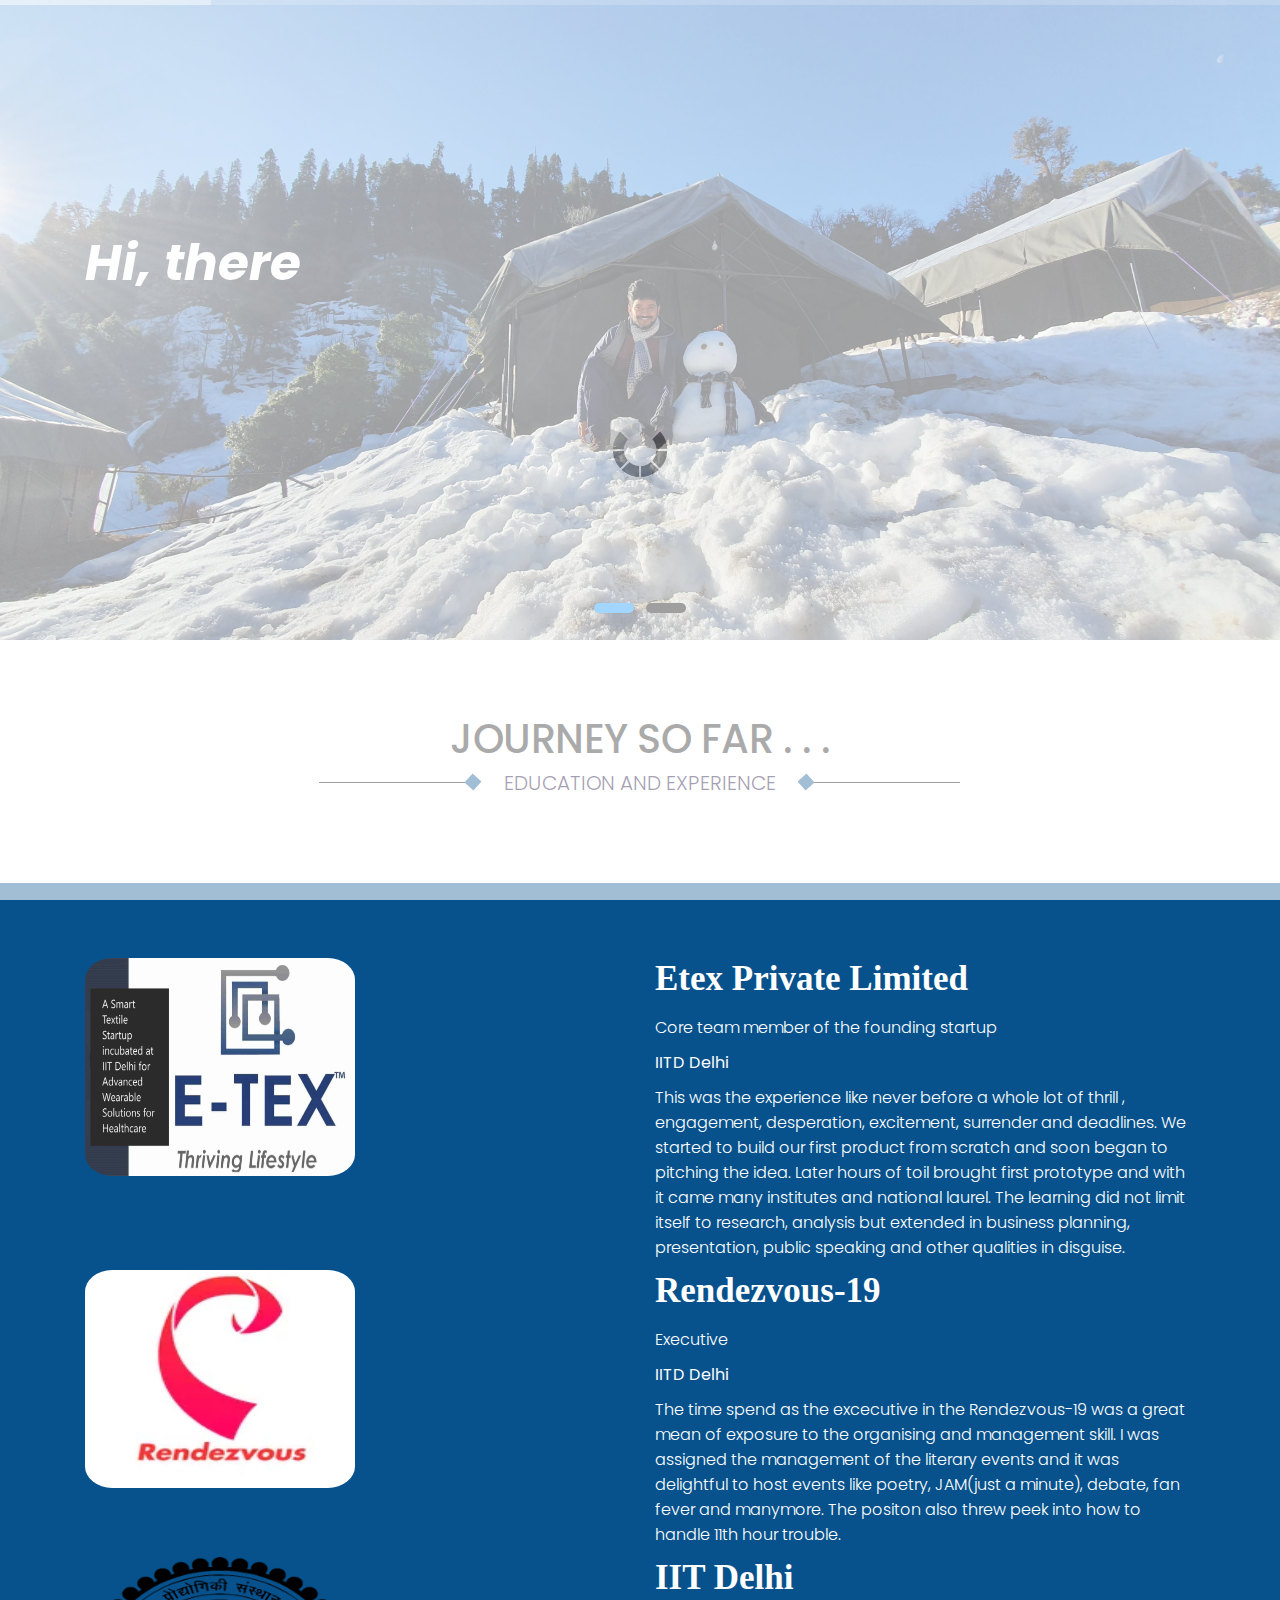
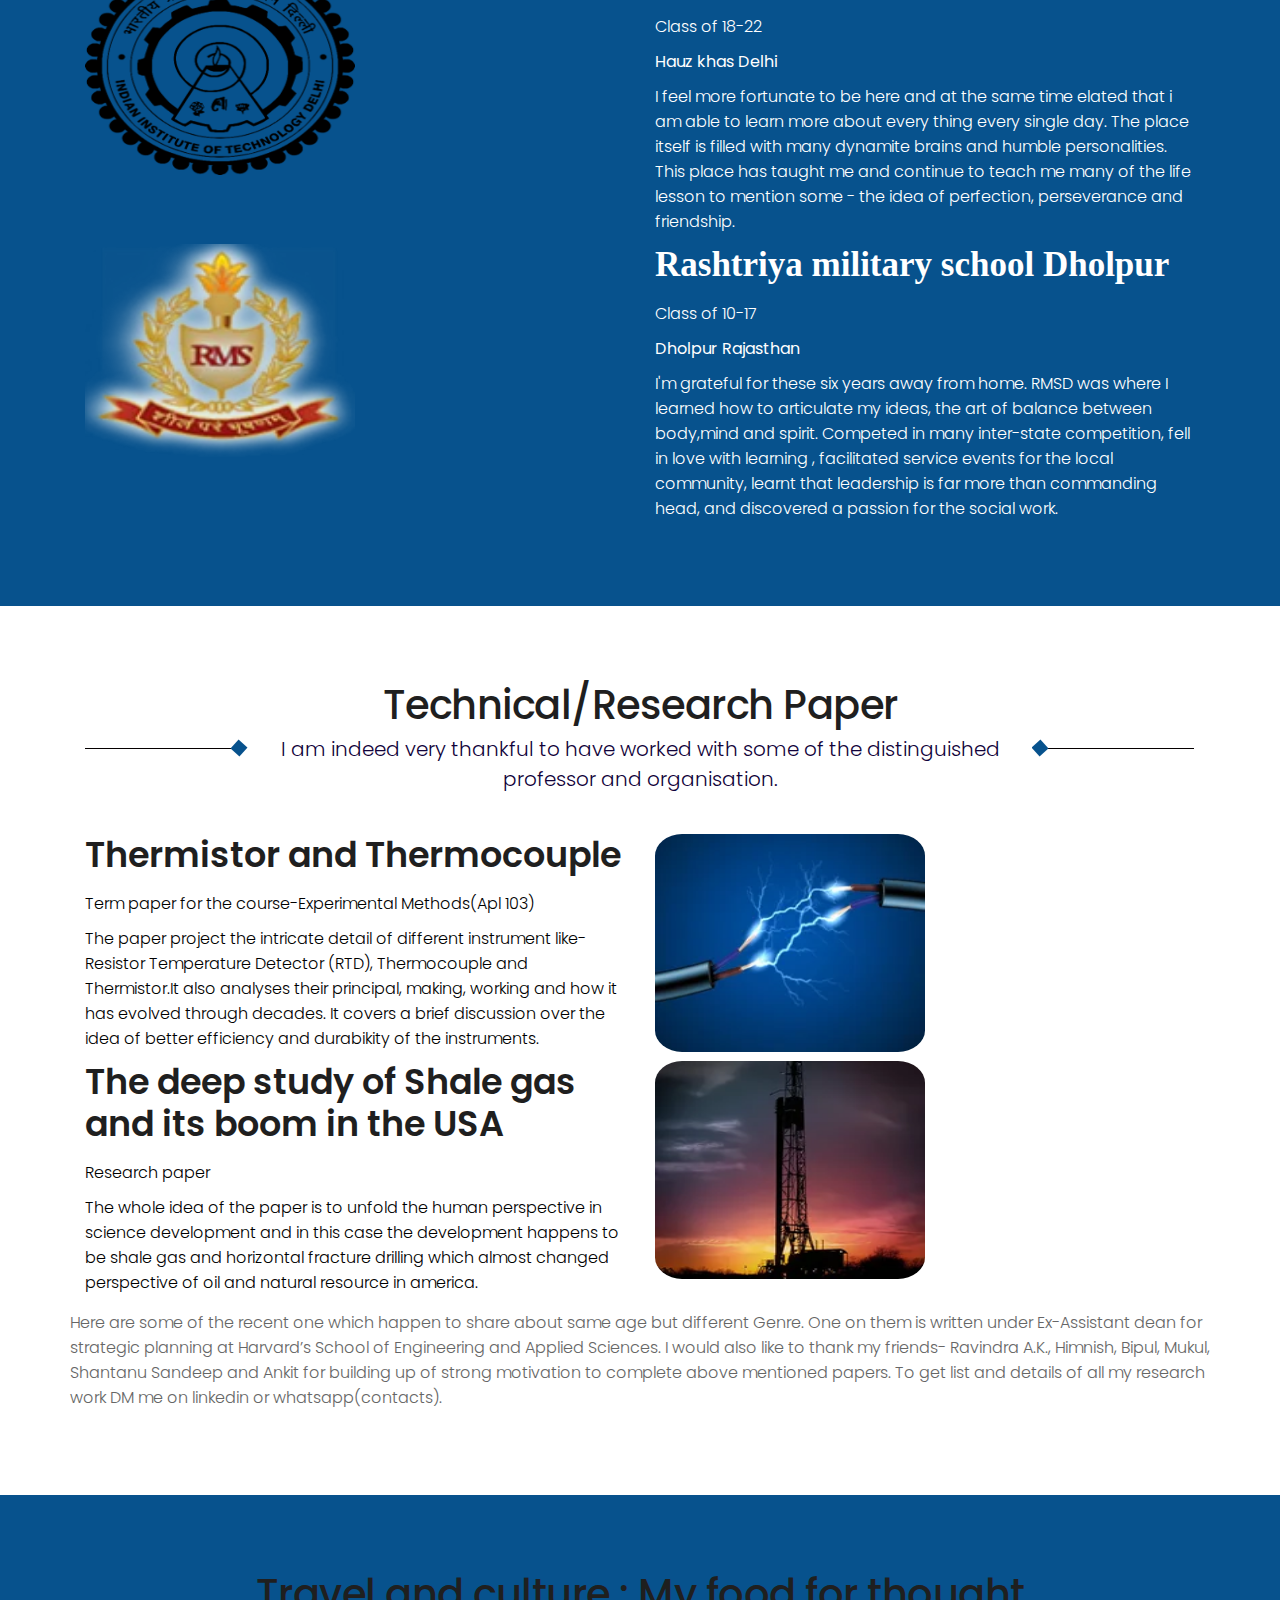
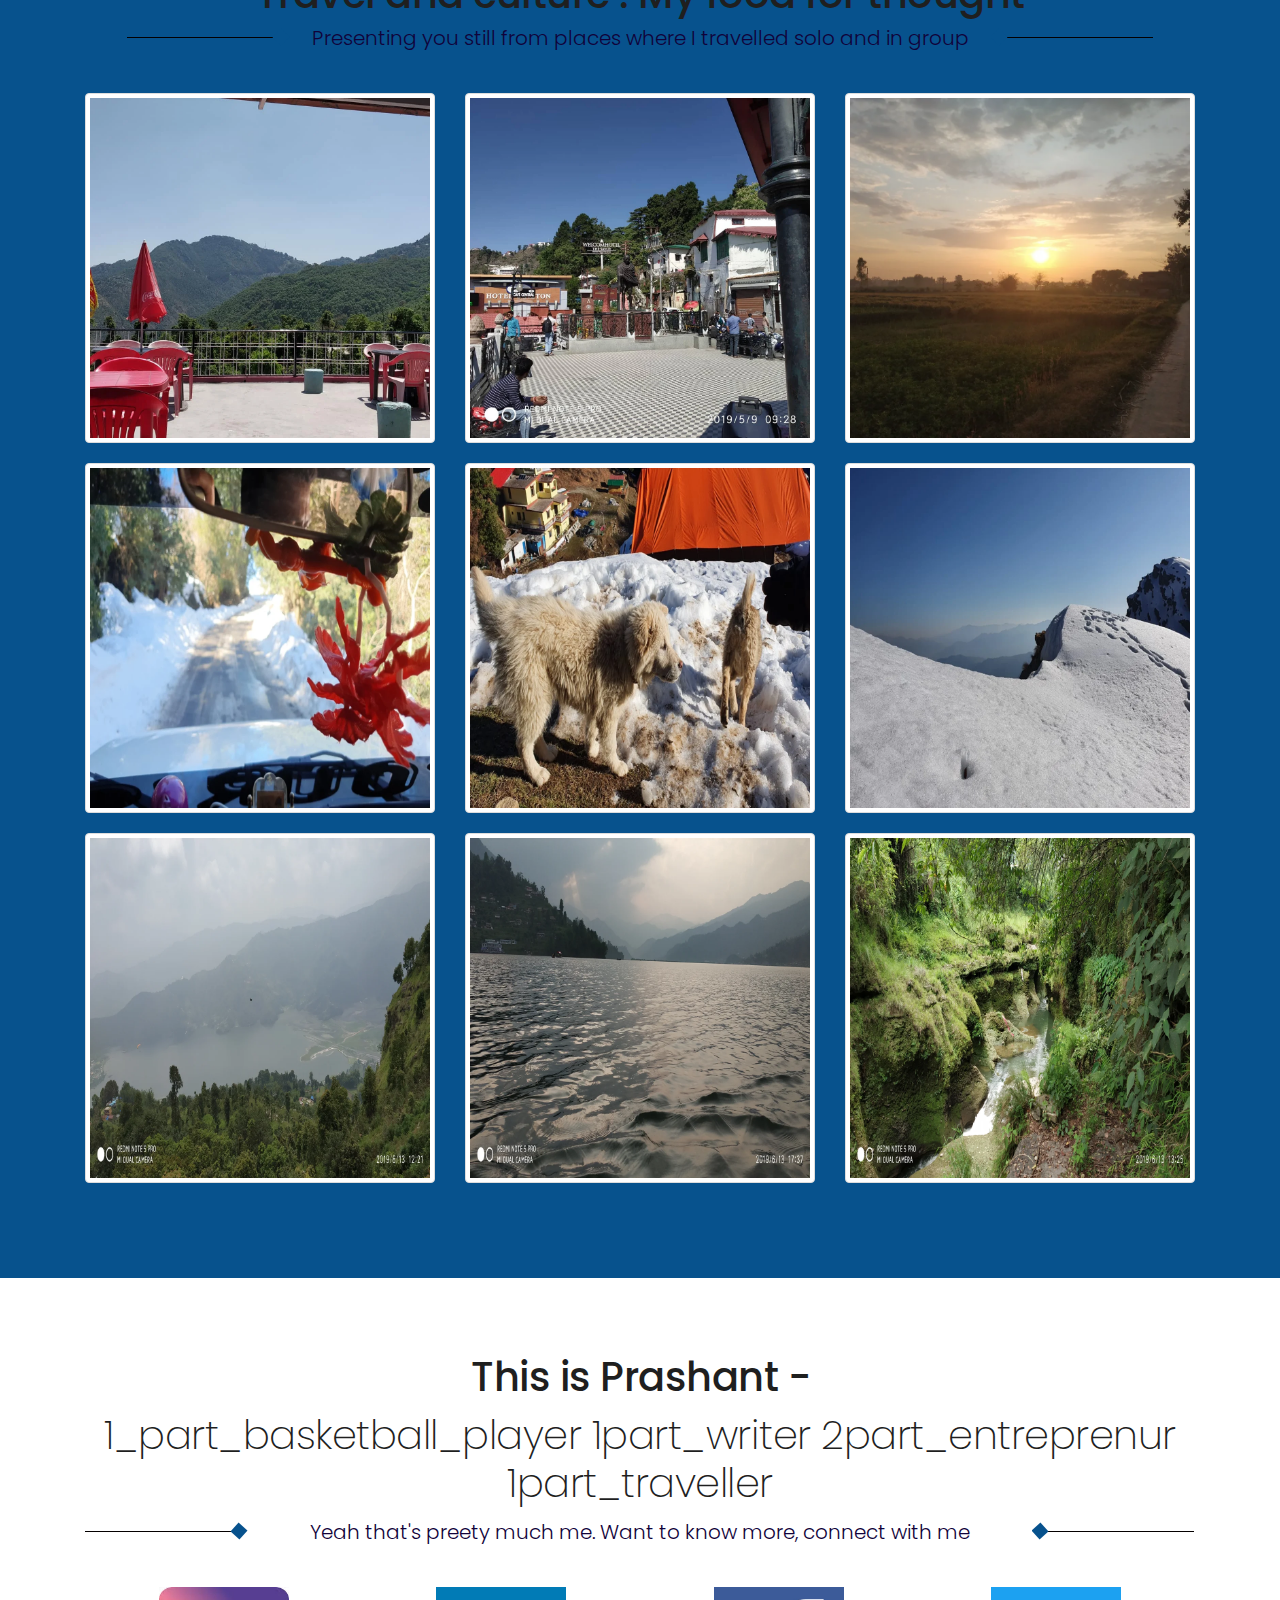
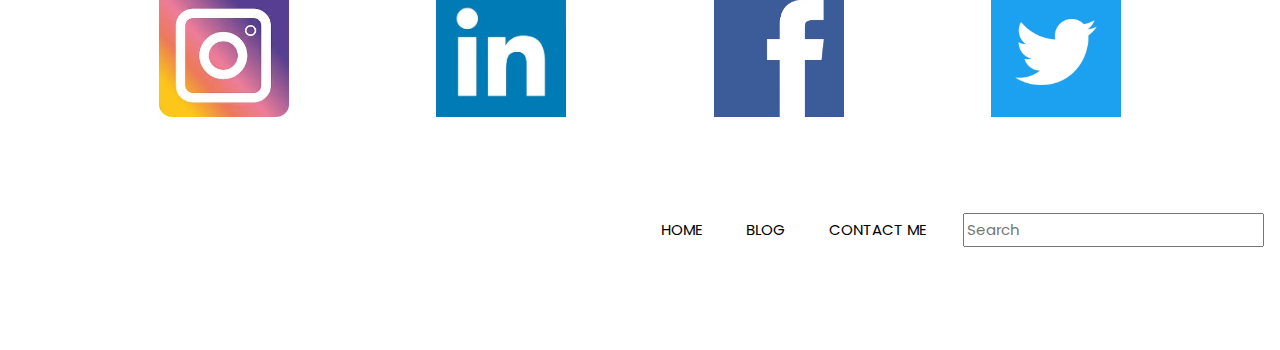
==== commit 942d773d: "first commit using vs code" ====
--- a/index.html
+++ b/index.html
@@ -5,14 +5,14 @@
 
 <head>
     <!-- Google tag (gtag.js) -->
-<script async src="https://www.googletagmanager.com/gtag/js?id=G-QM5QGNC0LY"></script>
+<!-- <script async src="https://www.googletagmanager.com/gtag/js?id=G-QM5QGNC0LY"></script>
 <script>
   window.dataLayer = window.dataLayer || [];
   function gtag(){dataLayer.push(arguments);}
   gtag('js', new Date());
 
   gtag('config', 'G-QM5QGNC0LY');
-</script>
+</script> -->
     
         <!-- Google Tag Manager -->
 <script>(function(w,d,s,l,i){w[l]=w[l]||[];w[l].push({'gtm.start':
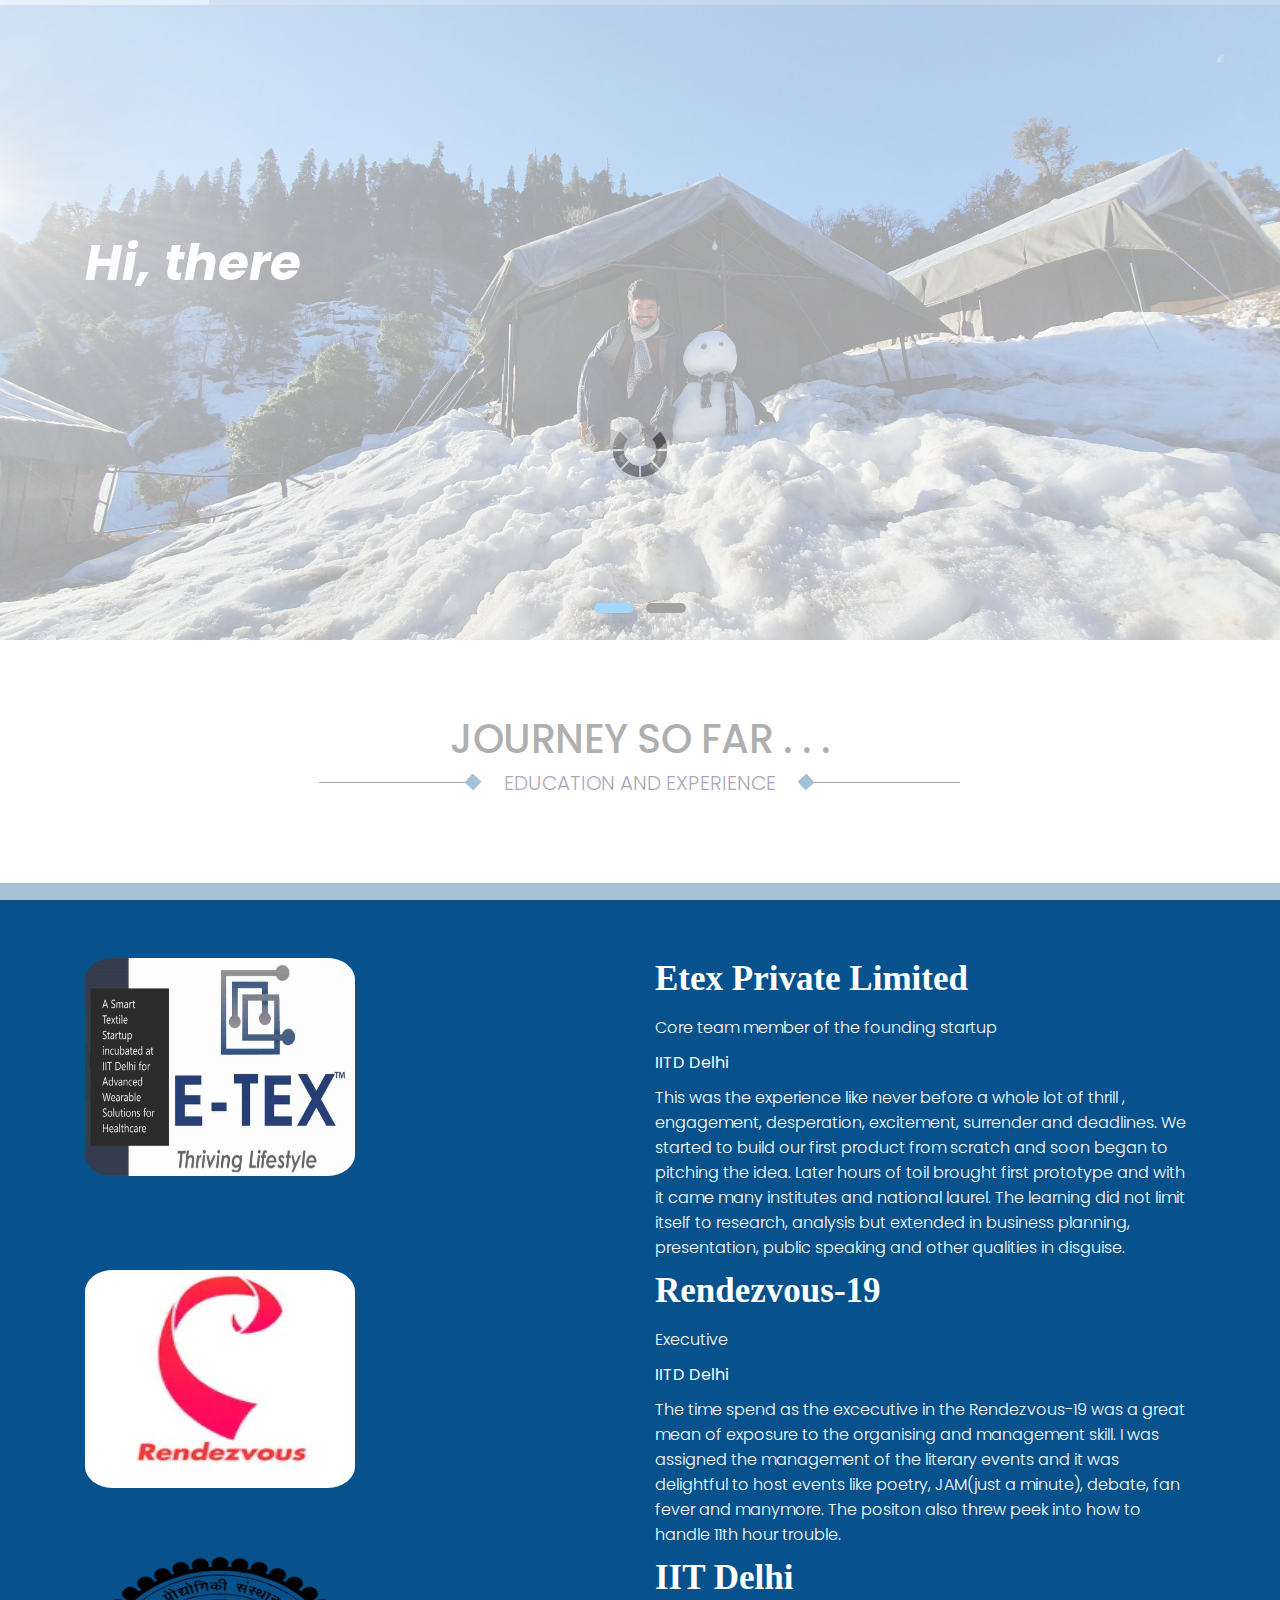
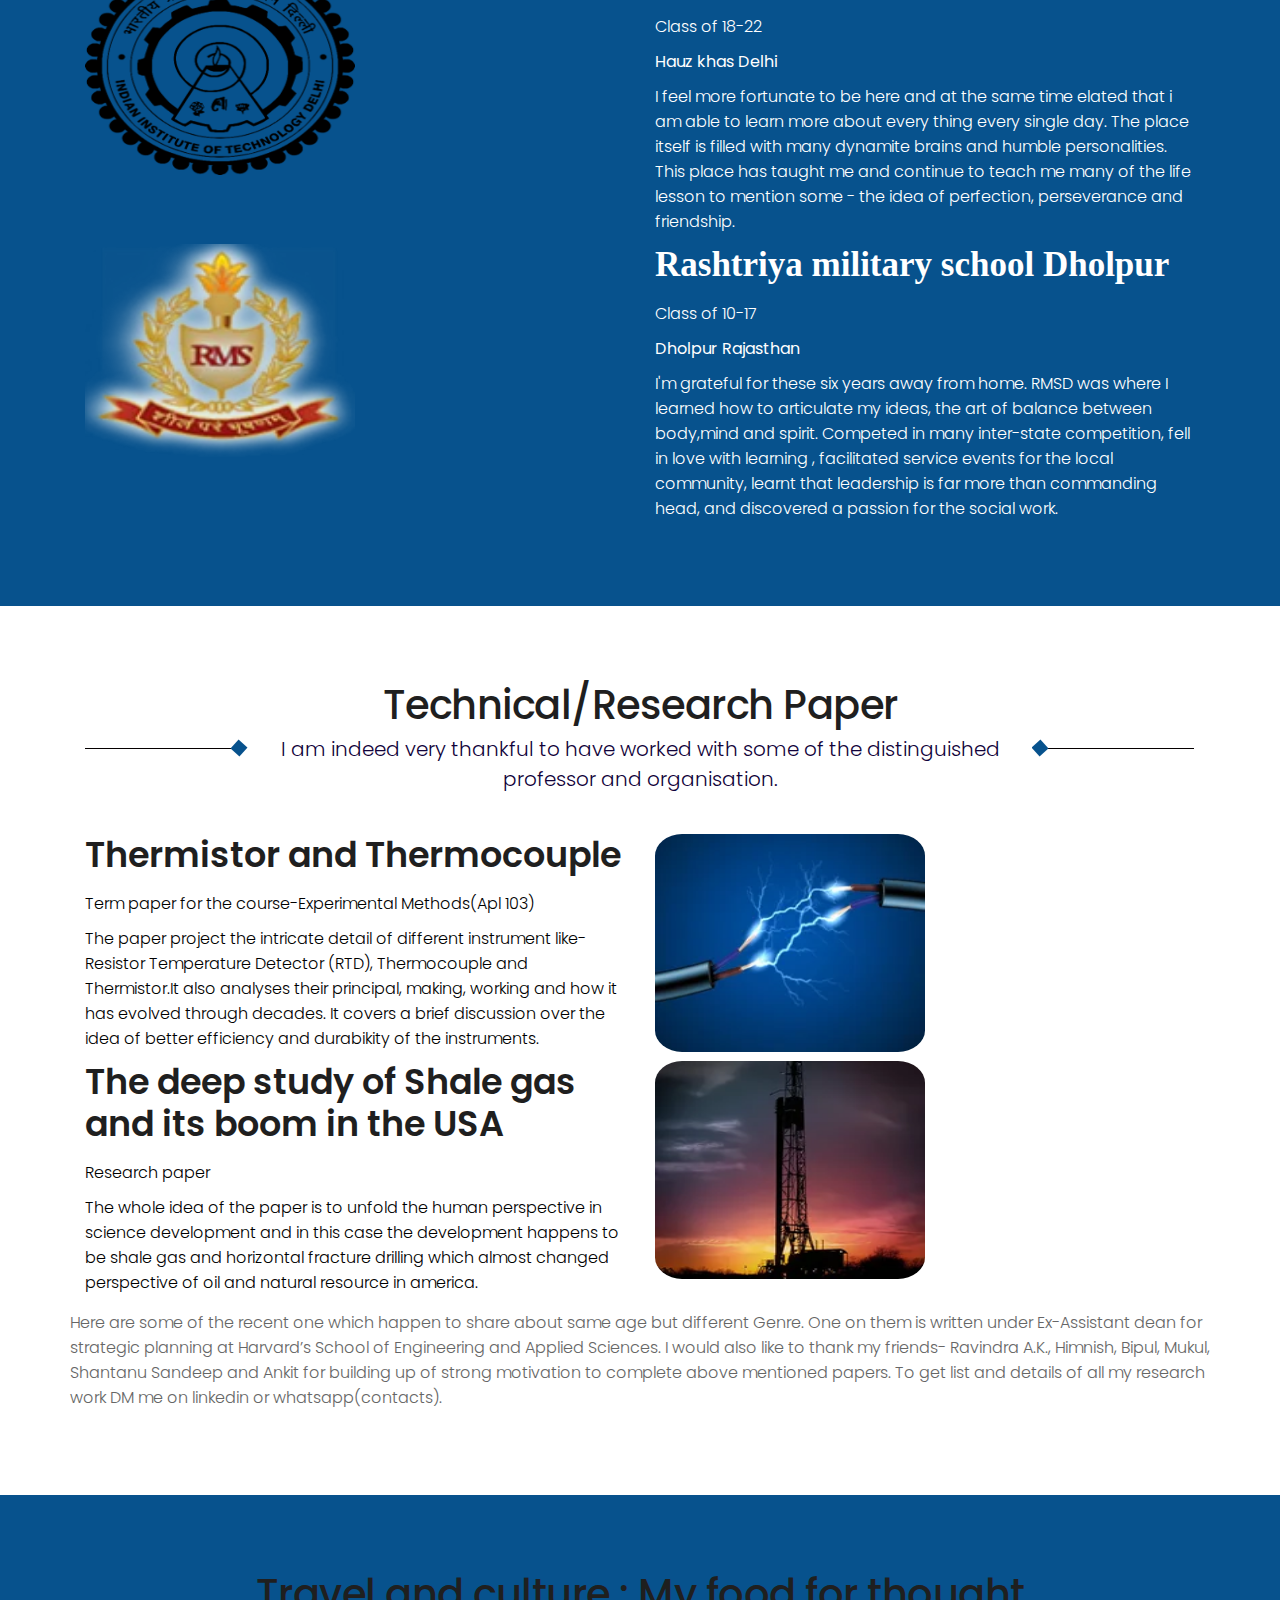
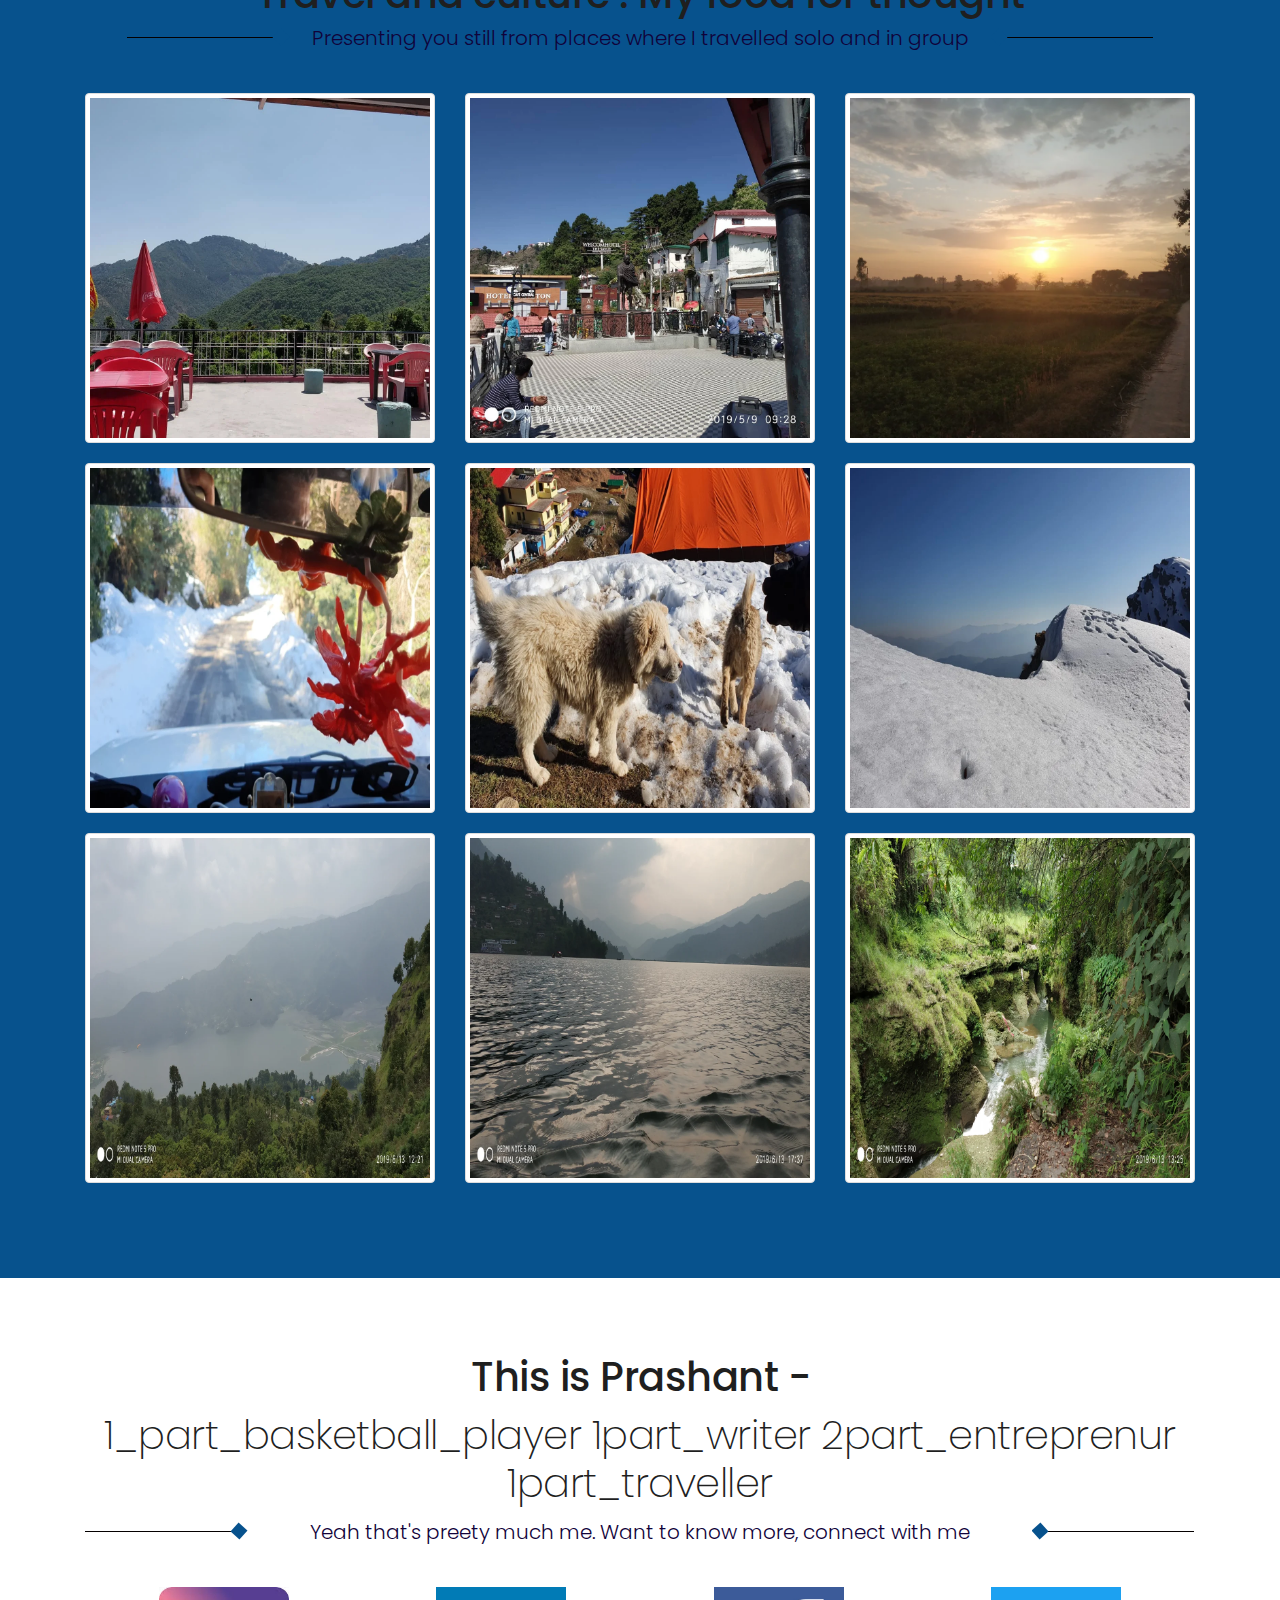
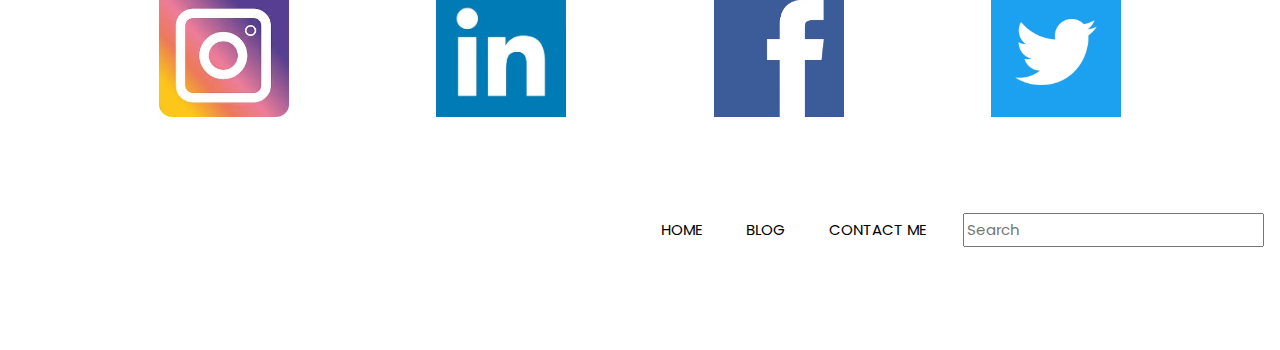
==== commit 5b8cf005: "inserting tag manager to all the pages" ====
--- a/index.html
+++ b/index.html
@@ -4,17 +4,7 @@
 <!-- Basic -->
 
 <head>
-    <!-- Google tag (gtag.js) -->
-<!-- <script async src="https://www.googletagmanager.com/gtag/js?id=G-QM5QGNC0LY"></script>
-<script>
-  window.dataLayer = window.dataLayer || [];
-  function gtag(){dataLayer.push(arguments);}
-  gtag('js', new Date());
-
-  gtag('config', 'G-QM5QGNC0LY');
-</script> -->
-    
-        <!-- Google Tag Manager -->
+    <!-- Google Tag Manager -->
 <script>(function(w,d,s,l,i){w[l]=w[l]||[];w[l].push({'gtm.start':
 new Date().getTime(),event:'gtm.js'});var f=d.getElementsByTagName(s)[0],
 j=d.createElement(s),dl=l!='dataLayer'?'&l='+l:'';j.async=true;j.src=
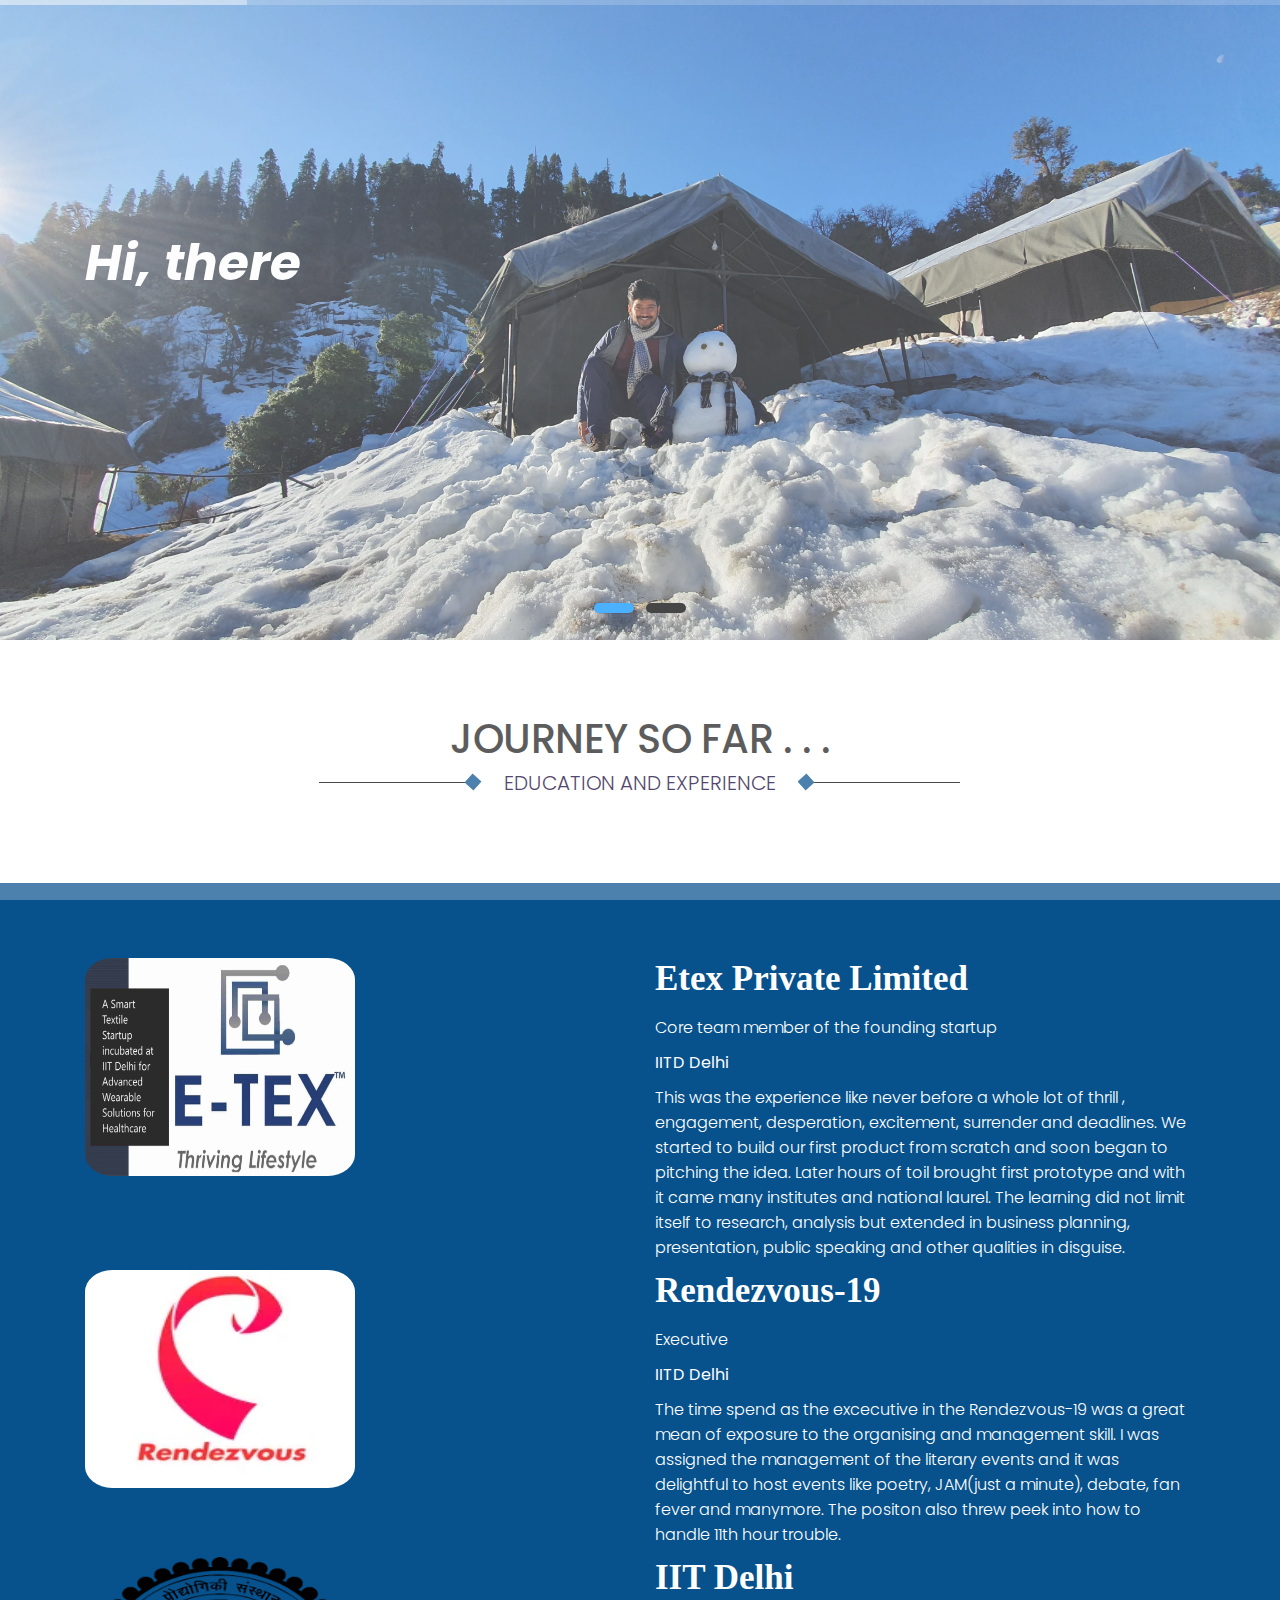
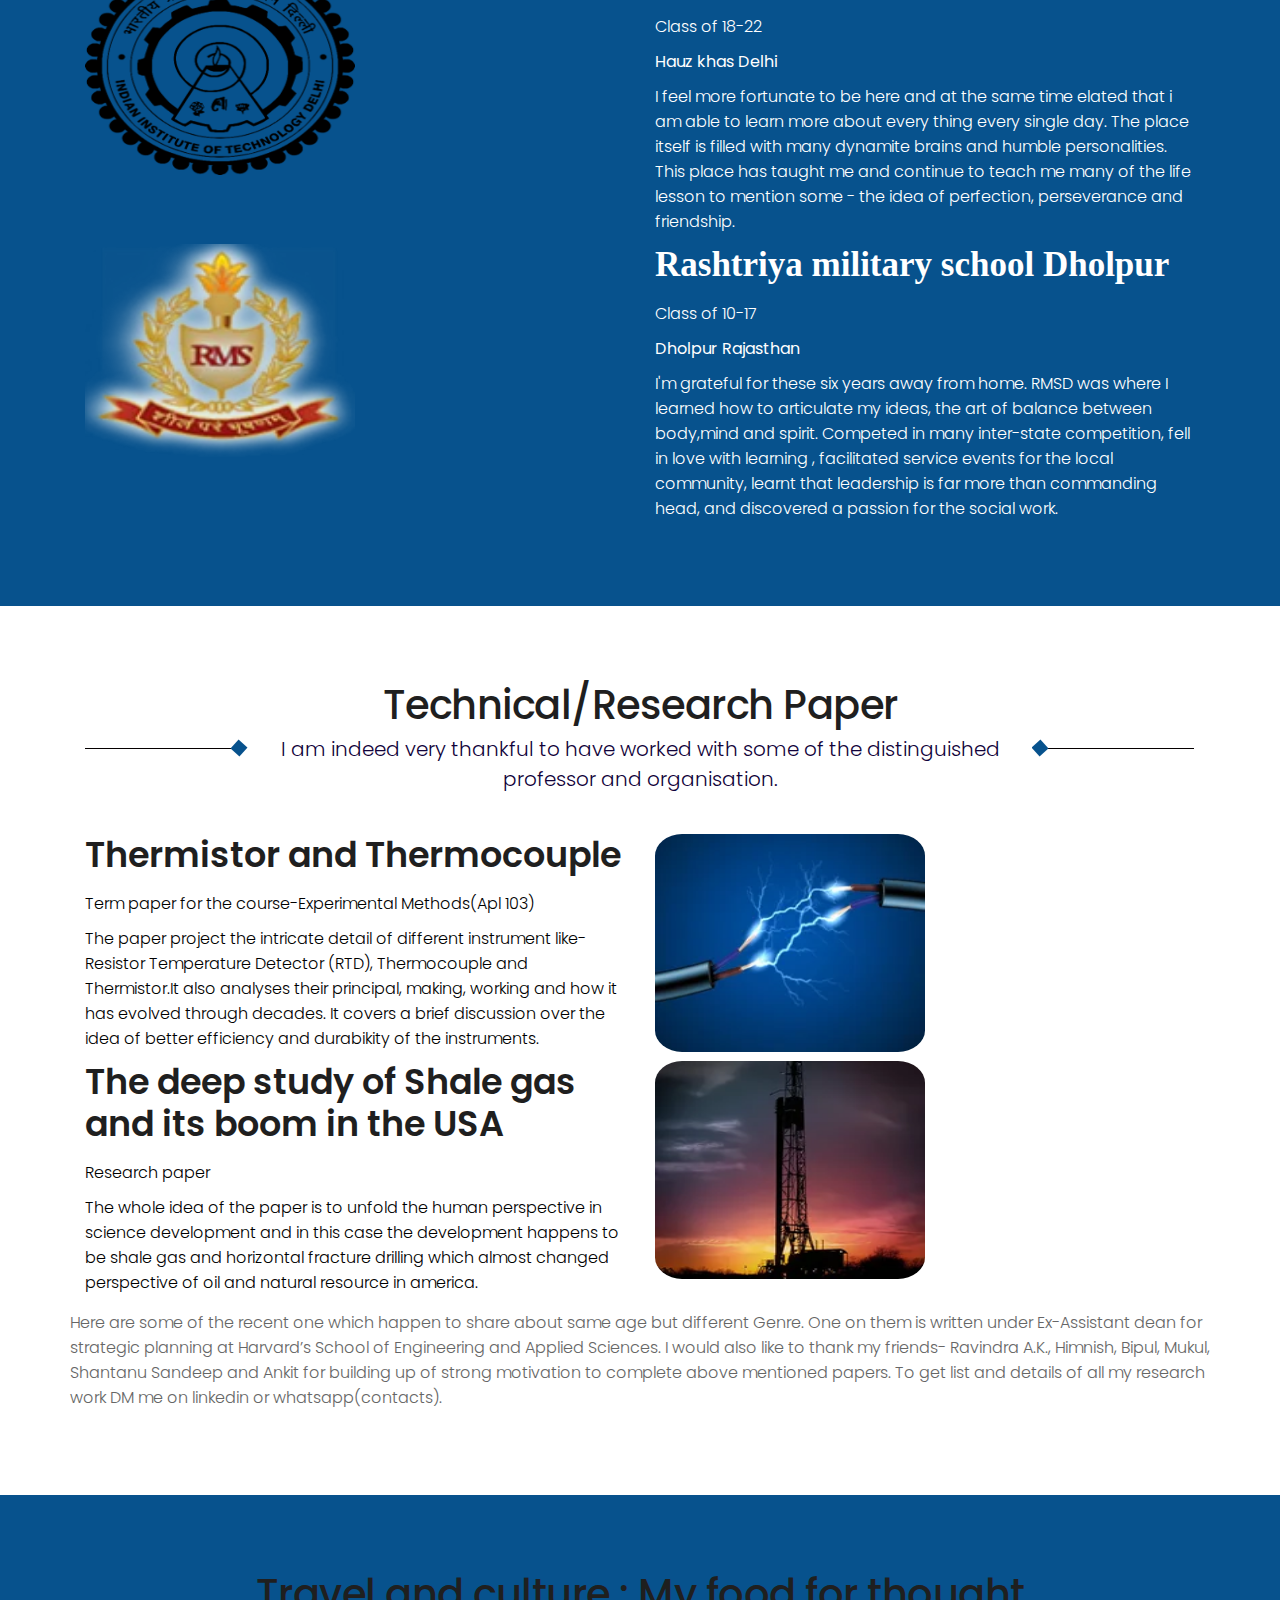
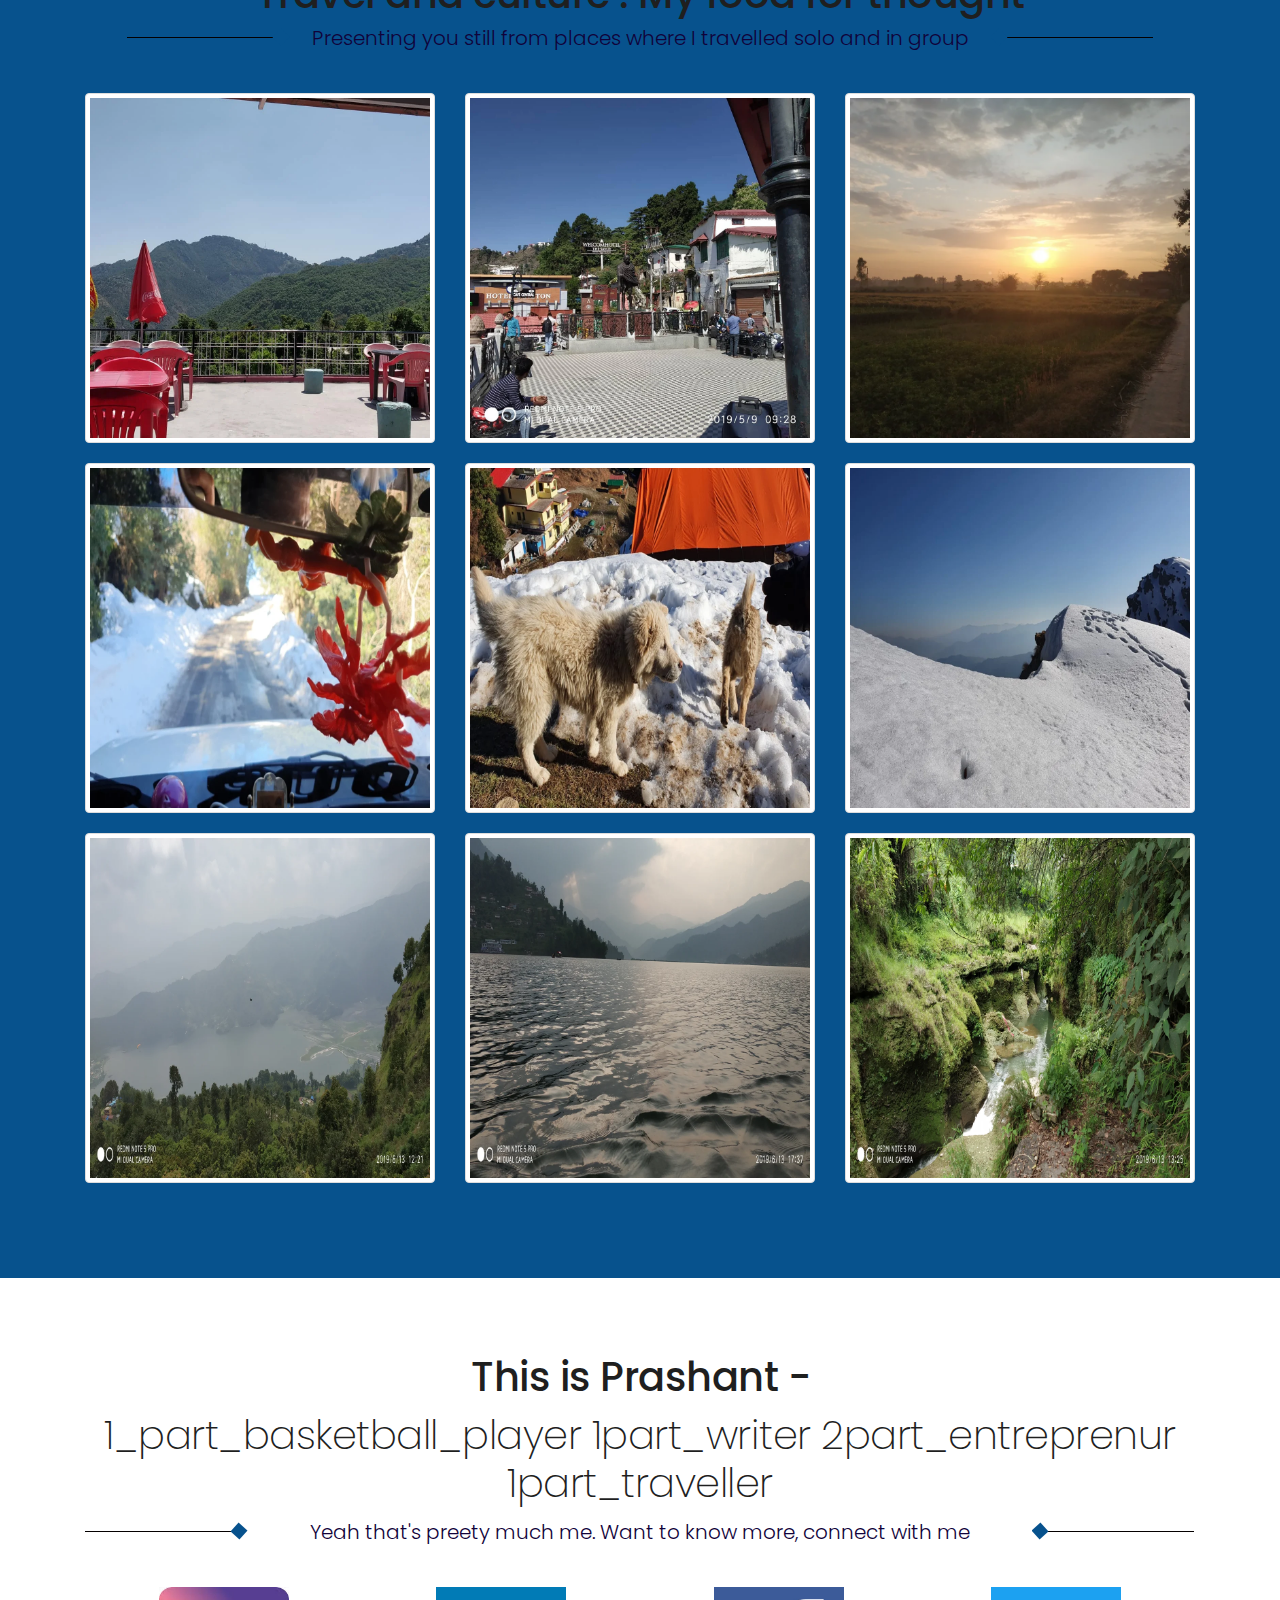
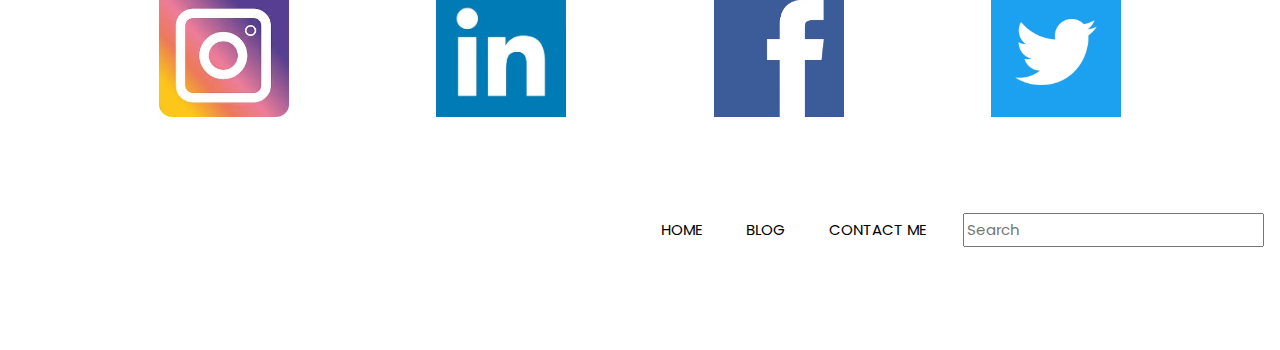
==== commit be5dee1a: "Merge branch 'master' of https://github.com/prash05/fastweb" ====
--- a/index.html
+++ b/index.html
@@ -4,7 +4,7 @@
 <!-- Basic -->
 
 <head>
-    <!-- Google Tag Manager -->
+        <!-- Google Tag Manager -->
 <script>(function(w,d,s,l,i){w[l]=w[l]||[];w[l].push({'gtm.start':
 new Date().getTime(),event:'gtm.js'});var f=d.getElementsByTagName(s)[0],
 j=d.createElement(s),dl=l!='dataLayer'?'&l='+l:'';j.async=true;j.src=
